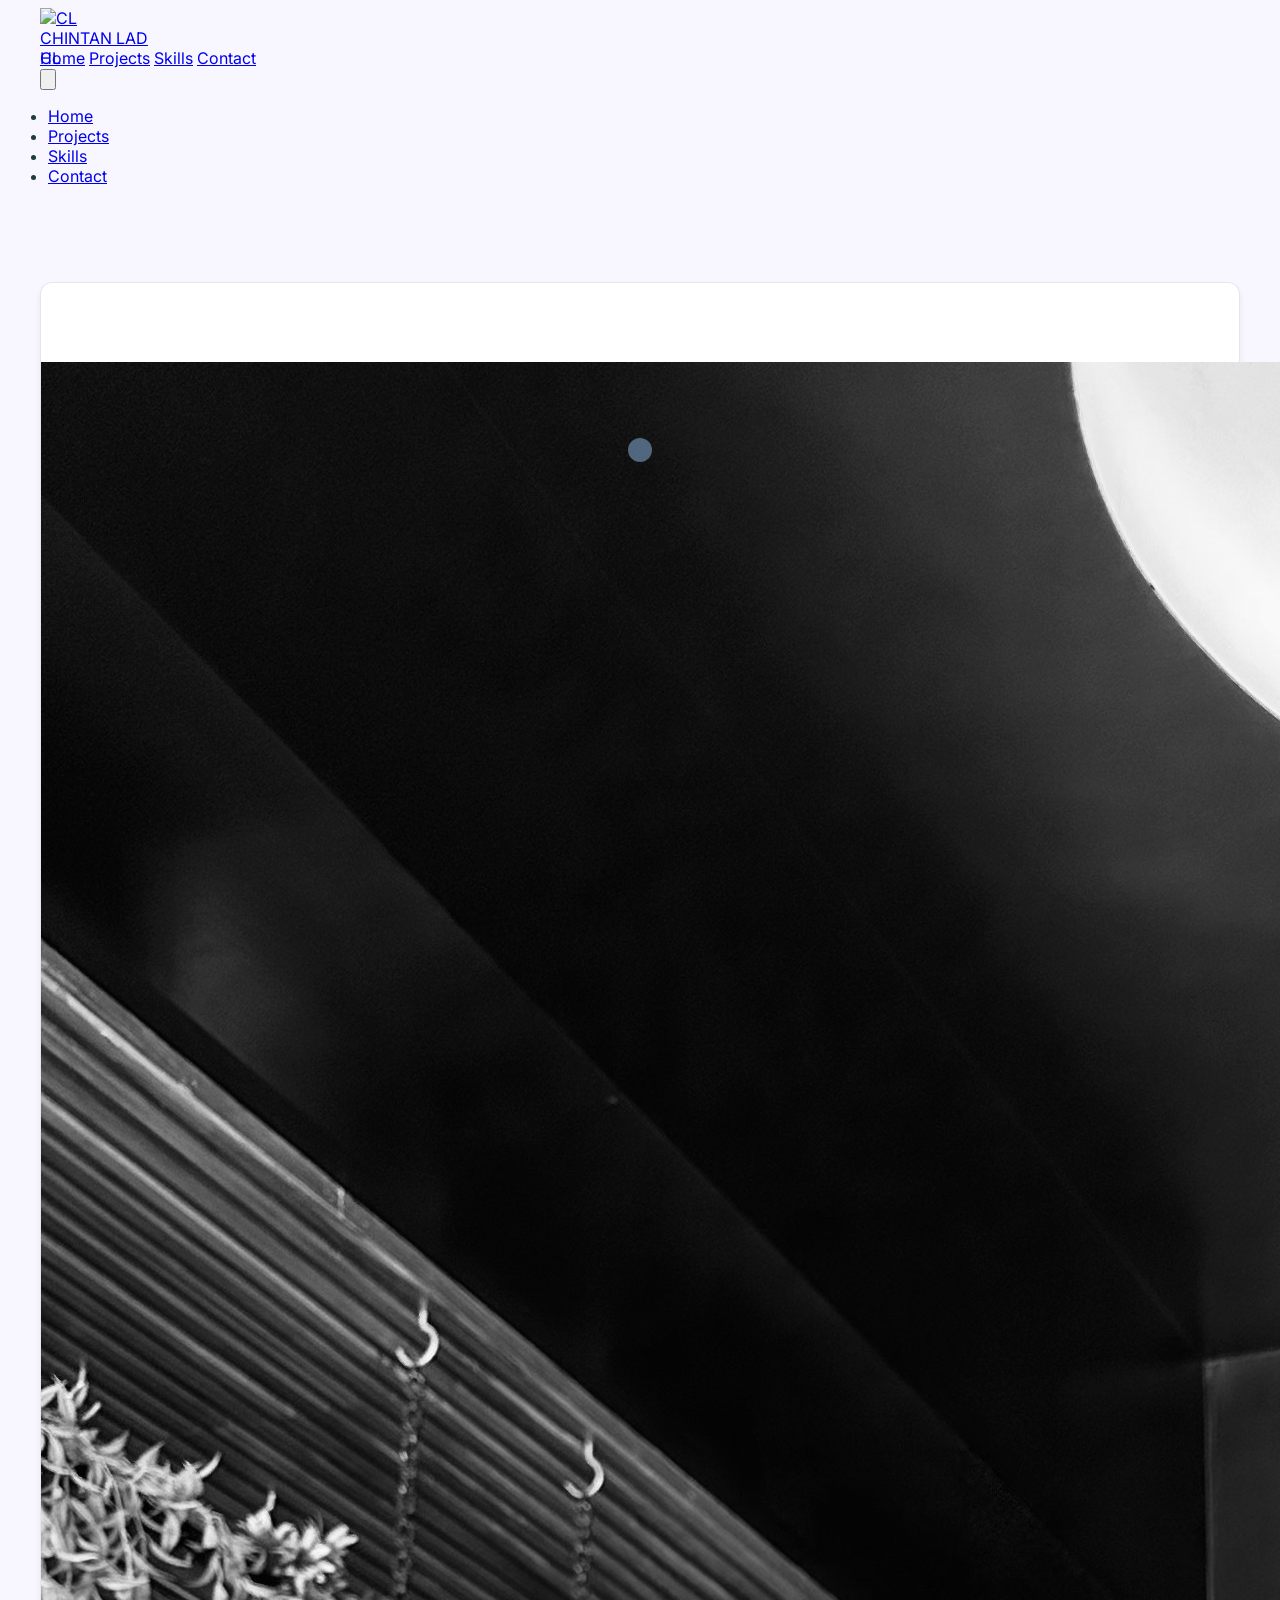
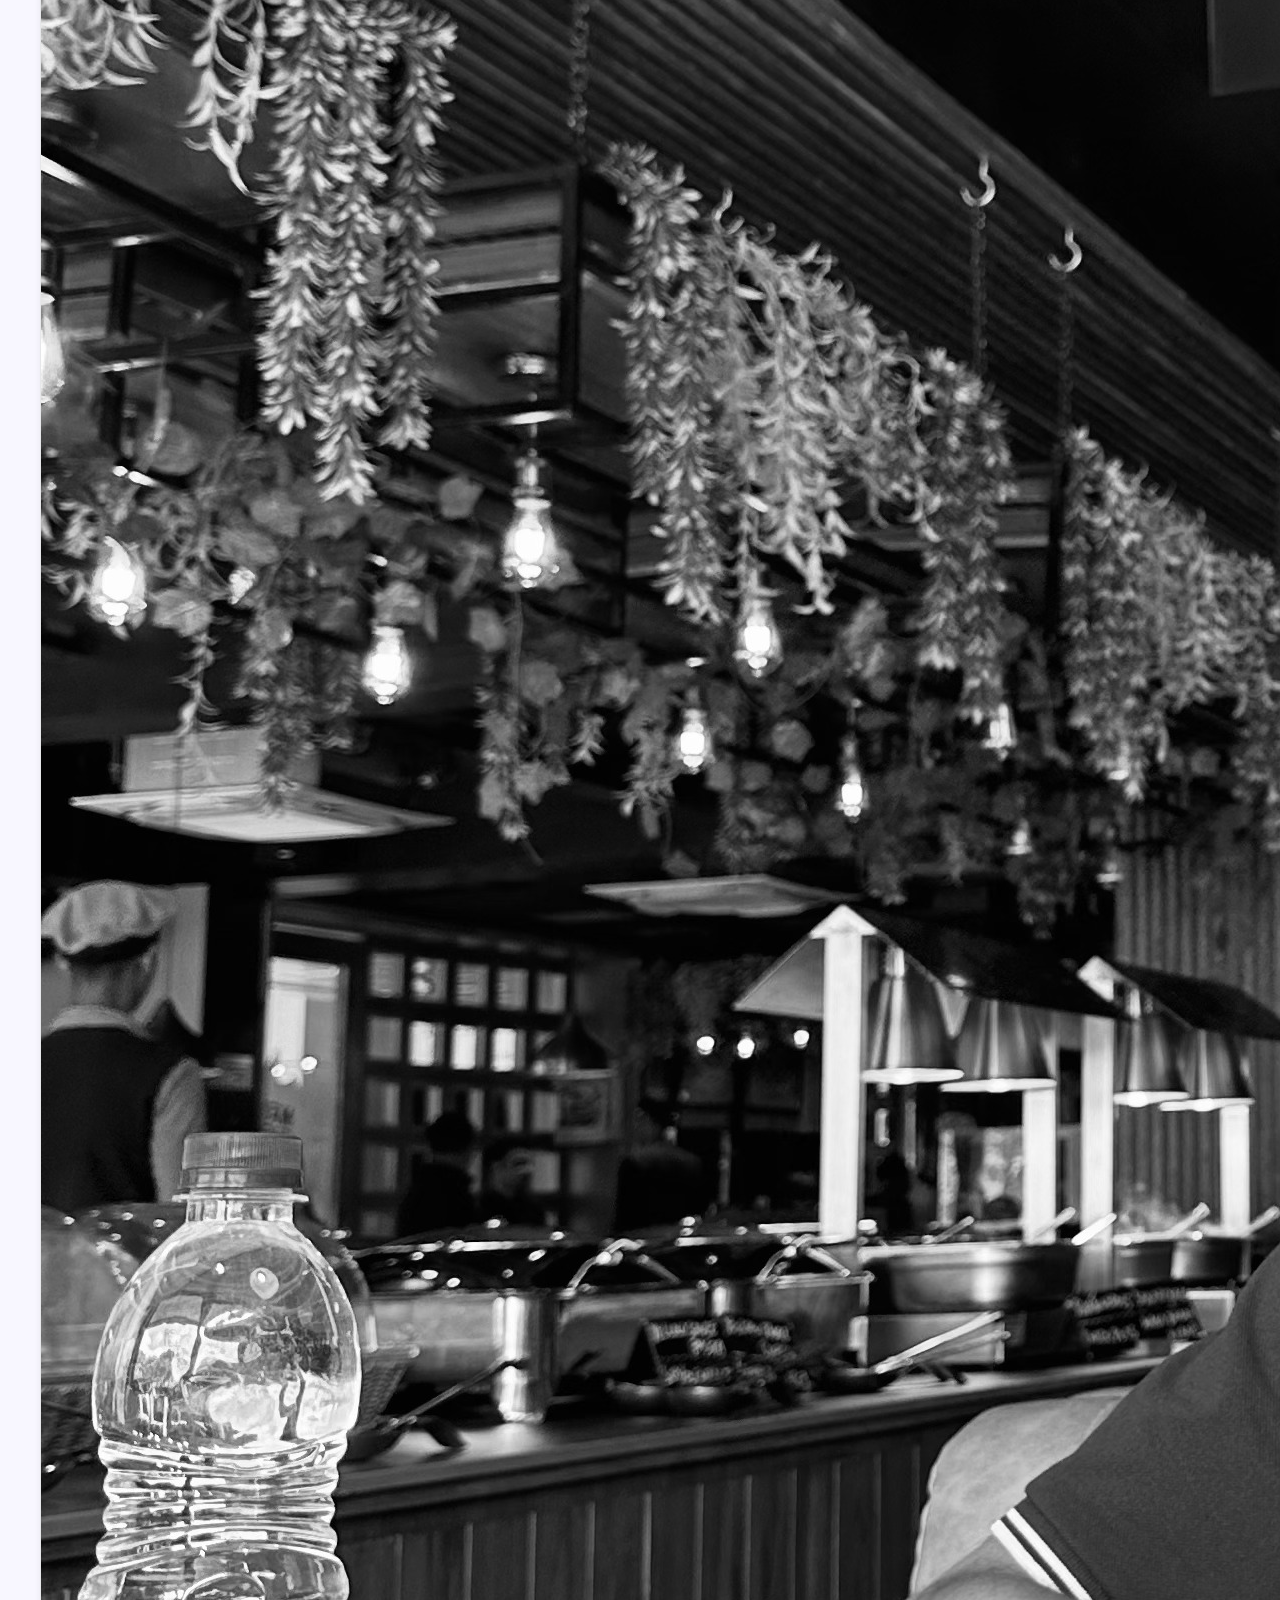
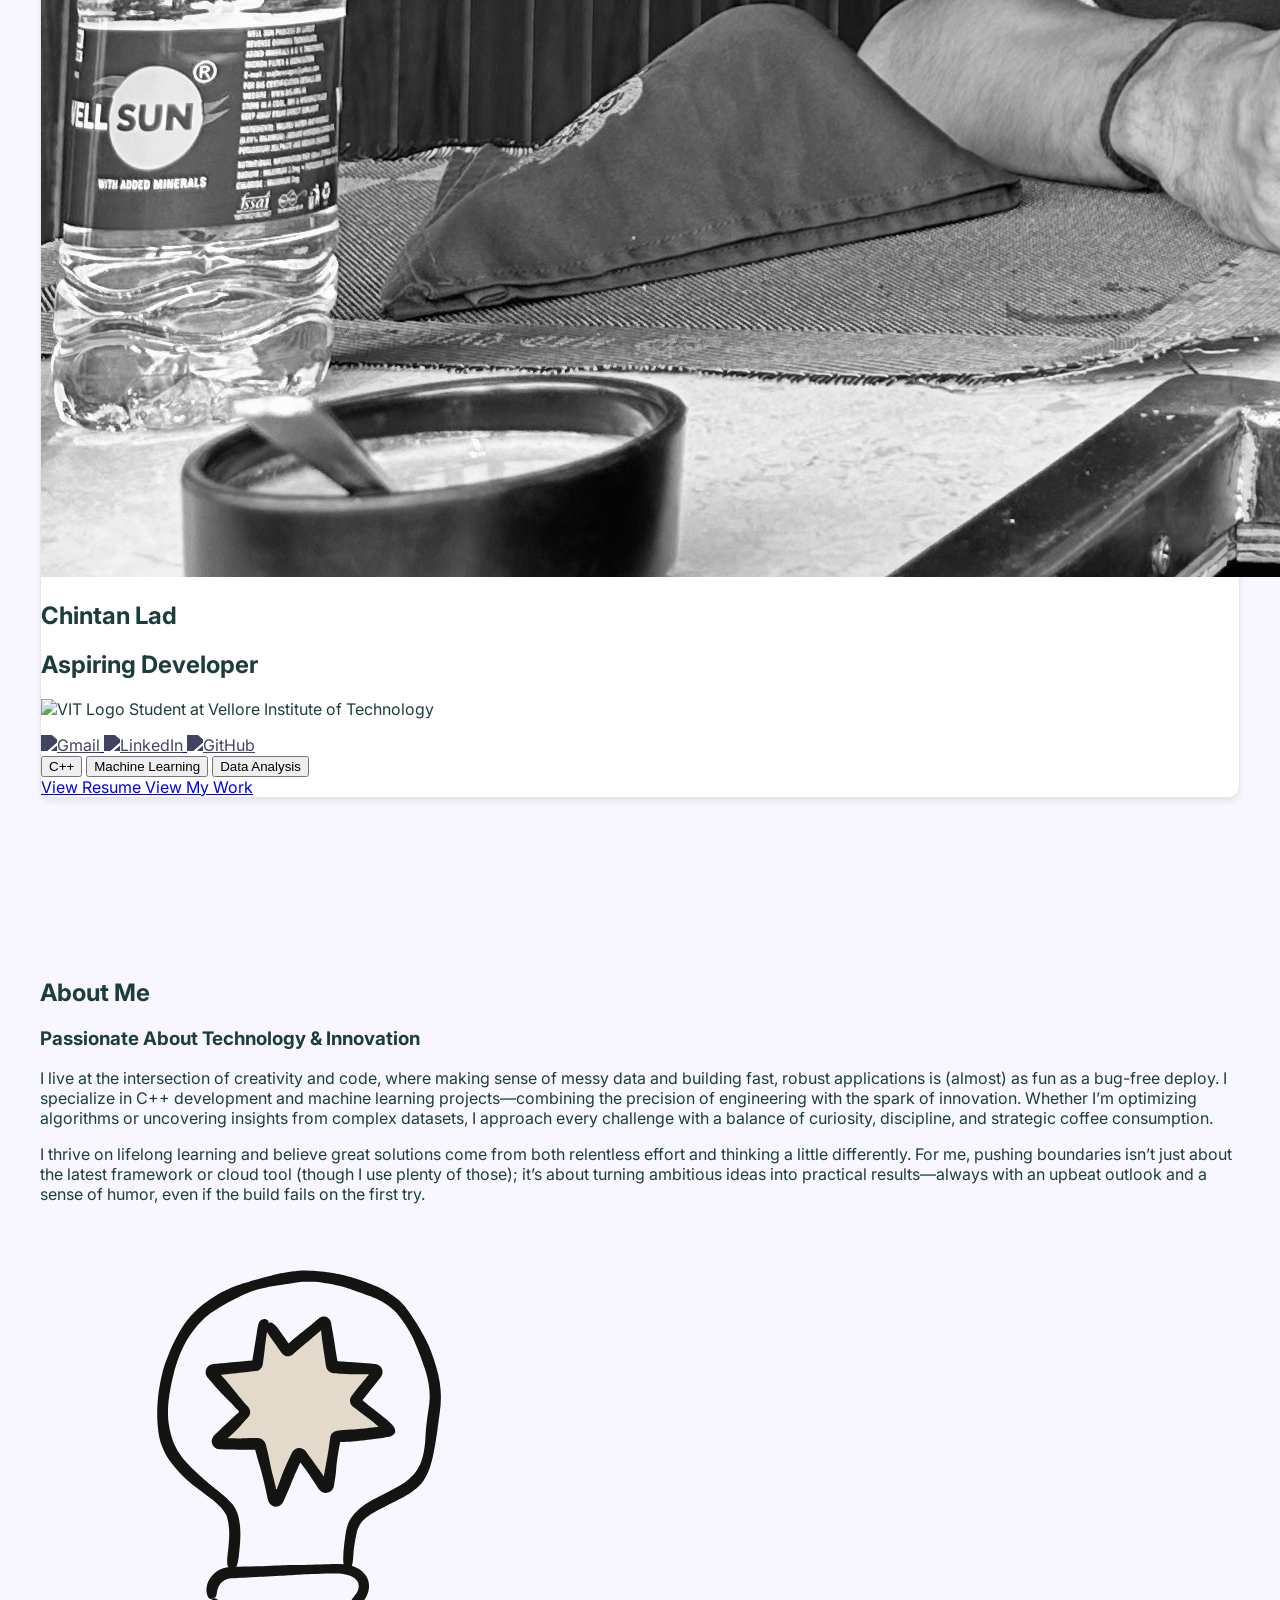
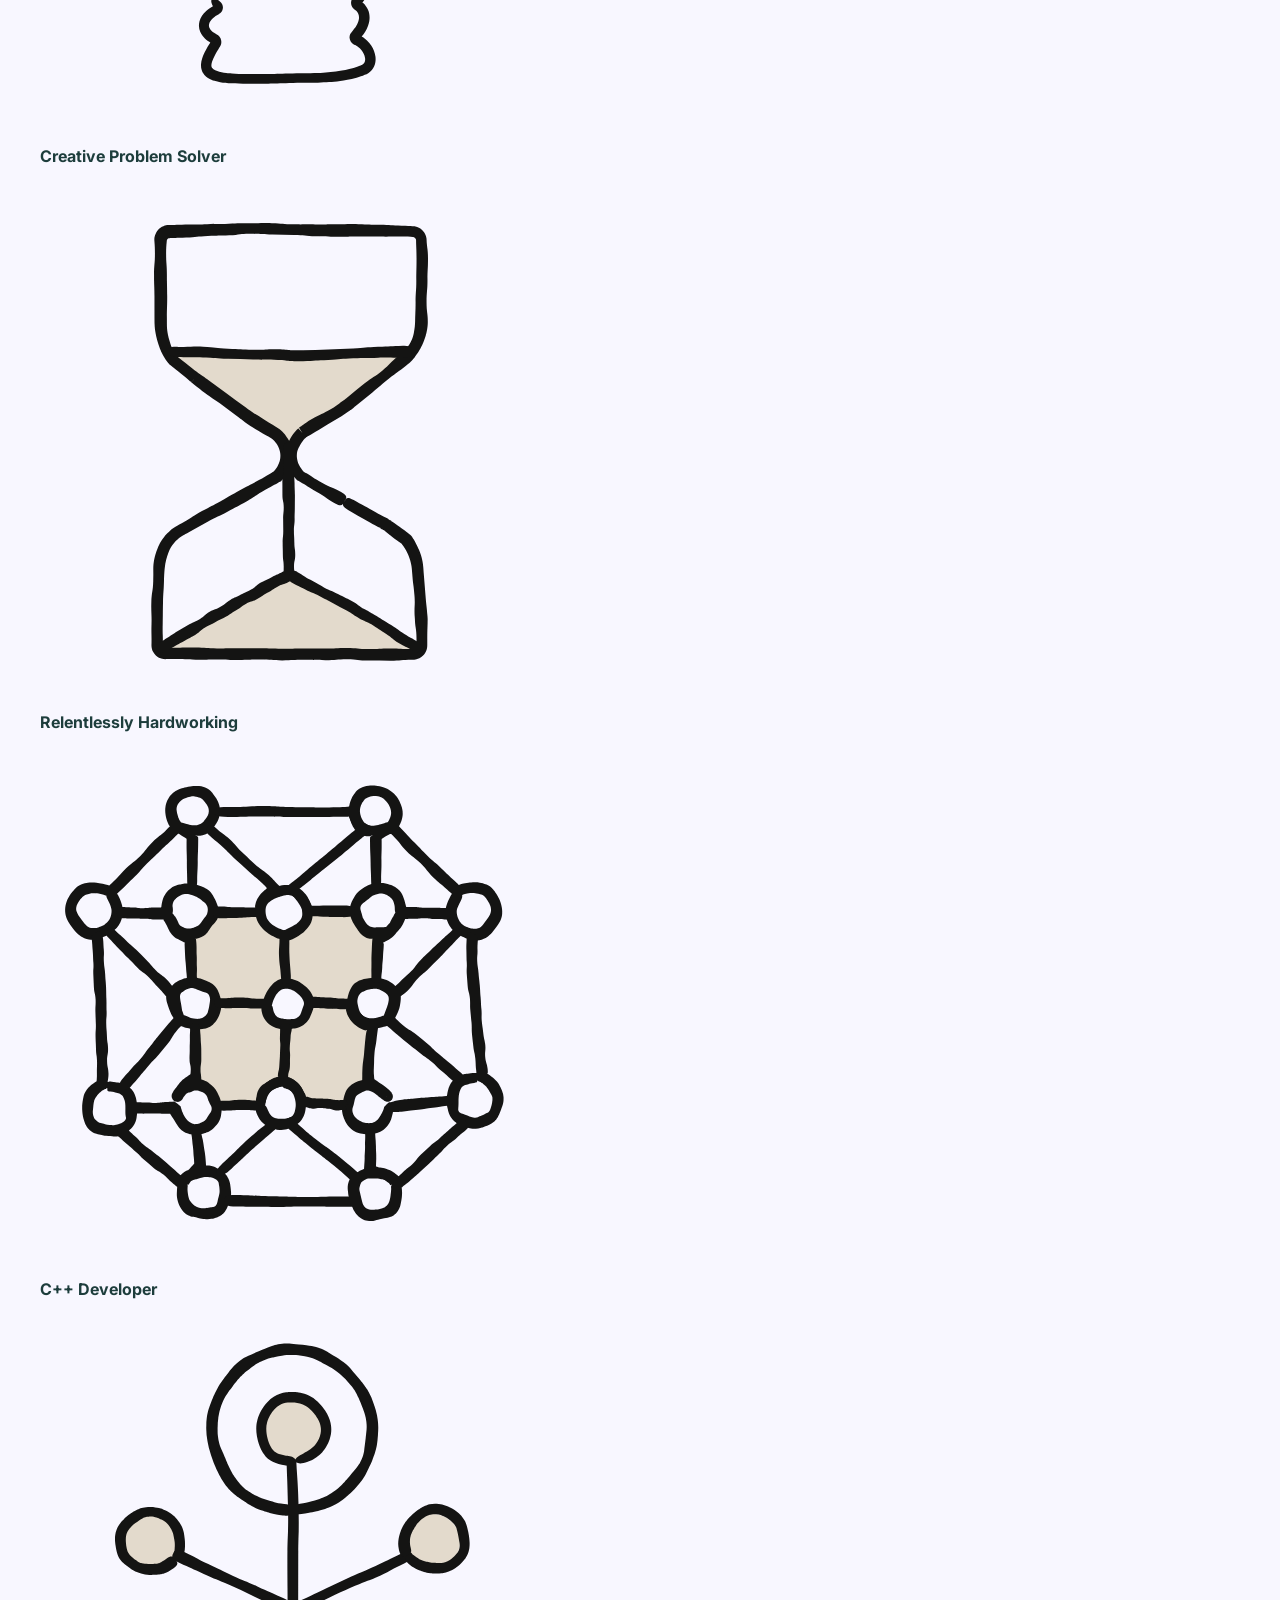
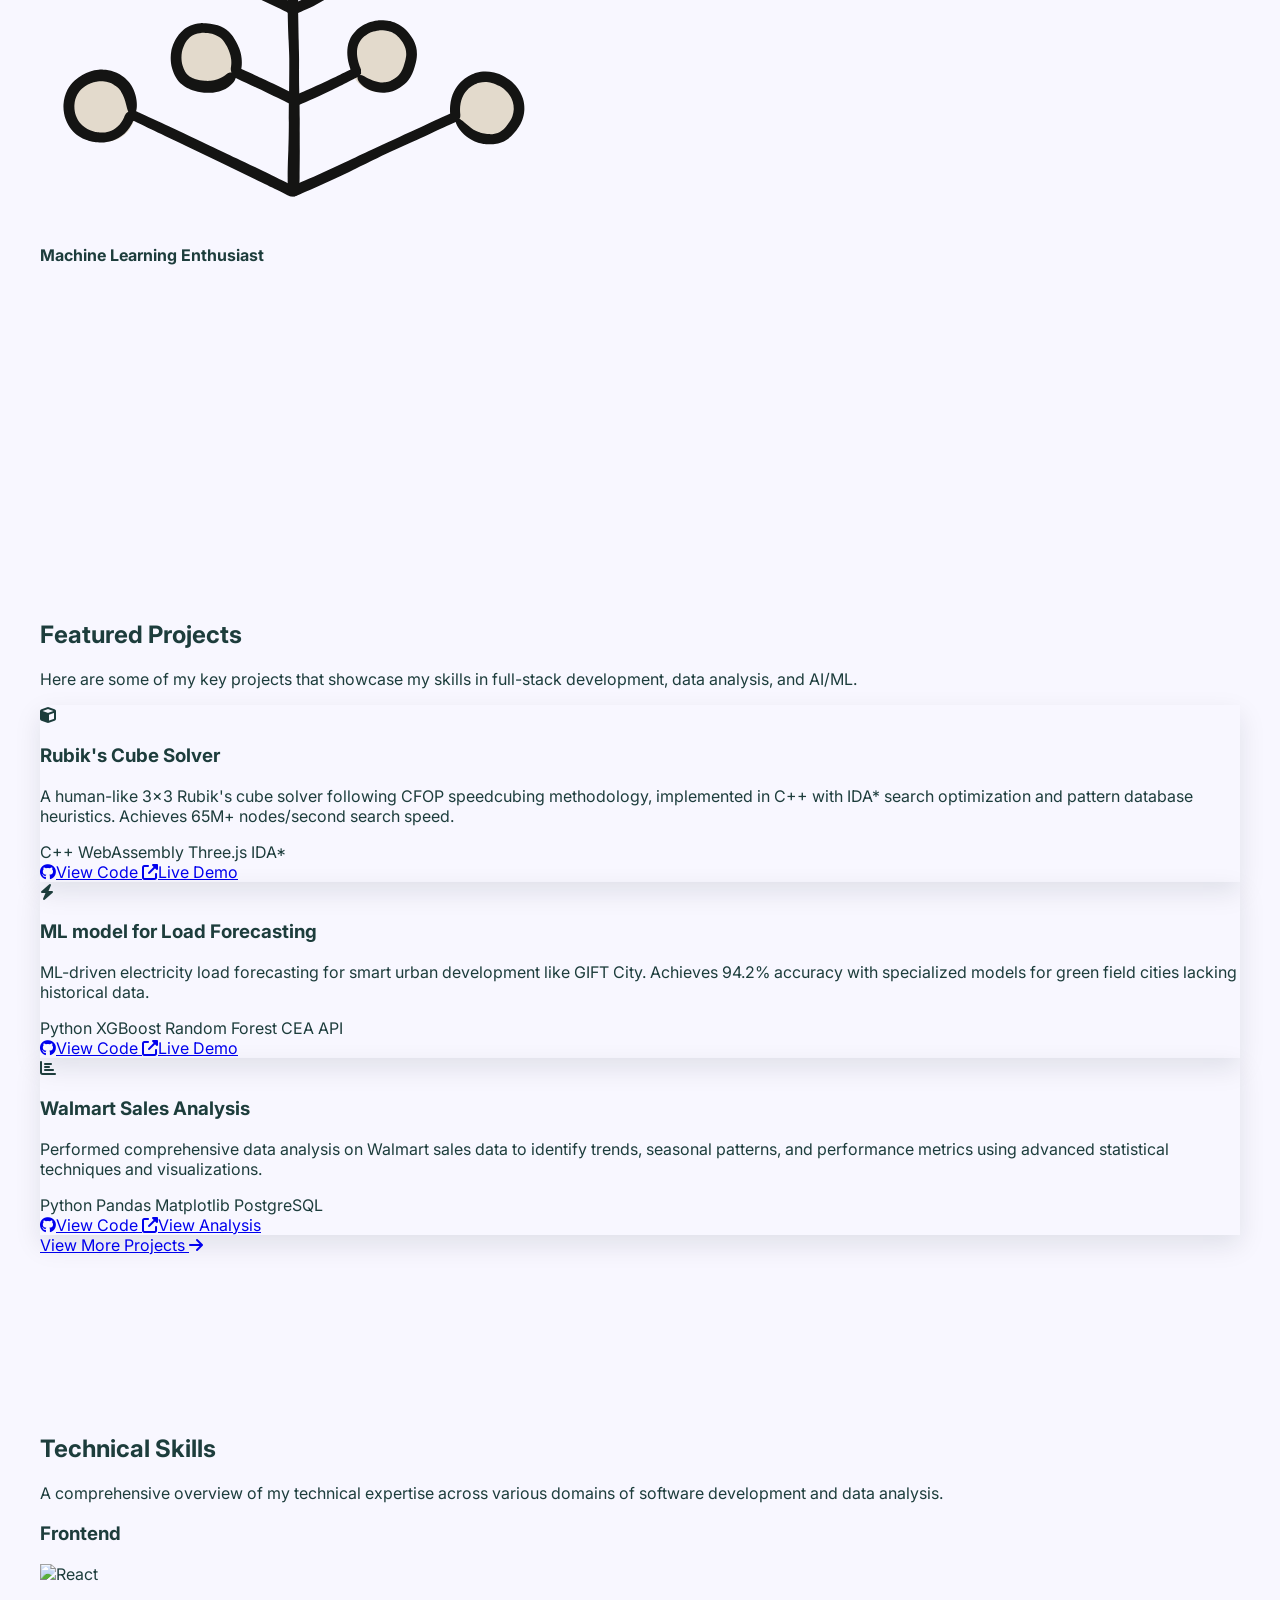
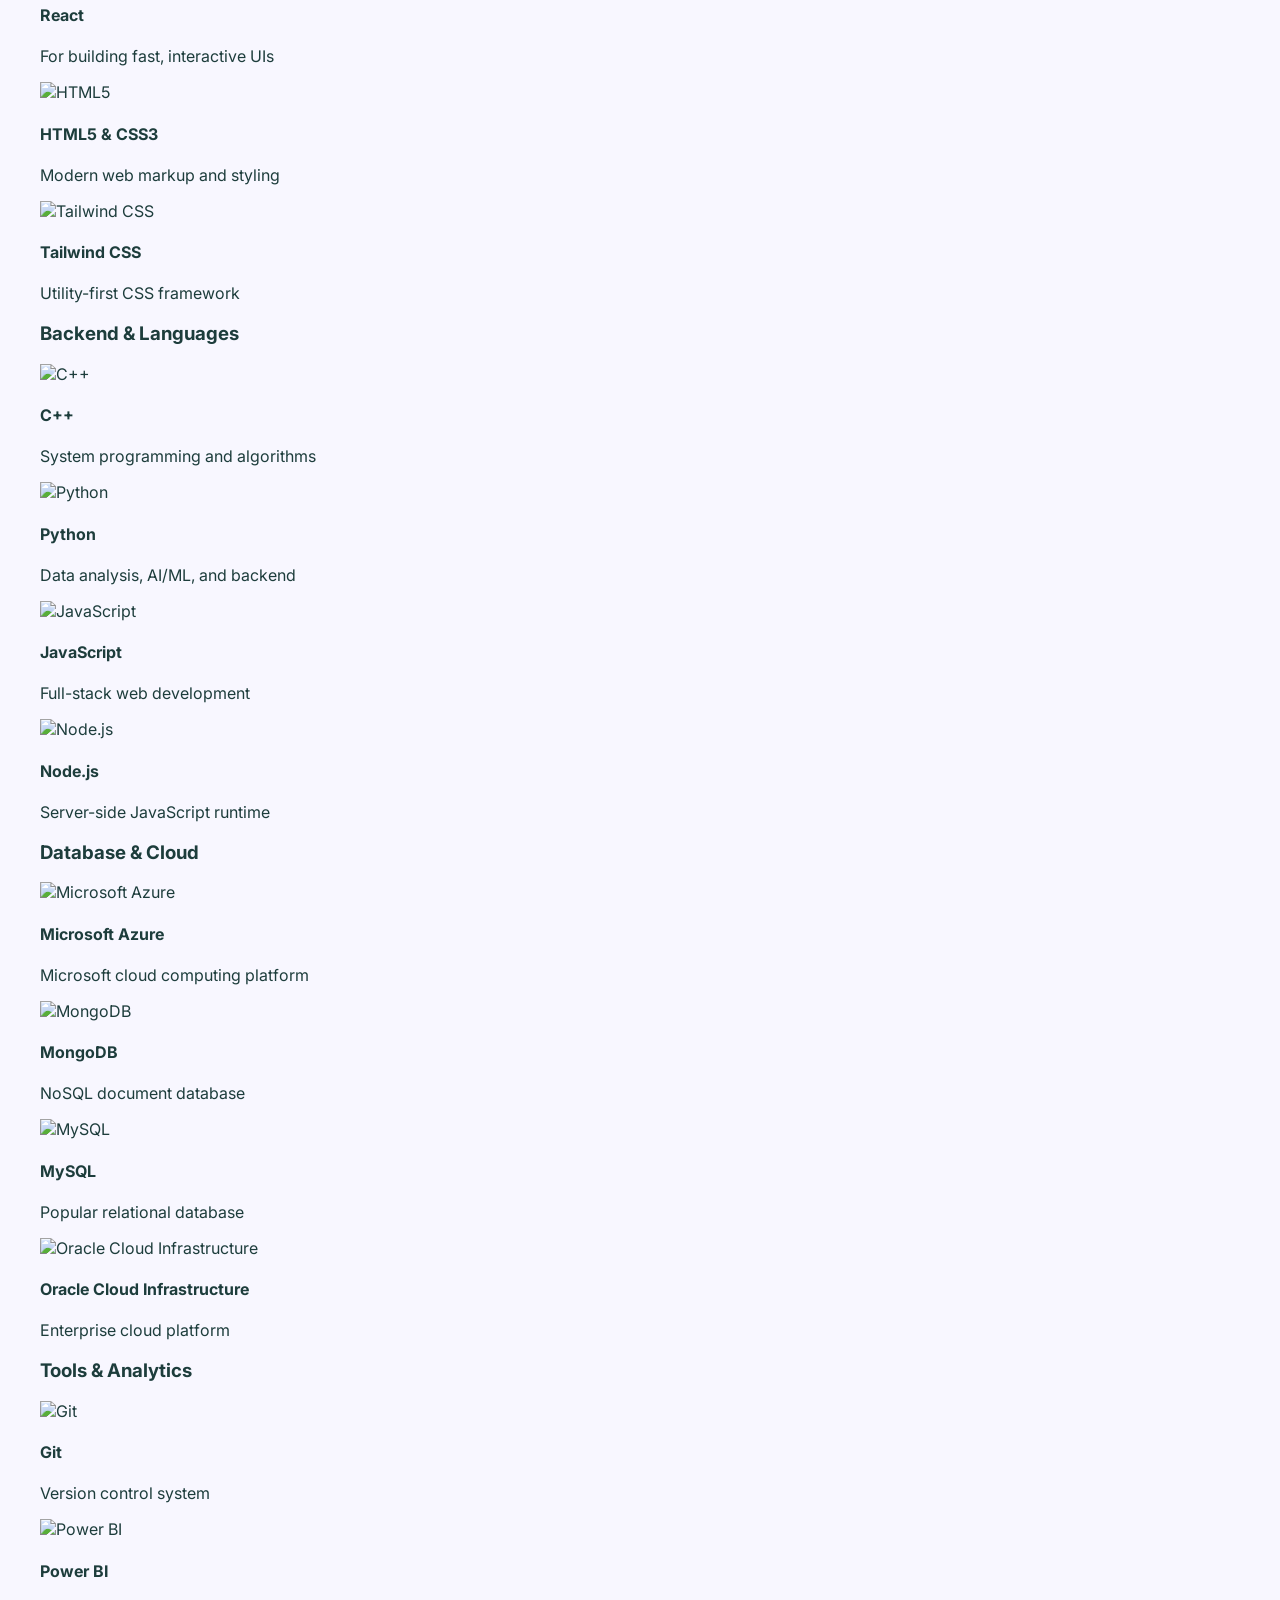
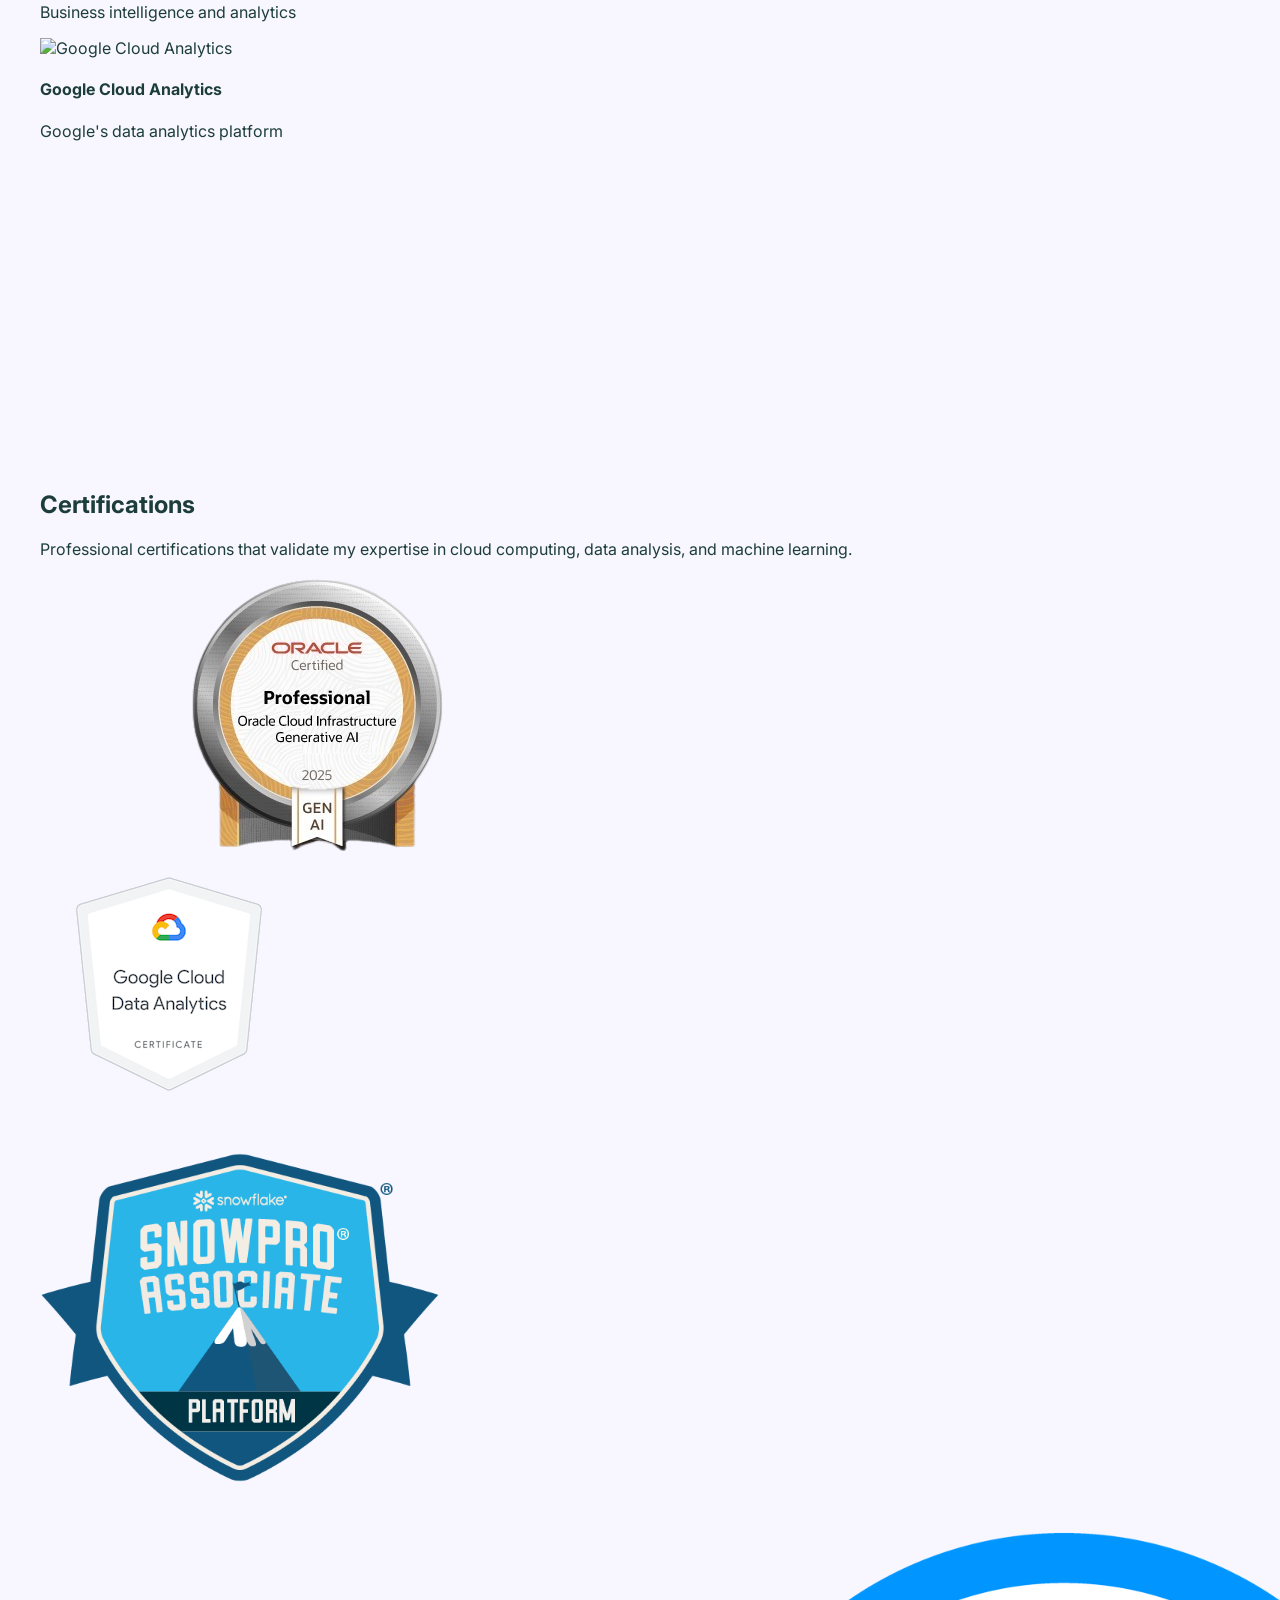
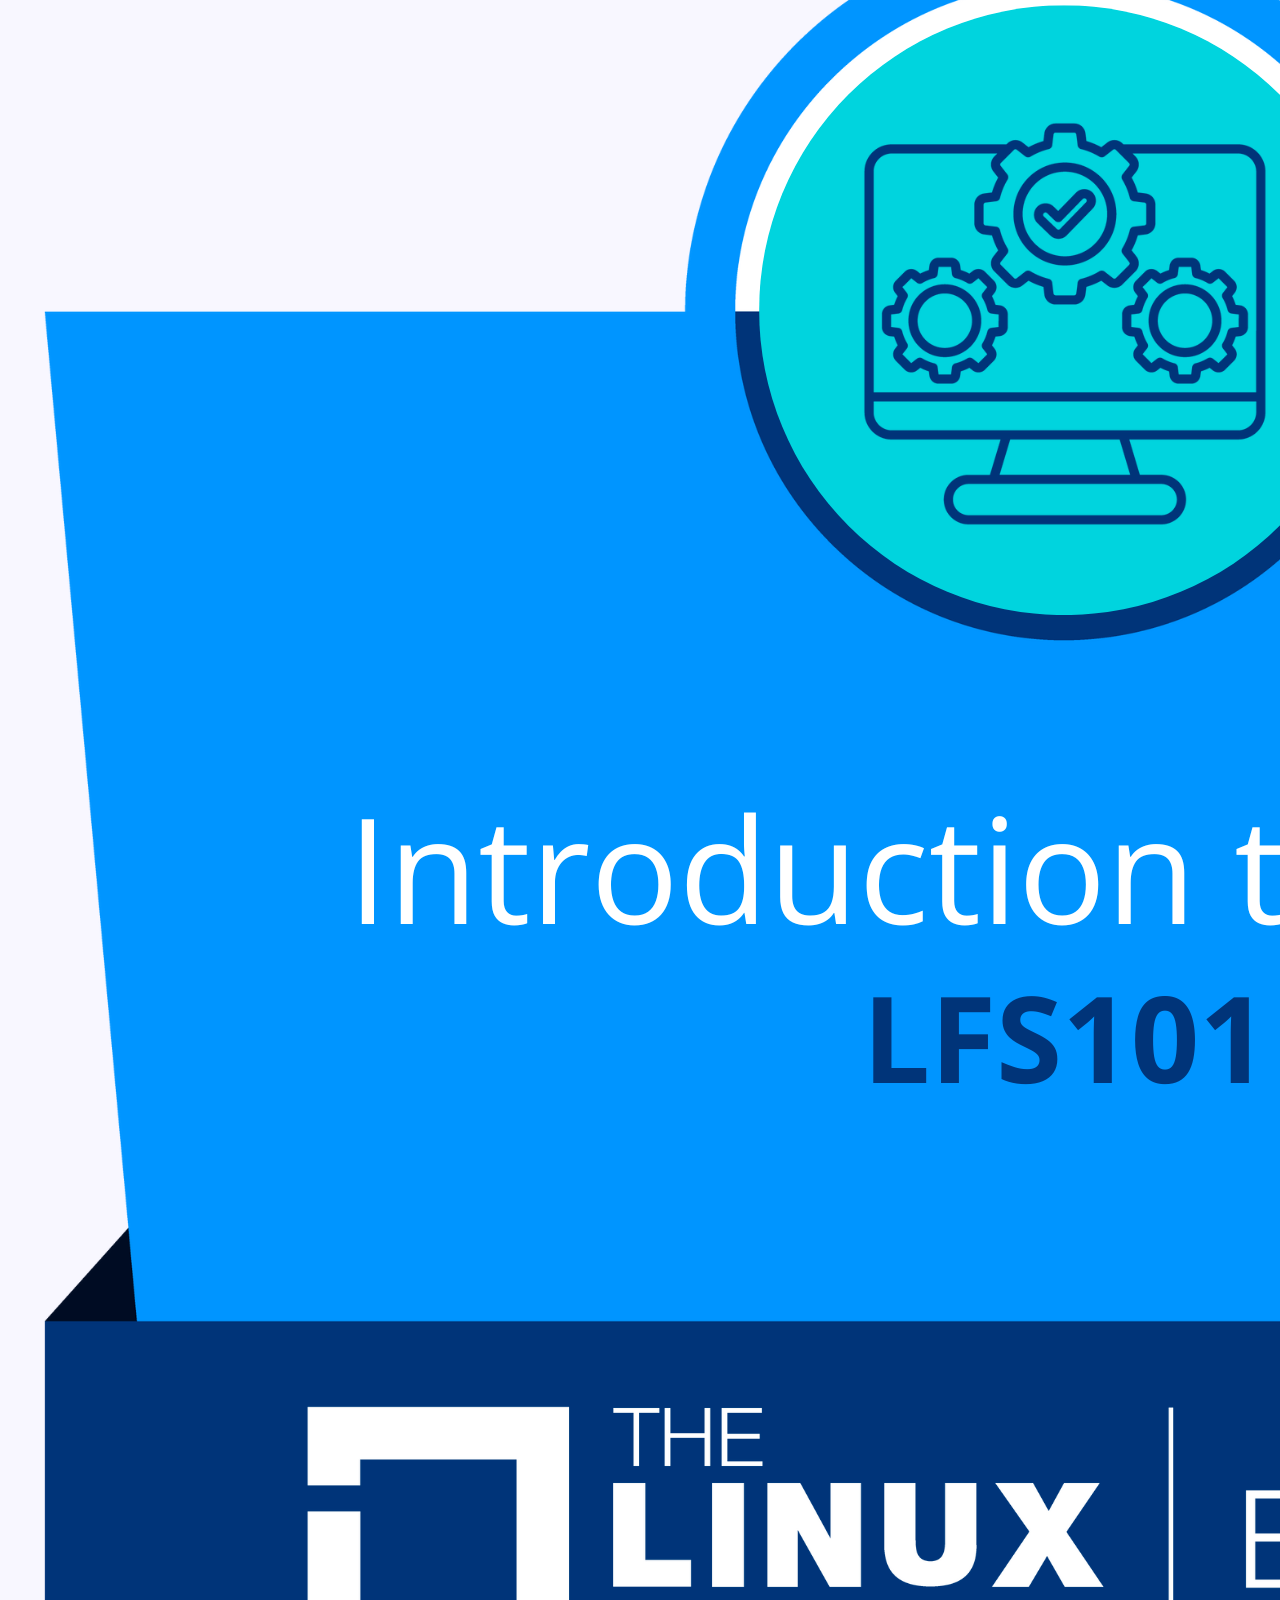
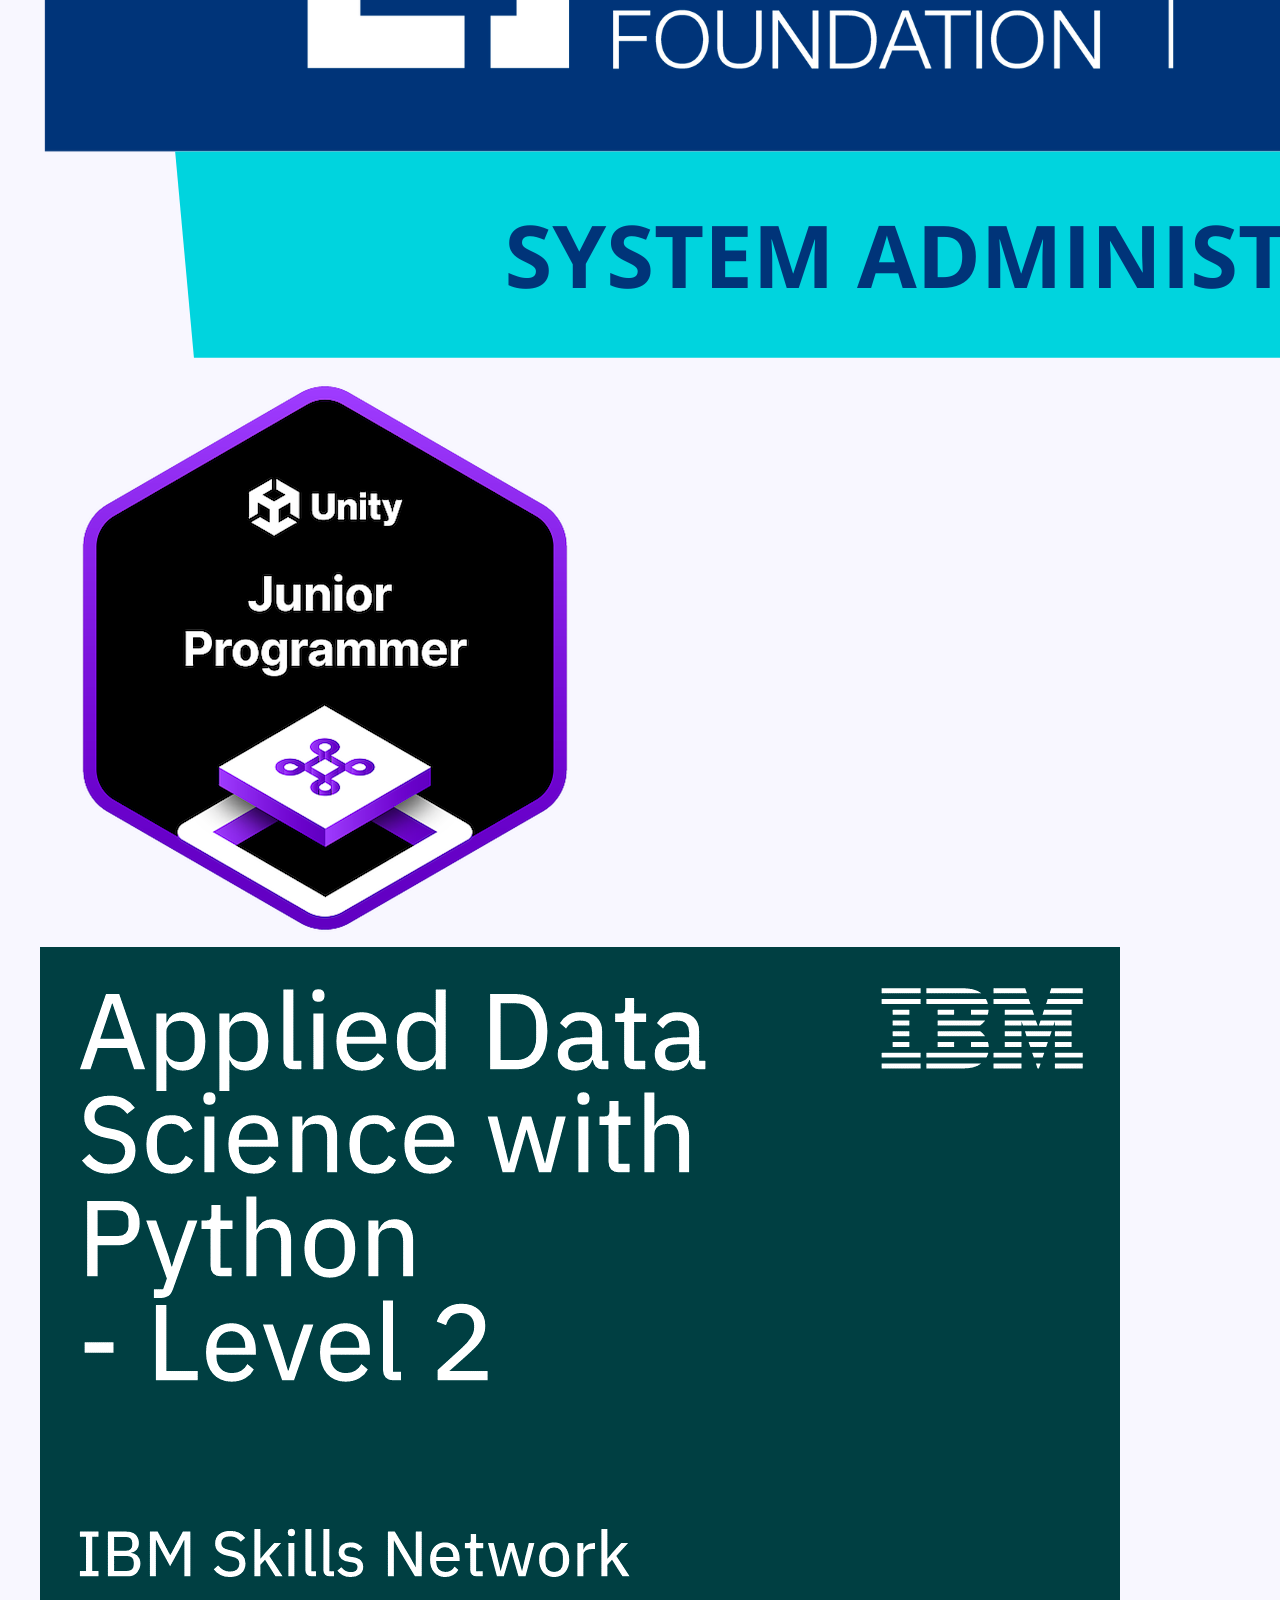
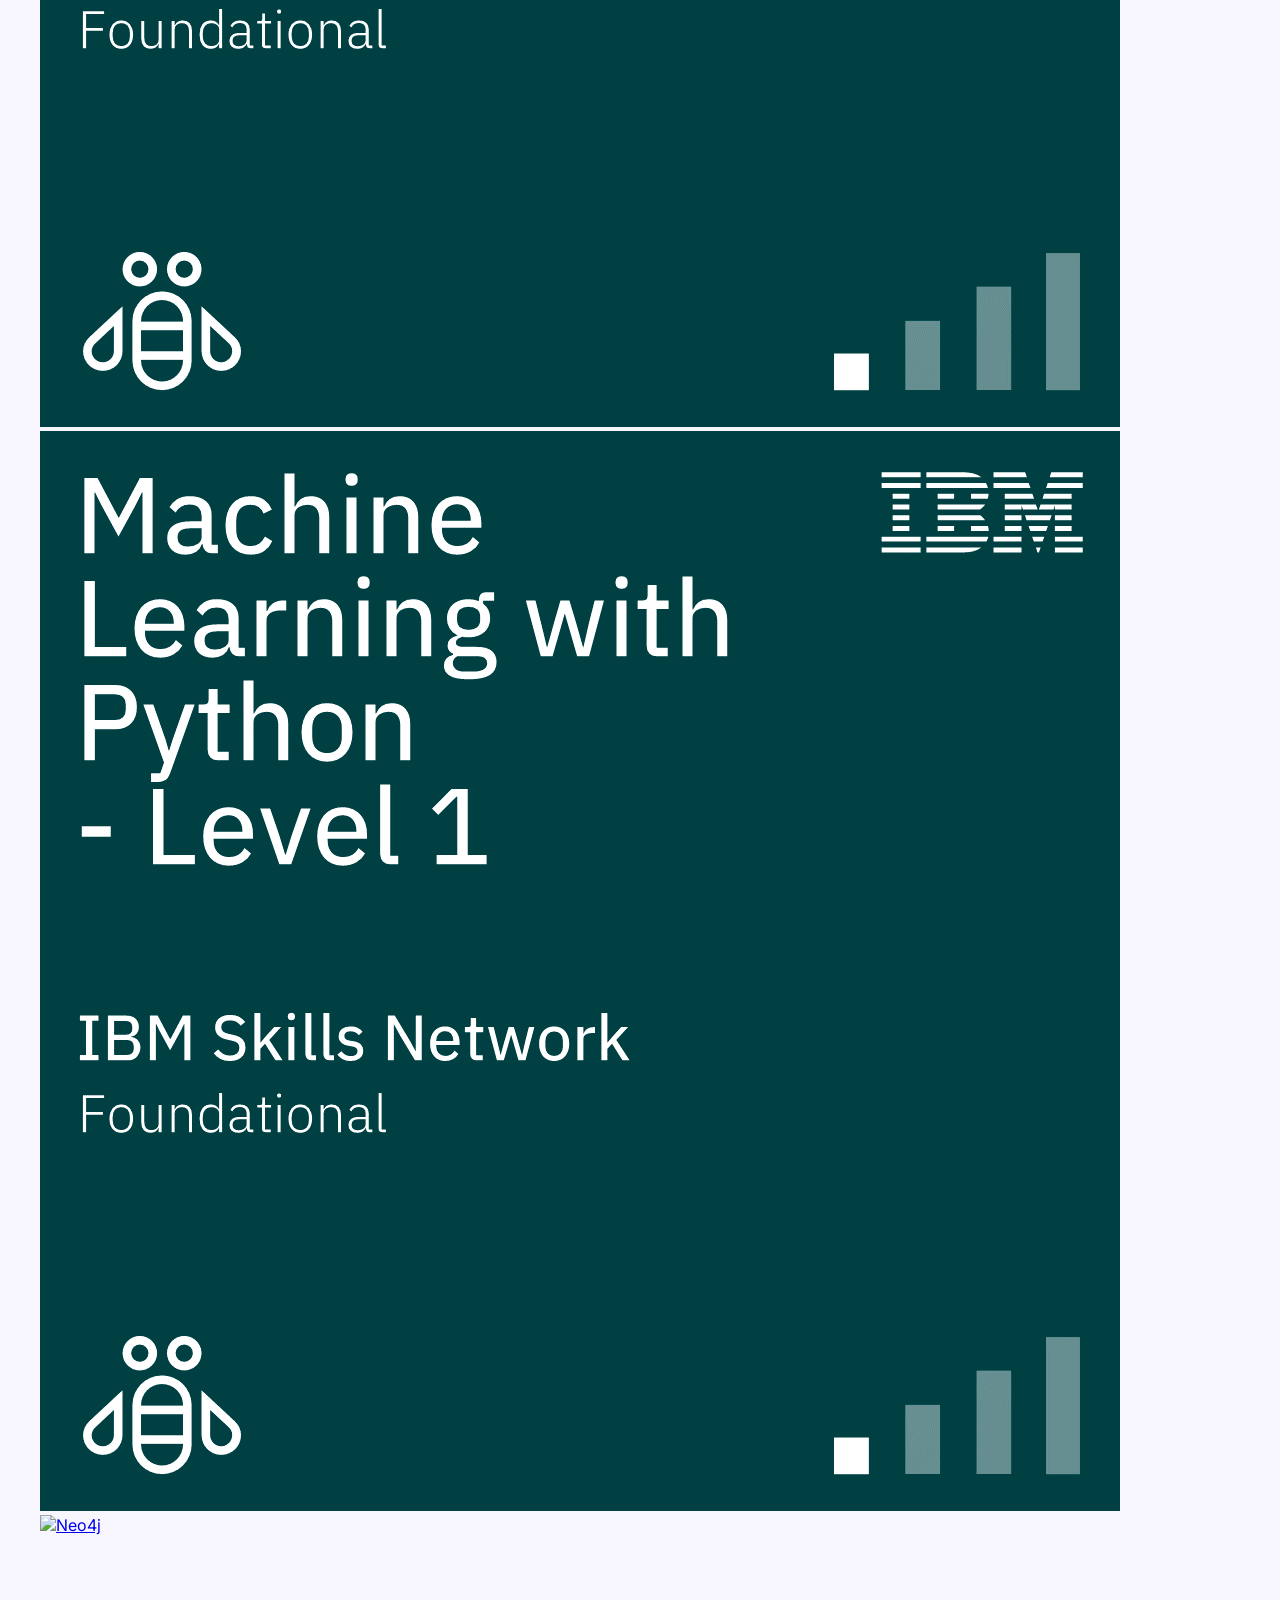
==== index.html @ 2e80762e "playsinline fix" ====
<!DOCTYPE html>
<html lang="en">
<!--
=============================================================================
CHINTAN LAD - PERSONAL PORTFOLIO WEBSITE
=============================================================================
Professional portfolio showcasing skills in software engineering and data analytics
Built with: HTML5, CSS3, Tailwind CSS, JavaScript
Author: Chintan Lad
Version: 2.0
Last Updated: July 2025
=============================================================================
-->
<head>
    <!-- =================================================================
         META & DOCUMENT CONFIGURATION
         ================================================================= -->
    <meta charset="UTF-8">
    <meta name="viewport" content="width=device-width, initial-scale=1.0">
    <title>Chintan Lad</title>
    <meta name="description" content="Final-year Computer Science student specializing in software engineering and data analytics. Building innovative solutions with MERN stack, AI/ML, and cloud technologies.">
    
    <!-- =================================================================
         FAVICON CONFIGURATION
         ================================================================= -->
    <link rel="icon" type="image/png" href="https://framerusercontent.com/images/3dpALmvrIR88qPmbDlYoTyJSig.png">
    <link rel="shortcut icon" type="image/png" href="https://framerusercontent.com/images/3dpALmvrIR88qPmbDlYoTyJSig.png">
    <link rel="apple-touch-icon" href="https://framerusercontent.com/images/3dpALmvrIR88qPmbDlYoTyJSig.png">
    
    <!-- =================================================================
         EXTERNAL LIBRARIES & FRAMEWORKS
         ================================================================= -->
    <!-- Tailwind CSS -->
    <script src="https://cdn.tailwindcss.com"></script>
    
    <!-- Framer Motion -->
    <script src="https://unpkg.com/framer-motion@11.3.21/dist/framer-motion.js"></script>
    
    <!-- =================================================================
         TYPOGRAPHY & FONTS
         ================================================================= -->
    <link rel="preconnect" href="https://fonts.googleapis.com">
    <link rel="preconnect" href="https://fonts.gstatic.com" crossorigin>
    <link href="https://fonts.googleapis.com/css2?family=Inter:wght@300;400;500;600;700&family=Space+Grotesk:wght@300;400;500;600;700&display=swap" rel="stylesheet">
    
    <!-- =================================================================
         ICONS & CUSTOM STYLES
         ================================================================= -->
    <link rel="stylesheet" href="https://cdnjs.cloudflare.com/ajax/libs/font-awesome/6.4.0/css/all.min.css">
    
    <!-- =================================================================
         CUSTOM CONFIGURATION & STYLES  
         ================================================================= -->
    <!-- External custom styles -->
    <link rel="stylesheet" href="./styles.css">
    
    <!-- External Tailwind configuration -->
    <script src="./tailwind.config.js"></script>
</head>

<body class="smooth-scroll">
    <!-- =================================================================
         MAIN NAVIGATION
         ================================================================= -->
    <nav class="fixed top-0 w-full bg-white/80 backdrop-blur-md z-50 border-b border-platinum-300">
        <div class="container-max">
            <div class="flex items-center justify-between h-16">
                <!-- ===== BRAND LOGO WITH ANIMATION ===== -->
                <a class="nav_logo_wrap inline-block" href="#home" aria-label="Home page" data-cta="Navigation">
                    <div class="logo-container flex items-center" style="width: 180px; height: 40px;">
                        <!-- Static Logo -->
                        <div class="w-8 h-8 rounded-full overflow-hidden mr-3 flex-shrink-0">
                            <img src="https://framerusercontent.com/images/3dpALmvrIR88qPmbDlYoTyJSig.png" alt="CL" class="w-full h-full object-cover">
                        </div>
                        
                        <!-- Animated Text Container -->
                        <div class="text-container relative overflow-hidden flex-1" style="height: 24px;">
                            <!-- Full Name Version (visible by default) -->
                            <div class="logo-full absolute inset-0 transition-all duration-500 ease-in-out opacity-100 transform translate-x-0 flex items-center">
                                <span class="text-oxford-blue-500 font-bold text-lg font-space-grotesk whitespace-nowrap">CHINTAN LAD</span>
                            </div>
                            
                            <!-- Initials Version (hidden by default, visible when scrolled) -->
                            <div class="logo-initials absolute inset-0 transition-all duration-500 ease-in-out opacity-0 transform translate-x-full flex items-center">
                                <span class="text-oxford-blue-500 font-bold text-lg font-space-grotesk">CL</span>
                            </div>
                        </div>
                    </div>
                </a>
                
                <!-- ===== DESKTOP NAVIGATION LINKS ===== -->
                <div class="hidden md:flex items-center space-x-8">
                    <a href="#home" class="nav-link text-oxford-blue-400 hover:text-oxford-blue-600 font-medium">Home</a>
                    <a href="./projects.html" class="nav-link text-oxford-blue-400 hover:text-oxford-blue-600 font-medium">Projects</a>
                    <a href="#skills" class="nav-link text-oxford-blue-400 hover:text-oxford-blue-600 font-medium">Skills</a>
                    <a href="#contact" class="nav-link text-oxford-blue-400 hover:text-oxford-blue-600 font-medium">Contact</a>
                </div>
                
                <!-- ===== MOBILE MENU TOGGLE BUTTON ===== -->
                <button data-collapse-toggle="navbar-hamburger" type="button" class="inline-flex items-center justify-center p-2 w-10 h-10 text-sm text-oxford-blue-500 rounded-lg hover:bg-platinum-300 focus:outline-none focus:ring-2 focus:ring-platinum-400 md:hidden" aria-controls="navbar-hamburger" aria-expanded="false">
                    <span class="sr-only">Open main menu</span>
                    <svg class="w-5 h-5" aria-hidden="true" xmlns="http://www.w3.org/2000/svg" fill="none" viewBox="0 0 17 14">
                        <path stroke="currentColor" stroke-linecap="round" stroke-linejoin="round" stroke-width="2" d="M1 1h15M1 7h15M1 13h15"/>
                    </svg>
                </button>
            </div>
        </div>
        
        <!-- ===== MOBILE NAVIGATION DROPDOWN MENU ===== -->
        <div class="hidden w-full md:hidden" id="navbar-hamburger">
            <ul class="flex flex-col font-medium mt-4 rounded-lg bg-white border border-platinum-300">
                <li>
                    <a href="#home" class="block py-2 px-3 text-oxford-blue-500 bg-yinmn-blue-100 rounded" aria-current="page">Home</a>
                </li>
                <li>
                    <a href="./projects.html" class="block py-2 px-3 text-oxford-blue-400 rounded hover:bg-platinum-300 hover:text-oxford-blue-600">Projects</a>
                </li>
                <li>
                    <a href="#skills" class="block py-2 px-3 text-oxford-blue-400 rounded hover:bg-platinum-300 hover:text-oxford-blue-600">Skills</a>
                </li>
                <li>
                    <a href="#contact" class="block py-2 px-3 text-oxford-blue-400 rounded hover:bg-platinum-300 hover:text-oxford-blue-600">Contact</a>
                </li>
            </ul>
        </div>
    </nav>

    <!-- =================================================================
         HERO SECTION - LINKEDIN-STYLE PROFILE WITH VIDEO BACKGROUND
         ================================================================= -->
    <section id="home" class="section-padding mt-16 relative">
        <!-- Background Video -->
        <div class="header_background-video-wrapper">
            <div class="video-wrap w-embed">
                <video autoplay="" muted="" loop="" playsinline="" id="myVideo" poster="https://cdn.prod.website-files.com/65b8cd72835ceeacd4449a53/65c8ed3e7d491e37259a30c5_Langchain-hero-1_1706794335%201-placeholder.jpg">
                    <source data-src="https://customer-xp1a3vy0ydc4ega7.cloudflarestream.com/bb6cf069546e3d829aa5808ac8b07748/downloads/default.mp4" type="video/mp4" src="https://customer-xp1a3vy0ydc4ega7.cloudflarestream.com/bb6cf069546e3d829aa5808ac8b07748/downloads/default.mp4">
                </video>
            </div>
        </div>
        
        
        
        <!-- Hero Content -->
        <div class="container-max hero-content">
            <div class="profile-card overflow-hidden">
                <!-- LinkedIn-style Top Card Background -->
                <div class="top-card-background-hero-image relative" style="min-height: 159px; max-height: 159px;">
                    <div class="top-card-background-hero-image__bg-image w-full h-full">
                        <div class="profile-background-image w-full h-full relative overflow-hidden">
                            <div class="profile-background-image__image-container w-full h-full">
                                <div class="w-full h-full bg-gradient-to-r from-yinmn-blue-500 via-silver-lake-blue-500 to-ash-gray-500 opacity-80"></div>
                            </div>
                        </div>
                    </div>
                </div>
                
                <!-- Profile Content Section -->
                <div class="relative px-6 lg:px-8 pb-8" style="margin-top: -80px;">
                    <div class="flex flex-col lg:flex-row items-center lg:items-start gap-6">
                        <!-- Profile Photo -->
                        <div class="flex-shrink-0 relative z-10">
                            <div class="w-32 h-32 lg:w-40 lg:h-40 rounded-full border-4 border-white shadow-lg overflow-hidden">
                                <img src="./profile-photo.jpeg" 
                                     alt="Chintan Lad Profile Photo" 
                                     class="w-full h-full object-cover transform scale-150" 
                                     style="object-position: center 100%;">
                            </div>
                        </div>
                        
                        <!-- Profile Info -->
                        <div class="flex-1 text-center lg:text-left pt-4 lg:pt-8">
                            <h1 class="text-3xl lg:text-4xl font-bold text-oxford-blue-500 mb-2 font-space-grotesk">
                                Chintan Lad
                            </h1>
                            <h2 class="text-lg lg:text-xl text-yinmn-blue-500 mb-3 font-medium">
                                Aspiring Developer
                            </h2>
                            <div class="text-sm text-air-force-blue-400 mb-4 space-y-1">
                                <p class="flex items-center">
                                    <img src="https://upload.wikimedia.org/wikipedia/en/c/c5/Vellore_Institute_of_Technology_seal_2017.svg" alt="VIT Logo" class="w-5 h-5 mr-2">
                                    Student at Vellore Institute of Technology
                                </p>
                                
                                <!-- Spacer div -->
                                <div class="h-4"></div>
                                
                                <!-- Social Media Icons -->
                                <div class="flex justify-center lg:justify-start gap-6">
                                    <!-- Gmail -->
                                    <a href="mailto:chintanlad1107@gmail.com" class="transition-transform duration-300 hover:scale-125">
                                        <img src="https://cdn.jsdelivr.net/npm/simple-icons@v11/icons/gmail.svg" alt="Gmail" class="w-6 h-6" style="filter: brightness(0) saturate(100%) invert(25%) sepia(15%) saturate(1200%) hue-rotate(200deg) brightness(95%) contrast(90%);">
                                    </a>
                                    
                                    <!-- LinkedIn -->
                                    <a href="https://linkedin.com/in/chintanlad1107" target="_blank" class="transition-transform duration-300 hover:scale-125">
                                        <img src="https://cdn.jsdelivr.net/npm/simple-icons@v11/icons/linkedin.svg" alt="LinkedIn" class="w-6 h-6" style="filter: brightness(0) saturate(100%) invert(25%) sepia(15%) saturate(1200%) hue-rotate(200deg) brightness(95%) contrast(90%);">
                                    </a>
                                    
                                    <!-- GitHub -->
                                    <a href="https://github.com/chintanlad10" target="_blank" class="transition-transform duration-300 hover:scale-125">
                                        <img src="https://cdn.jsdelivr.net/npm/simple-icons@v11/icons/github.svg" alt="GitHub" class="w-6 h-6" style="filter: brightness(0) saturate(100%) invert(25%) sepia(15%) saturate(1200%) hue-rotate(200deg) brightness(95%) contrast(90%);">
                                    </a>
                                </div>
                                
                                <!-- Narrow spacer div -->
                                <div class="h-3"></div>
                                
                                <!-- Key Areas of Interest -->
                                <div class="flex flex-col sm:flex-row gap-3 justify-center lg:justify-start mb-6">
                                    <button class="border-2 border-yinmn-blue-500 text-yinmn-blue-500 px-4 py-2 rounded-full font-bold hover:bg-yinmn-blue-500 hover:text-white transition-colors text-sm">
                                        C++
                                    </button>
                                    <button class="border-2 border-yinmn-blue-500 text-yinmn-blue-500 px-4 py-2 rounded-full font-bold hover:bg-yinmn-blue-500 hover:text-white transition-colors text-sm">
                                        Machine Learning
                                    </button>
                                    <button class="border-2 border-yinmn-blue-500 text-yinmn-blue-500 px-4 py-2 rounded-full font-bold hover:bg-yinmn-blue-500 hover:text-white transition-colors text-sm">
                                        Data Analysis
                                    </button>
                                </div>
                            </div>
                            
                            <!-- CTA Buttons -->
                            <div class="flex flex-col sm:flex-row gap-3 justify-center lg:justify-start mb-6">
                                <a href="https://drive.google.com/file/d/1BmIkvCJa3BkXZxXz6WbnjpQZAkZTHlGB/view?usp=sharing" target="_blank" class="magnetic bg-oxford-blue-500 text-white px-6 py-2.5 rounded-full font-medium hover:bg-oxford-blue-600 transition-colors text-sm flex items-center justify-center">
                                    View Resume
                                </a>
                                <a href="#projects" class="magnetic border-2 border-yinmn-blue-500 text-yinmn-blue-500 px-6 py-2.5 rounded-full font-medium hover:bg-yinmn-blue-500 hover:text-white transition-colors text-sm">
                                    View My Work
                                </a>
                            </div>
                        </div>
                    </div>
                </div>
            </div>
        </div>
    </section>

    <!-- =================================================================
         ABOUT SECTION - PERSONAL INTRODUCTION & BACKGROUND
         ================================================================= -->
    <section id="about" class="section-padding">
        <div class="container-max">
            <div class="text-center mb-16">
                <h2 class="text-3xl lg:text-4xl font-bold text-oxford-blue-500 mb-4 font-space-grotesk">About Me</h2>
                <div class="w-20 h-1 bg-yinmn-blue-500 mx-auto"></div>
            </div>
            
            <div class="grid lg:grid-cols-2 gap-12 items-center">
                <!-- About Content -->
                <div>
                    <h3 class="text-2xl font-semibold text-oxford-blue-500 mb-6">
                        Passionate About Technology & Innovation
                    </h3>
                    <p class="text-air-force-blue-400 mb-6 leading-relaxed">
                        I live at the intersection of creativity and code, where making sense of messy data and building fast, robust applications is (almost) as fun as a bug-free deploy. I specialize in C++ development and machine learning projects—combining the precision of engineering with the spark of innovation. Whether I’m optimizing algorithms or uncovering insights from complex datasets, I approach every challenge with a balance of curiosity, discipline, and strategic coffee consumption.
                    </p>
                    <p class="text-air-force-blue-400 leading-relaxed">
                        I thrive on lifelong learning and believe great solutions come from both relentless effort and thinking a little differently. For me, pushing boundaries isn’t just about the latest framework or cloud tool (though I use plenty of those); it’s about turning ambitious ideas into practical results—always with an upbeat outlook and a sense of humor, even if the build fails on the first try.
                    </p>
                </div>
                
                <!-- Key Highlights in Quadrant Pattern -->
                <div class="grid grid-cols-2 gap-8">
                    <div class="text-center">
                        <div class="w-16 h-16 mx-auto mb-4 flex items-center justify-center">
                            <img src="content/1.svg" alt="Problem Solving" class="w-full h-full object-contain">
                        </div>
                        <h4 class="font-semibold text-oxford-blue-500 mb-2">Creative Problem Solver</h4>
                    </div>
                    
                    <div class="text-center">
                        <div class="w-16 h-16 mx-auto mb-4 flex items-center justify-center">
                            <img src="content/4.svg" alt="Development" class="w-full h-full object-contain">
                        </div>
                        <h4 class="font-semibold text-oxford-blue-500 mb-2">Relentlessly Hardworking</h4>
                    </div>
                    
                    <div class="text-center">
                        <div class="w-16 h-16 mx-auto mb-4 flex items-center justify-center">
                            <img src="content/2.svg" alt="Certifications" class="w-full h-full object-contain">
                        </div>
                        <h4 class="font-semibold text-oxford-blue-500 mb-2">C++ Developer</h4>
                    </div>
                    
                    <div class="text-center">
                        <div class="w-16 h-16 mx-auto mb-4 flex items-center justify-center">
                            <img src="content/8.svg" alt="Leadership" class="w-full h-full object-contain">
                        </div>
                        <h4 class="font-semibold text-oxford-blue-500 mb-2">Machine Learning Enthusiast</h4>
                    </div>
                </div>
            </div>
        </div>
    </section>

    <!-- =================================================================
         PROJECTS SECTION - FEATURED WORK & PORTFOLIO
         ================================================================= -->
    <section id="projects" class="section-padding relative overflow-hidden">
        <!-- Video Background -->
        <video autoplay muted loop playsinline class="absolute inset-0 w-full h-full object-cover z-0">
            <source src="https://customer-xp1a3vy0ydc4ega7.cloudflarestream.com/5ace4a52110c004dcb84463cde949138/downloads/default.mp4" type="video/mp4">
        </video>
        
        <!-- Overlay -->
        <div class="absolute inset-0 bg-black bg-opacity-60 z-10"></div>
        
        <!-- Content -->
        <div class="container-max relative z-20">
            <div class="text-center mb-16">
                <h2 class="text-3xl lg:text-4xl font-bold text-white mb-4 font-space-grotesk">Featured Projects</h2>
                <div class="w-20 h-1 bg-yinmn-blue-500 mx-auto mb-4"></div>
                <p class="text-gray-200 max-w-2xl mx-auto">
                    Here are some of my key projects that showcase my skills in full-stack development, data analysis, and AI/ML.
                </p>
            </div>
            
            <div class="grid md:grid-cols-2 lg:grid-cols-3 gap-8">
                <!-- CFOP-Based Rubik's Cube Solver -->
                <div class="bg-white rounded-xl p-8 card-shadow hover-lift">
                    <div class="flex items-center mb-4">
                        <div class="w-12 h-12 bg-gradient-to-br from-yinmn-blue-500 to-silver-lake-blue-500 rounded-lg flex items-center justify-center mr-4">
                            <i class="fas fa-cube text-white text-xl"></i>
                        </div>
                        <h3 class="text-xl font-semibold text-oxford-blue-500">Rubik's Cube Solver</h3>
                    </div>
                    <p class="text-air-force-blue-400 mb-6 leading-relaxed">
                        A human-like 3x3 Rubik's cube solver following CFOP speedcubing methodology, implemented in C++ with IDA* search optimization and pattern database heuristics. Achieves 65M+ nodes/second search speed.
                    </p>
                    <div class="flex flex-wrap gap-2 mb-6">
                        <span class="px-3 py-1 bg-transparent text-oxford-blue-500 border border-oxford-blue-500 rounded-full text-sm">C++</span>
                        <span class="px-3 py-1 bg-transparent text-oxford-blue-500 border border-oxford-blue-500 rounded-full text-sm">WebAssembly</span>
                        <span class="px-3 py-1 bg-transparent text-oxford-blue-500 border border-oxford-blue-500 rounded-full text-sm">Three.js</span>
                        <span class="px-3 py-1 bg-transparent text-oxford-blue-500 border border-oxford-blue-500 rounded-full text-sm">IDA*</span>
                    </div>
                    <div class="flex gap-4">
                        <a href="https://github.com/chintanlad10/demo-web-cube" class="text-midnight-green-500 hover:text-midnight-green-600 font-medium">
                            <i class="fab fa-github mr-2"></i>View Code
                        </a>
                        <a href="https://demo-web-cube.vercel.app/" class="text-midnight-green-500 hover:text-midnight-green-600 font-medium">
                            <i class="fas fa-external-link-alt mr-2"></i>Live Demo
                        </a>
                    </div>
                </div>

                <!-- Load Forecasting for Green Field Cities -->
                <div class="bg-white rounded-xl p-8 card-shadow hover-lift">
                    <div class="flex items-center mb-4">
                        <div class="w-12 h-12 bg-gradient-to-br from-midnight-green-500 to-air-force-blue-500 rounded-lg flex items-center justify-center mr-4">
                            <i class="fas fa-bolt text-white text-xl"></i>
                        </div>
                        <h3 class="text-xl font-semibold text-oxford-blue-500">ML model for Load Forecasting</h3>
                    </div>
                    <p class="text-air-force-blue-400 mb-6 leading-relaxed">
                        ML-driven electricity load forecasting for smart urban development like GIFT City. Achieves 94.2% accuracy with specialized models for green field cities lacking historical data.
                    </p>
                    <div class="flex flex-wrap gap-2 mb-6">
                        <span class="px-3 py-1 bg-transparent text-oxford-blue-500 border border-oxford-blue-500 rounded-full text-sm">Python</span>
                        <span class="px-3 py-1 bg-transparent text-oxford-blue-500 border border-oxford-blue-500 rounded-full text-sm">XGBoost</span>
                        <span class="px-3 py-1 bg-transparent text-oxford-blue-500 border border-oxford-blue-500 rounded-full text-sm">Random Forest</span>
                        <span class="px-3 py-1 bg-transparent text-oxford-blue-500 border border-oxford-blue-500 rounded-full text-sm">CEA API</span>
                    </div>
                    <div class="flex gap-4">
                        <a href="https://github.com/chintanlad10/Load-forecasting" class="text-midnight-green-500 hover:text-midnight-green-600 font-medium">
                            <i class="fab fa-github mr-2"></i>View Code
                        </a>
                        <a href="#" class="text-midnight-green-500 hover:text-midnight-green-600 font-medium">
                            <i class="fas fa-external-link-alt mr-2"></i>Live Demo
                        </a>
                    </div>
                </div>
                
                <!-- Walmart Sales Analysis -->
                <div class="bg-white rounded-xl p-8 card-shadow hover-lift">
                    <div class="flex items-center mb-4">
                        <div class="w-12 h-12 bg-gradient-to-br from-oxford-blue-500 to-yinmn-blue-500 rounded-lg flex items-center justify-center mr-4">
                            <i class="fas fa-chart-bar text-white text-xl"></i>
                        </div>
                        <h3 class="text-xl font-semibold text-oxford-blue-500">Walmart Sales Analysis</h3>
                    </div>
                    <p class="text-air-force-blue-400 mb-6 leading-relaxed">
                        Performed comprehensive data analysis on Walmart sales data to identify trends, seasonal patterns, and performance metrics using advanced statistical techniques and visualizations.
                    </p>
                    <div class="flex flex-wrap gap-2 mb-6">
                        <span class="px-3 py-1 bg-transparent text-oxford-blue-500 border border-oxford-blue-500 rounded-full text-sm">Python</span>
                        <span class="px-3 py-1 bg-transparent text-oxford-blue-500 border border-oxford-blue-500 rounded-full text-sm">Pandas</span>
                        <span class="px-3 py-1 bg-transparent text-oxford-blue-500 border border-oxford-blue-500 rounded-full text-sm">Matplotlib</span>
                        <span class="px-3 py-1 bg-transparent text-oxford-blue-500 border border-oxford-blue-500 rounded-full text-sm">PostgreSQL</span>
                    </div>
                    <div class="flex gap-4">
                        <a href="https://github.com/chintanlad10/walmart_analysis" class="text-midnight-green-500 hover:text-midnight-green-600 font-medium">
                            <i class="fab fa-github mr-2"></i>View Code
                        </a>
                        <a href="#" class="text-midnight-green-500 hover:text-midnight-green-600 font-medium">
                            <i class="fas fa-external-link-alt mr-2"></i>View Analysis
                        </a>
                    </div>
                </div>
            </div>
            
            <!-- View More Projects Button -->
            <div class="text-center mt-12">
                <a href="./projects.html" class="inline-flex items-center bg-yinmn-blue-500 text-white px-8 py-3 rounded-lg font-medium hover:bg-yinmn-blue-600 transition-colors">
                    View More Projects
                    <i class="fas fa-arrow-right ml-2"></i>
                </a>
            </div>
        </div>
    </section>

    <!-- =================================================================
         SKILLS SECTION - TECHNICAL EXPERTISE & COMPETENCIES
         ================================================================= -->
    <section id="skills" class="section-padding">
        <div class="container-max">
            <div class="text-center mb-16">
                <h2 class="text-3xl lg:text-4xl font-bold text-oxford-blue-500 mb-4 font-space-grotesk">Technical Skills</h2>
                <div class="w-20 h-1 bg-yinmn-blue-500 mx-auto mb-4"></div>
                <p class="text-air-force-blue-400 max-w-2xl mx-auto">
                    A comprehensive overview of my technical expertise across various domains of software development and data analysis.
                </p>
            </div>
            
            <div class="grid lg:grid-cols-2 gap-12">
                <!-- Frontend Category -->
                <div class="space-y-6">
                    <h3 class="text-xl font-semibold text-oxford-blue-400/70 mb-6">Frontend</h3>
                    <div class="space-y-0">
                        <!-- React -->
                        <div class="flex items-center p-4 border-t border-platinum-300 hover:bg-platinum-600/5 transition-colors">
                            <div class="w-10 h-10 rounded-lg overflow-hidden flex-shrink-0 mr-4">
                                <img src="https://cdn.jsdelivr.net/gh/devicons/devicon@latest/icons/react/react-original.svg" alt="React" class="w-full h-full object-cover">
                            </div>
                            <div class="flex-1">
                                <h4 class="font-semibold text-oxford-blue-500 mb-1">React</h4>
                                <p class="text-sm text-oxford-blue-400/70">For building fast, interactive UIs</p>
                            </div>
                        </div>
                        
                        <!-- HTML/CSS -->
                        <div class="flex items-center p-4 border-t border-platinum-300 hover:bg-platinum-600/5 transition-colors">
                            <div class="w-10 h-10 rounded-lg overflow-hidden flex-shrink-0 mr-4">
                                <img src="https://cdn.jsdelivr.net/gh/devicons/devicon@latest/icons/html5/html5-original.svg" alt="HTML5" class="w-full h-full object-cover">
                            </div>
                            <div class="flex-1">
                                <h4 class="font-semibold text-oxford-blue-500 mb-1">HTML5 & CSS3</h4>
                                <p class="text-sm text-oxford-blue-400/70">Modern web markup and styling</p>
                            </div>
                        </div>
                        
                        <!-- Tailwind CSS -->
                        <div class="flex items-center p-4 border-t border-platinum-300 hover:bg-platinum-600/5 transition-colors">
                            <div class="w-10 h-10 rounded-lg overflow-hidden flex-shrink-0 mr-4">
                                <img src="https://cdn.jsdelivr.net/gh/devicons/devicon@latest/icons/tailwindcss/tailwindcss-original.svg" alt="Tailwind CSS" class="w-full h-full object-cover">
                            </div>
                            <div class="flex-1">
                                <h4 class="font-semibold text-oxford-blue-500 mb-1">Tailwind CSS</h4>
                                <p class="text-sm text-oxford-blue-400/70">Utility-first CSS framework</p>
                            </div>
                        </div>
                    </div>
                </div>
                
                <!-- Backend & Languages Category -->
                <div class="space-y-6">
                    <h3 class="text-xl font-semibold text-oxford-blue-400/70 mb-6">Backend & Languages</h3>
                    <div class="space-y-0">
                        <!-- C++ -->
                        <div class="flex items-center p-4 border-t border-platinum-300 hover:bg-platinum-600/5 transition-colors">
                            <div class="w-10 h-10 rounded-lg overflow-hidden flex-shrink-0 mr-4">
                                <img src="https://cdn.jsdelivr.net/gh/devicons/devicon@latest/icons/cplusplus/cplusplus-original.svg" alt="C++" class="w-full h-full object-cover">
                            </div>
                            <div class="flex-1">
                                <h4 class="font-semibold text-oxford-blue-500 mb-1">C++</h4>
                                <p class="text-sm text-oxford-blue-400/70">System programming and algorithms</p>
                            </div>
                        </div>
                        
                        <!-- Python -->
                        <div class="flex items-center p-4 border-t border-platinum-300 hover:bg-platinum-600/5 transition-colors">
                            <div class="w-10 h-10 rounded-lg overflow-hidden flex-shrink-0 mr-4">
                                <img src="https://cdn.jsdelivr.net/gh/devicons/devicon@latest/icons/python/python-original.svg" alt="Python" class="w-full h-full object-cover">
                            </div>
                            <div class="flex-1">
                                <h4 class="font-semibold text-oxford-blue-500 mb-1">Python</h4>
                                <p class="text-sm text-oxford-blue-400/70">Data analysis, AI/ML, and backend</p>
                            </div>
                        </div>
                        
                        <!-- JavaScript -->
                        <div class="flex items-center p-4 border-t border-platinum-300 hover:bg-platinum-600/5 transition-colors">
                            <div class="w-10 h-10 rounded-lg overflow-hidden flex-shrink-0 mr-4">
                                <img src="https://cdn.jsdelivr.net/gh/devicons/devicon@latest/icons/javascript/javascript-original.svg" alt="JavaScript" class="w-full h-full object-cover">
                            </div>
                            <div class="flex-1">
                                <h4 class="font-semibold text-oxford-blue-500 mb-1">JavaScript</h4>
                                <p class="text-sm text-oxford-blue-400/70">Full-stack web development</p>
                            </div>
                        </div>
                        
                        <!-- Node.js -->
                        <div class="flex items-center p-4 border-t border-platinum-300 hover:bg-platinum-600/5 transition-colors">
                            <div class="w-10 h-10 rounded-lg overflow-hidden flex-shrink-0 mr-4">
                                <img src="https://cdn.jsdelivr.net/gh/devicons/devicon@latest/icons/nodejs/nodejs-original.svg" alt="Node.js" class="w-full h-full object-cover">
                            </div>
                            <div class="flex-1">
                                <h4 class="font-semibold text-oxford-blue-500 mb-1">Node.js</h4>
                                <p class="text-sm text-oxford-blue-400/70">Server-side JavaScript runtime</p>
                            </div>
                        </div>
                    </div>
                </div>
                
                <!-- Database & Cloud Category -->
                <div class="space-y-6">
                    <h3 class="text-xl font-semibold text-oxford-blue-400/70 mb-6">Database & Cloud</h3>
                    <div class="space-y-0">
                        <!-- Microsoft Azure -->
                        <div class="flex items-center p-4 border-t border-platinum-300 hover:bg-platinum-600/5 transition-colors">
                            <div class="w-10 h-10 rounded-lg overflow-hidden flex-shrink-0 mr-4">
                                <img src="https://cdn.jsdelivr.net/gh/devicons/devicon@latest/icons/azure/azure-original.svg" alt="Microsoft Azure" class="w-full h-full object-cover">
                            </div>
                            <div class="flex-1">
                                <h4 class="font-semibold text-oxford-blue-500 mb-1">Microsoft Azure</h4>
                                <p class="text-sm text-oxford-blue-400/70">Microsoft cloud computing platform</p>
                            </div>
                        </div>
                        
                        <!-- MongoDB -->
                        <div class="flex items-center p-4 border-t border-platinum-300 hover:bg-platinum-600/5 transition-colors">
                            <div class="w-10 h-10 rounded-lg overflow-hidden flex-shrink-0 mr-4">
                                <img src="https://cdn.jsdelivr.net/gh/devicons/devicon@latest/icons/mongodb/mongodb-original.svg" alt="MongoDB" class="w-full h-full object-cover">
                            </div>
                            <div class="flex-1">
                                <h4 class="font-semibold text-oxford-blue-500 mb-1">MongoDB</h4>
                                <p class="text-sm text-oxford-blue-400/70">NoSQL document database</p>
                            </div>
                        </div>
                        
                        <!-- MySQL -->
                        <div class="flex items-center p-4 border-t border-platinum-300 hover:bg-platinum-600/5 transition-colors">
                            <div class="w-10 h-10 rounded-lg overflow-hidden flex-shrink-0 mr-4">
                                <img src="https://cdn.jsdelivr.net/gh/devicons/devicon@latest/icons/mysql/mysql-original.svg" alt="MySQL" class="w-full h-full object-cover">
                            </div>
                            <div class="flex-1">
                                <h4 class="font-semibold text-oxford-blue-500 mb-1">MySQL</h4>
                                <p class="text-sm text-oxford-blue-400/70">Popular relational database</p>
                            </div>
                        </div>
                        
                        <!-- Oracle Cloud Infrastructure -->
                        <div class="flex items-center p-4 border-t border-platinum-300 hover:bg-platinum-600/5 transition-colors">
                            <div class="w-10 h-10 rounded-lg overflow-hidden flex-shrink-0 mr-4">
                                <img src="https://cdn.jsdelivr.net/gh/devicons/devicon@latest/icons/oracle/oracle-original.svg" alt="Oracle Cloud Infrastructure" class="w-full h-full object-cover">
                            </div>
                            <div class="flex-1">
                                <h4 class="font-semibold text-oxford-blue-500 mb-1">Oracle Cloud Infrastructure</h4>
                                <p class="text-sm text-oxford-blue-400/70">Enterprise cloud platform</p>
                            </div>
                        </div>
                    </div>
                </div>
                
                <!-- Tools & Analytics Category -->
                <div class="space-y-6">
                    <h3 class="text-xl font-semibold text-oxford-blue-400/70 mb-6">Tools & Analytics</h3>
                    <div class="space-y-0">
                        <!-- Git -->
                        <div class="flex items-center p-4 border-t border-platinum-300 hover:bg-platinum-600/5 transition-colors">
                            <div class="w-10 h-10 rounded-lg overflow-hidden flex-shrink-0 mr-4">
                                <img src="https://cdn.jsdelivr.net/gh/devicons/devicon@latest/icons/git/git-original.svg" alt="Git" class="w-full h-full object-cover">
                            </div>
                            <div class="flex-1">
                                <h4 class="font-semibold text-oxford-blue-500 mb-1">Git</h4>
                                <p class="text-sm text-oxford-blue-400/70">Version control system</p>
                            </div>
                        </div>
                        
                        <!-- Power BI -->
                        <div class="flex items-center p-4 border-t border-platinum-300 hover:bg-platinum-600/5 transition-colors">
                            <div class="w-10 h-10 rounded-lg overflow-hidden flex-shrink-0 mr-4">
                                <img src="https://images.ctfassets.net/bx9krvy0u3sx/2201DGV2mpKGovSfW1LQqV/11cf7f409aef0334e9b12bd445e7326d/pbi_logo.png?w=2160&fm=webp&q=80" alt="Power BI" class="w-full h-full object-cover">
                            </div>
                            <div class="flex-1">
                                <h4 class="font-semibold text-oxford-blue-500 mb-1">Power BI</h4>
                                <p class="text-sm text-oxford-blue-400/70">Business intelligence and analytics</p>
                            </div>
                        </div>
                        
                        <!-- Google Cloud Analytics -->
                        <div class="flex items-center p-4 border-t border-platinum-300 hover:bg-platinum-600/5 transition-colors">
                            <div class="w-10 h-10 rounded-lg overflow-hidden flex-shrink-0 mr-4">
                                <img src="https://cdn.jsdelivr.net/gh/devicons/devicon@latest/icons/googlecloud/googlecloud-original.svg" alt="Google Cloud Analytics" class="w-full h-full object-cover">
                            </div>
                            <div class="flex-1">
                                <h4 class="font-semibold text-oxford-blue-500 mb-1">Google Cloud Analytics</h4>
                                <p class="text-sm text-oxford-blue-400/70">Google's data analytics platform</p>
                            </div>
                        </div>
                    </div>
                </div>
            </div>
        </div>
    </section>

    <!-- =================================================================
         CERTIFICATIONS SECTION - PROFESSIONAL CREDENTIALS & BADGES
         ================================================================= -->
    <section class="section-padding relative overflow-hidden">
        <!-- Video Background -->
        <video autoplay muted loop playsinline class="absolute inset-0 w-full h-full object-cover z-0" style="transform: rotate(180deg);">
            <source src="https://customer-xp1a3vy0ydc4ega7.cloudflarestream.com/ddd120376162511614fd937c24829709/downloads/default.mp4" type="video/mp4">
        </video>
        
        <!-- Content -->
        <div class="container-max relative z-20">
            <div class="text-center mb-16">
                <h2 class="text-3xl lg:text-4xl font-bold text-oxford-blue-500 mb-4 font-space-grotesk">Certifications</h2>
                <div class="w-20 h-1 bg-yinmn-blue-500 mx-auto mb-4"></div>
                <p class="text-oxford-blue-500 max-w-2xl mx-auto">
                    Professional certifications that validate my expertise in cloud computing, data analysis, and machine learning.
                </p>
            </div>
            
            <div class="grid grid-cols-2 md:grid-cols-3 lg:grid-cols-4 gap-6">
                <!-- Oracle Certification -->
                <div class="flex justify-center">
                    <a href="https://catalog-education.oracle.com/ords/certview/sharebadge?id=A3FCD887729EDB3E31C33DBDE7C89AF9F87CDE24A371B75FB218B05C571264D9" target="_blank">
                        <img src="./content/Oracle Cloud AI Professional.png" alt="Oracle Cloud AI Professional" class="w-75 h-75 object-contain rounded-lg transition-transform duration-300 hover:scale-110">
                    </a>
                </div>

                <!-- Google Cloud Data Analytics -->
                <div class="flex justify-center">
                    <a href="https://www.credly.com/badges/d8c06aff-8c99-4503-ace0-542cdc950a9c/public_url" target="_blank">
                        <img src="./content/google-cloud-data-analytics-certificate (1).png" alt="Google Cloud Data Analytics" class="w-40 h-40 object-contain rounded-lg transition-transform duration-300 hover:scale-110">
                    </a>
                </div>

                <!-- SnowPro Associate -->
                <div class="flex justify-center">
                    <a href="https://achieve.snowflake.com/d14327e0-efb9-455c-9cd9-f8bc49e13f6f#acc.9kO6S0jQ" target="_blank">
                        <img src="./content/Snowflake SnowPro Assosiacte platform.png" alt="SnowPro Associate" class="w-40 h-40 object-contain rounded-lg transition-transform duration-300 hover:scale-110">
                    </a>
                </div>

                <!-- Linux Foundation -->
                <div class="flex justify-center">
                    <a href="https://www.credly.com/badges/3ad94460-6a53-4d94-bf20-39b3dff66b79/public_url" target="_blank">
                        <img src="./content/lfs101-introduction-to-linux.png" alt="Linux Foundation" class="w-40 h-40 object-contain rounded-lg transition-transform duration-300 hover:scale-110">
                    </a>
                </div>

                <!-- Unity Junior Programmer -->
                <div class="flex justify-center">
                    <a href="https://www.credly.com/badges/27b2f9bf-e862-4bd5-917a-73b745e4290a/public_url" target="_blank">
                        <img src="./content/unity-junior-programmer.png" alt="Unity Junior Programmer" class="w-40 h-40 object-contain rounded-lg transition-transform duration-300 hover:scale-110">
                    </a>
                </div>

                <!-- IBM Applied Data Science -->
                <div class="flex justify-center">
                    <a href="https://www.credly.com/badges/16ce280e-5ac2-47b7-bd10-25f026d93afe/public_url" target="_blank">
                        <img src="./content/applied-data-science-with-python-level-2.png" alt="IBM Applied Data Science" class="w-40 h-40 object-contain rounded-lg transition-transform duration-300 hover:scale-110">
                    </a>
                </div>

                <!-- IBM ML Certification -->
                <div class="flex justify-center">
                    <a href="https://www.credly.com/badges/aa7dcaad-165b-4f5f-9f08-796174096770/public_url" target="_blank">
                        <img src="./content/machine-learning-with-python-level-1.png" alt="IBM Machine Learning" class="w-40 h-40 object-contain rounded-lg transition-transform duration-300 hover:scale-110">
                    </a>
                </div>
                
                <!-- Neo4j Certified Professional -->
                <div class="flex justify-center">
                    <a href="https://graphacademy.neo4j.com/c/274b7771-ca16-4e5a-8630-268caf0b497b/" target="_blank">
                        <img src="https://cdn.jsdelivr.net/gh/devicons/devicon@latest/icons/neo4j/neo4j-original.svg" alt="Neo4j" class="w-40 h-40 object-contain rounded-lg transition-transform duration-300 hover:scale-110">
                    </a>
                </div>
            </div>
            
            
        </div>
    </section>

    <!-- =================================================================
         CONTACT SECTION - GET IN TOUCH & SOCIAL LINKS
         ================================================================= -->
    <section id="contact" class="section-padding bg-gradient-to-br from-oxford-blue-500 to-yinmn-blue-600 text-white">
        <div class="container-max">
            <div class="text-center mb-16">
                <h2 class="text-3xl lg:text-4xl font-bold mb-4 font-space-grotesk text-white">Let's Connect</h2>
                <div class="w-20 h-1 bg-platinum-400 mx-auto mb-4"></div>
                <p class="text-white max-w-2xl mx-auto">
                    I'm always excited to discuss new opportunities, collaborate on interesting projects, or simply connect with fellow developers and data enthusiasts.
                </p>
            </div>
            
            <div class="flex justify-center">
                <!-- Contact Info -->
                <div class="max-w-2xl w-full">
                    <h3 class="text-2xl font-semibold mb-8 text-white text-center">Get In Touch</h3>
                    <div class="grid grid-cols-1 md:grid-cols-3 gap-2 justify-items-center">
                        <!-- Email -->
                        <div class="flex flex-col items-center text-center">
                            <div class="w-12 h-12 bg-platinum-400/20 rounded-lg flex items-center justify-center mb-3 transition-transform duration-300 hover:scale-110">
                                <i class="fas fa-envelope text-white text-xl"></i>
                            </div>
                            <div>
                                <a href="mailto:chintanlad1107@gmail.com" class="text-white transition-all duration-300 hover:underline hover:tracking-wider text-sm">
                                    chintanlad1107@gmail.com
                                </a>
                            </div>
                        </div>
                        
                        <!-- LinkedIn -->
                        <div class="flex flex-col items-center text-center">
                            <div class="w-12 h-12 bg-platinum-400/20 rounded-lg flex items-center justify-center mb-3 transition-transform duration-300 hover:scale-110">
                                <i class="fab fa-linkedin text-white text-xl"></i>
                            </div>
                            <div>
                                <a href="https://linkedin.com/in/chintanlad1107" target="_blank" class="text-white transition-all duration-300 hover:underline hover:translate-x-2 inline-block text-sm">
                                    chintanlad1107
                                </a>
                            </div>
                        </div>
                        
                        <!-- GitHub -->
                        <div class="flex flex-col items-center text-center">
                            <div class="w-12 h-12 bg-platinum-400/20 rounded-lg flex items-center justify-center mb-3 transition-transform duration-300 hover:scale-110">
                                <i class="fab fa-github text-white text-xl"></i>
                            </div>
                            <div>
                                <a href="https://github.com/chintanlad10" target="_blank" class="text-white transition-all duration-300 hover:underline hover:tracking-wide hover:font-semibold text-sm">
                                    chintanlad10
                                </a>
                            </div>
                        </div>
                    </div>
                </div>
            </div>
        </div>
    </section>

    <!-- =================================================================
         EXTERNAL SCRIPTS & LIBRARIES
         ================================================================= -->
    <!-- Cursor enhancement styles -->
    <link rel="stylesheet" href="cursor.css">
    
    <!-- Core JavaScript functionality -->
    <script src="script.js"></script>
    
    <!-- Custom cursor effects -->
    <script src="cursor.js"></script>
    
    <!-- =================================================================
         INLINE JAVASCRIPT - MOBILE NAVIGATION HANDLER
         ================================================================= -->
    <script>
        // Handle hamburger menu toggle (backup if not already in script.js)
        document.addEventListener('DOMContentLoaded', function() {
            const hamburgerToggle = document.querySelector('[data-collapse-toggle="navbar-hamburger"]');
            const hamburgerMenu = document.getElementById('navbar-hamburger');
            
            if (hamburgerToggle && hamburgerMenu) {
                hamburgerToggle.addEventListener('click', function() {
                    hamburgerMenu.classList.toggle('hidden');
                    
                    // Update aria-expanded attribute
                    const isExpanded = !hamburgerMenu.classList.contains('hidden');
                    hamburgerToggle.setAttribute('aria-expanded', isExpanded);
                });
            }
        });
    </script>
</body>
</html>
---- styles.css ----
/*
=============================================================================
CHINTAN LAD - PORTFOLIO WEBSITE STYLES
=============================================================================
Custom CSS for personal portfolio website
Maintains design consistency with Tailwind CSS
=============================================================================
*/

/* =============================================================================
   BASE STYLES
   ============================================================================= */

body {
    background-color: rgb(248, 247, 255);
    color: rgb(29, 61, 60);
    font-family: 'Inter', system-ui, sans-serif;
}

.section-padding {
    padding: 5rem 0;
}

.container-max {
    max-width: 1200px;
    margin: 0 auto;
    padding: 0 1.5rem;
}

.smooth-scroll {
    scroll-behavior: smooth;
}

/* =============================================================================
   GRADIENT & SHADOW UTILITIES
   ============================================================================= */

.hero-gradient {
    background: linear-gradient(135deg, rgba(13, 27, 42, 0.05) 0%, rgba(65, 90, 119, 0.05) 100%);
}

.card-shadow {
    box-shadow: 0 10px 25px rgba(13, 27, 42, 0.1);
}

/* =============================================================================
   LINKEDIN-STYLE PROFILE SECTION
   ============================================================================= */

.profile-card {
    background: white;
    border-radius: 12px;
    box-shadow: 0 4px 6px rgba(0, 0, 0, 0.07);
    border: 1px solid rgba(13, 27, 42, 0.1);
}

/* =============================================================================
   NAVIGATION STYLES & HOVER EFFECTS
   ============================================================================= */

.nav-link {
    position: relative;
    transition: all 0.3s ease;
}

.nav-link::after {
    content: '';
    position: absolute;
    bottom: -4px;
    left: 0;
    width: 0;
    height: 2px;
    background: #415a77;
    transition: width 0.3s ease;
}

.nav-link:hover::after {
    width: 100%;
}

/* =============================================================================
   VIDEO BACKGROUND STYLES
   ============================================================================= */

.header_background-video-wrapper {
    position: absolute;
    top: 0;
    left: 0;
    width: 100%;
    height: 100%;
    overflow: hidden;
    z-index: -1;
}

.video-wrap {
    width: 100%;
    height: 100%;
    position: relative;
}

#myVideo {
    width: 100%;
    height: 100%;
    object-fit: cover;
    position: absolute;
    top: 0;
    left: 0;
}

/* =============================================================================
   VIDEO OVERLAY OPTIONS
   ============================================================================= */

/* Primary overlay for better text readability - matching color scheme */
.video-overlay {
    position: absolute;
    top: 0;
    left: 0;
    width: 100%;
    height: 100%;
    background: linear-gradient(135deg, 
        rgba(248, 247, 255, 0.92) 0%, 
        rgba(224, 225, 221, 0.88) 25%,
        rgba(65, 90, 119, 0.15) 50%,
        rgba(27, 38, 59, 0.25) 75%,
        rgba(248, 247, 255, 0.9) 100%);
    z-index: 1;
}

/* Alternative subtle overlay option */
.video-overlay-alt {
    position: absolute;
    top: 0;
    left: 0;
    width: 100%;
    height: 100%;
    background: linear-gradient(135deg, 
        rgba(248, 247, 255, 0.95) 0%, 
        rgba(119, 141, 169, 0.08) 30%,
        rgba(65, 90, 119, 0.12) 70%,
        rgba(248, 247, 255, 0.92) 100%);
    z-index: 1;
}

/* Ensure content is above overlay */
.hero-content {
    position: relative;
    z-index: 2;
}

/* =============================================================================
   RESPONSIVE DESIGN & MOBILE OPTIMIZATIONS
   ============================================================================= */

/* Additional responsive utilities can be added here if needed */

/* =============================================================================
   HOVER EFFECTS & INTERACTIONS
   ============================================================================= */

.hover-lift {
    transition: transform 0.3s ease, box-shadow 0.3s ease;
}

.hover-lift:hover {
    transform: translateY(-5px);
    box-shadow: 0 15px 35px rgba(13, 27, 42, 0.15);
}

/* =============================================================================
   END OF STYLES
   ============================================================================= */
---- cursor.css ----
/* Custom Cursor Styles */
* {
  cursor: none !important;
}

body {
  cursor: none !important;
}

.custom-cursor {
  position: fixed;
  top: 0;
  left: 0;
  width: 24px;
  height: 24px;
  background-color: rgba(107, 140, 174, 0.7);
  border-radius: 50%;
  pointer-events: none;
  z-index: 9999999;
  transform: translate(-50%, -50%);
  transition: width 0.2s ease, height 0.2s ease, background-color 0.2s ease;
  opacity: 1 !important;
  visibility: visible !important;
  will-change: transform;
}

/* Cursor states */
.custom-cursor.pointer {
  width: 40px;
  height: 40px;
  background-color: rgba(90, 123, 168, 0.7);
}

.custom-cursor.pointer-click {
  width: 30px;
  height: 30px;
  background-color: rgba(74, 107, 152, 0.8);
}

.custom-cursor.text {
  width: 3px;
  height: 28px;
  background: rgba(107, 140, 174, 0.7);
  border-radius: 2px;
}

.custom-cursor.text-click {
  height: 24px;
}

.custom-cursor.default-click {
  width: 18px;
  height: 18px;
  background-color: rgba(90, 123, 168, 0.8);
}

/* Additional cursor states for specific elements */
.custom-cursor.nav-hover {
  width: 35px;
  height: 35px;
  background-color: rgba(90, 123, 168, 0.7);
}

.custom-cursor.project-hover {
  width: 45px;
  height: 45px;
  background-color: rgba(74, 107, 152, 0.7);
}

.custom-cursor.cta-hover {
  width: 50px;
  height: 50px;
  background-color: rgba(58, 91, 136, 0.7);
}
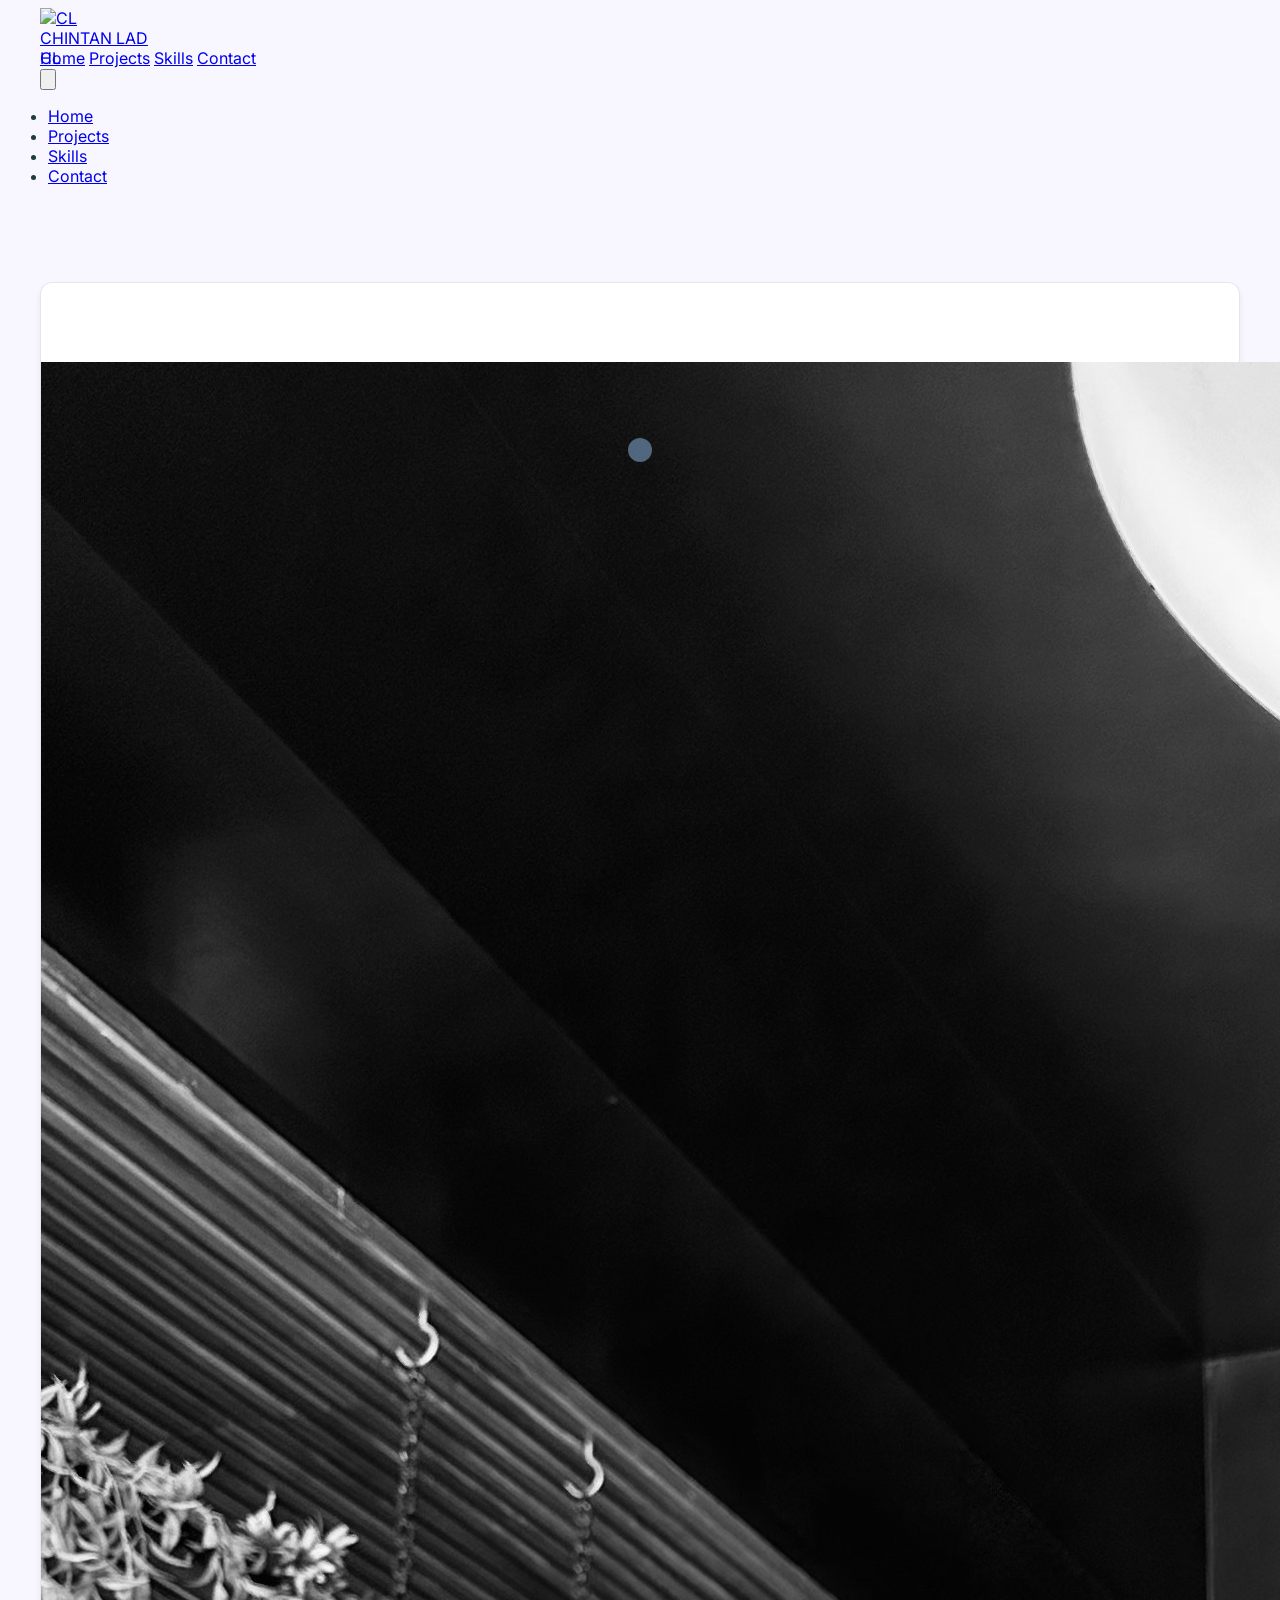
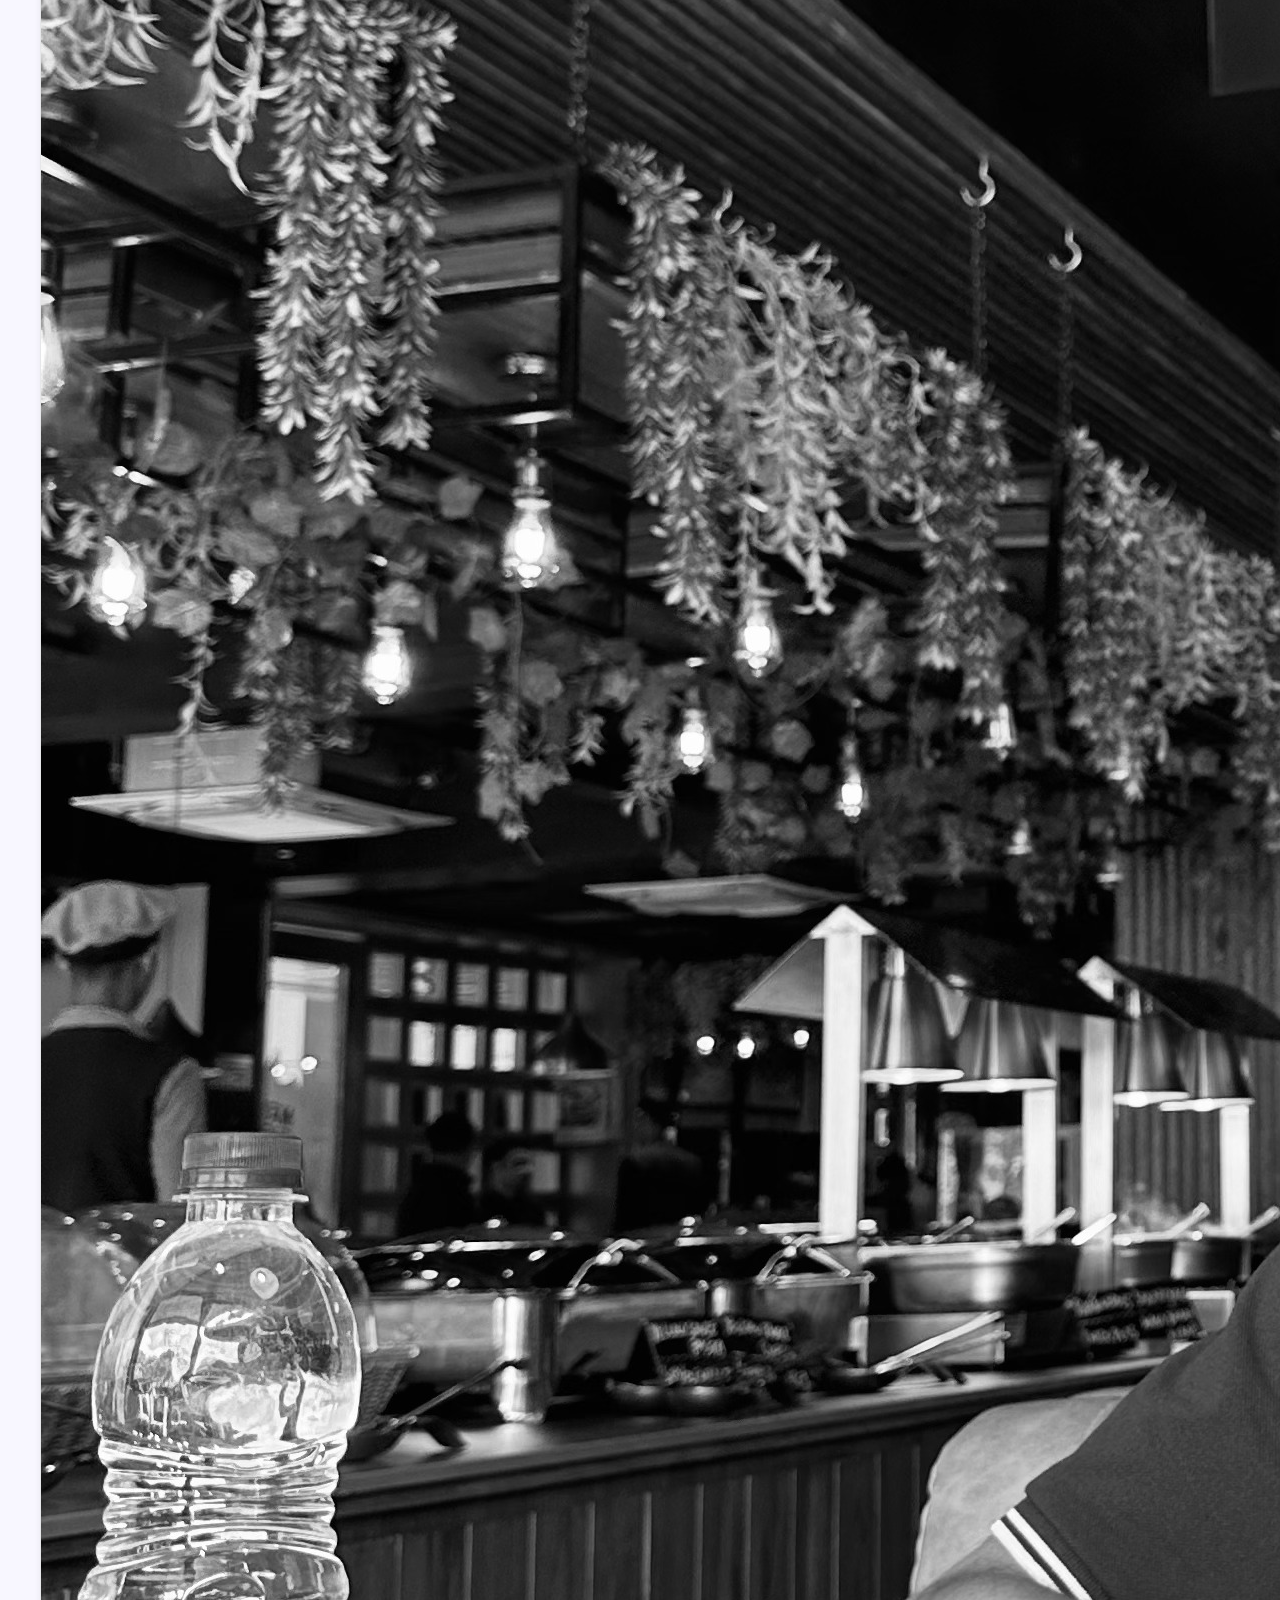
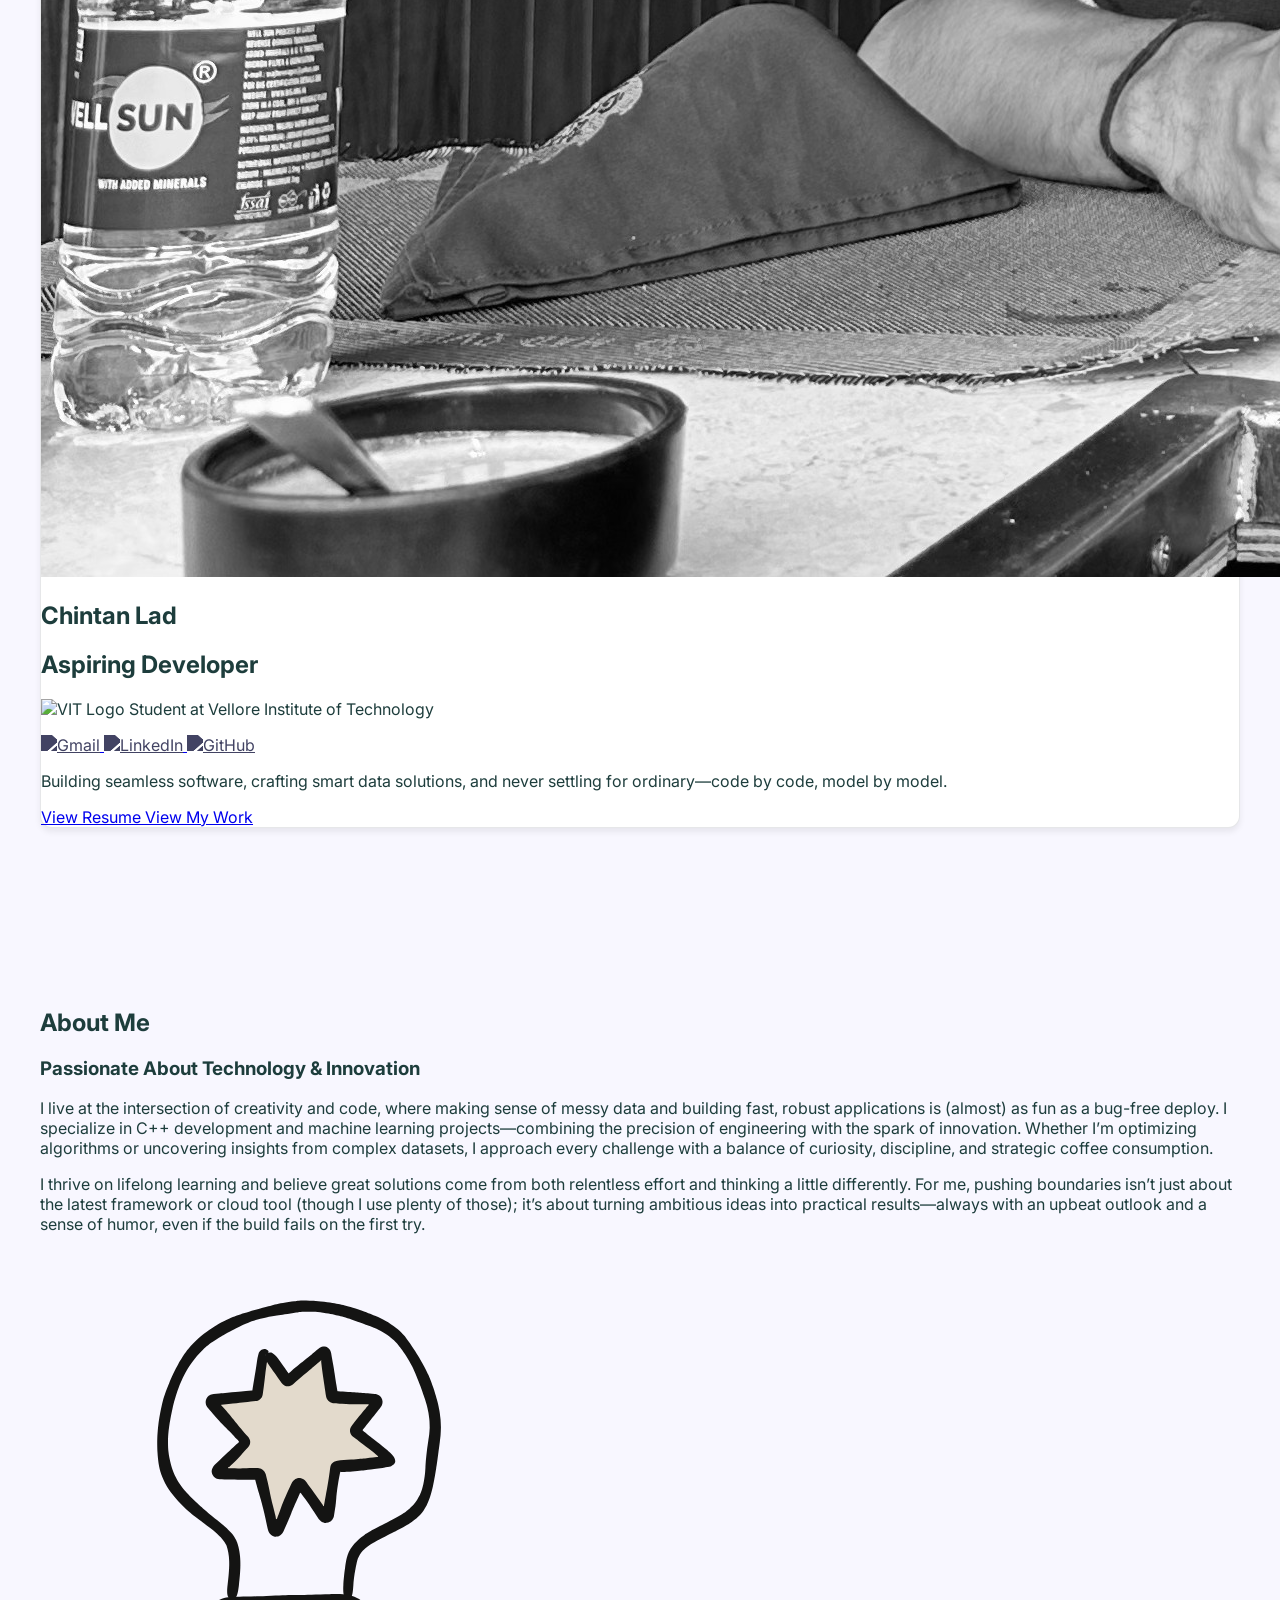
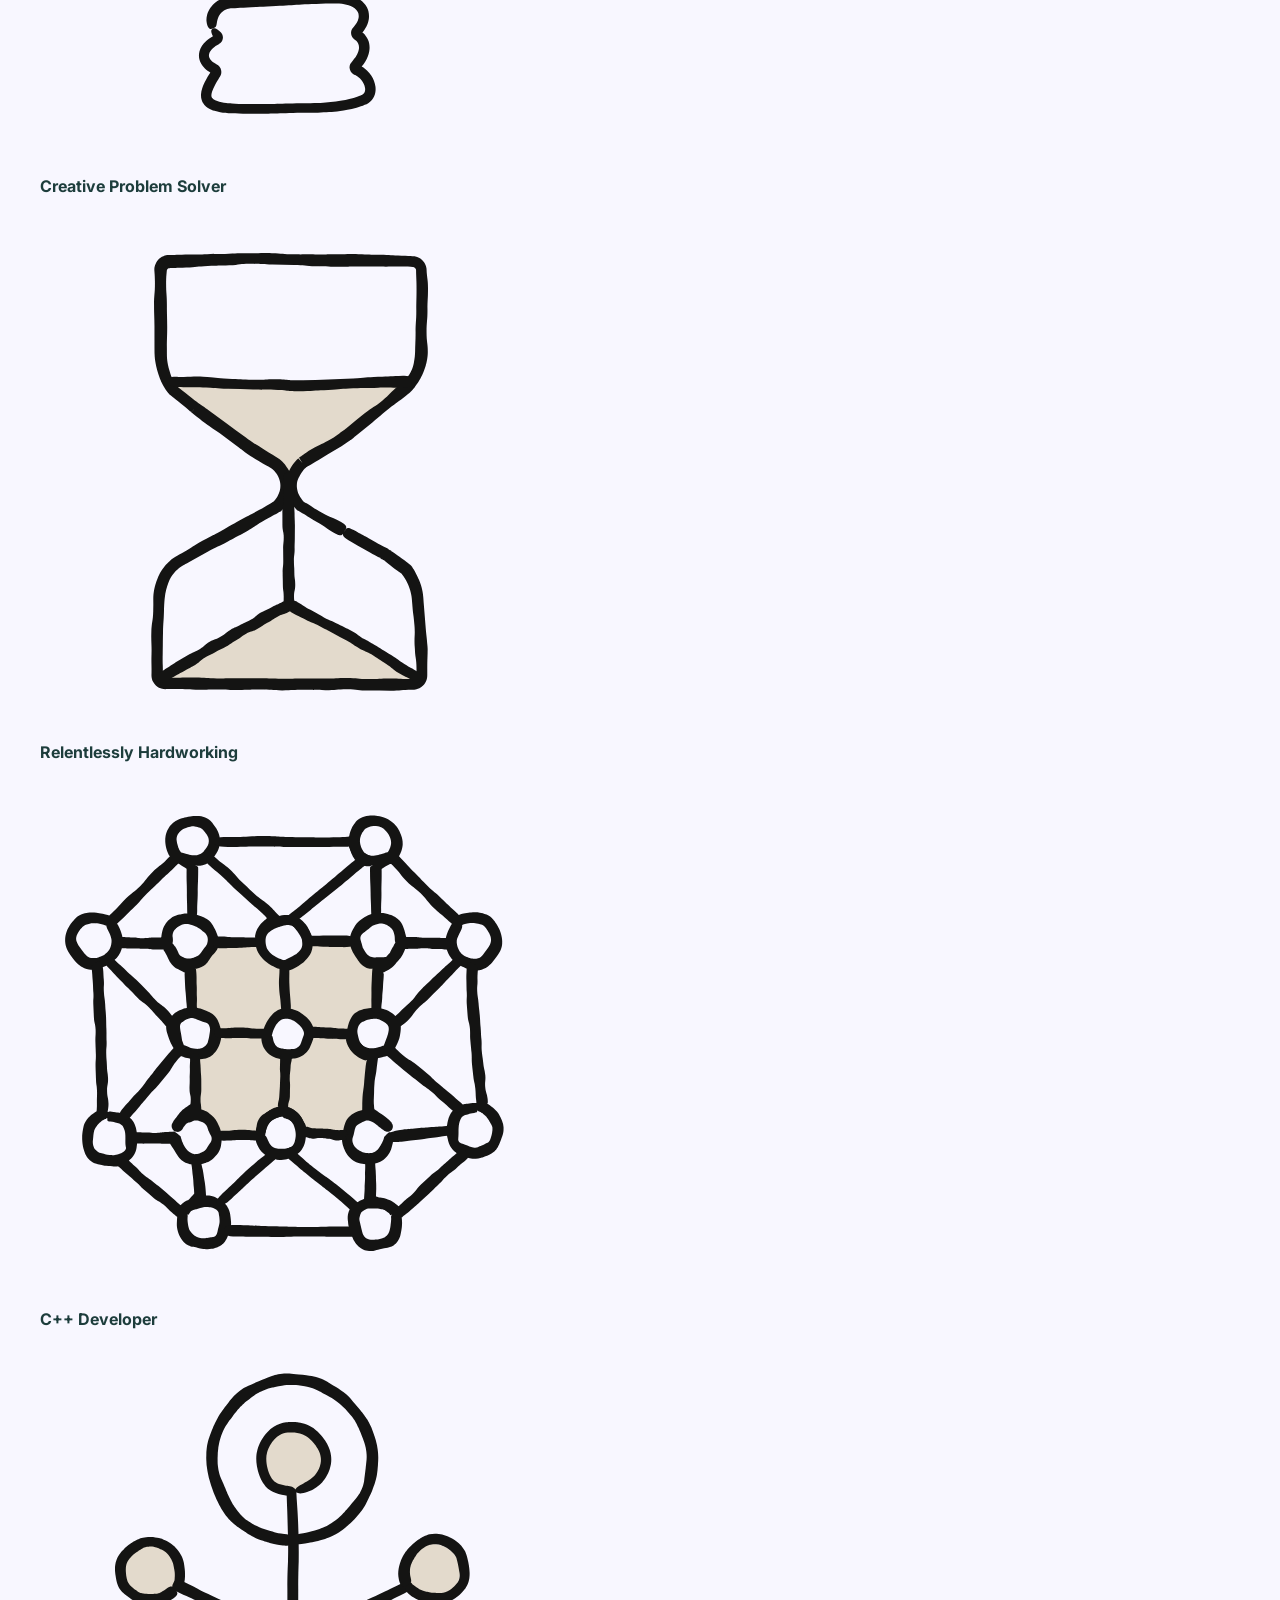
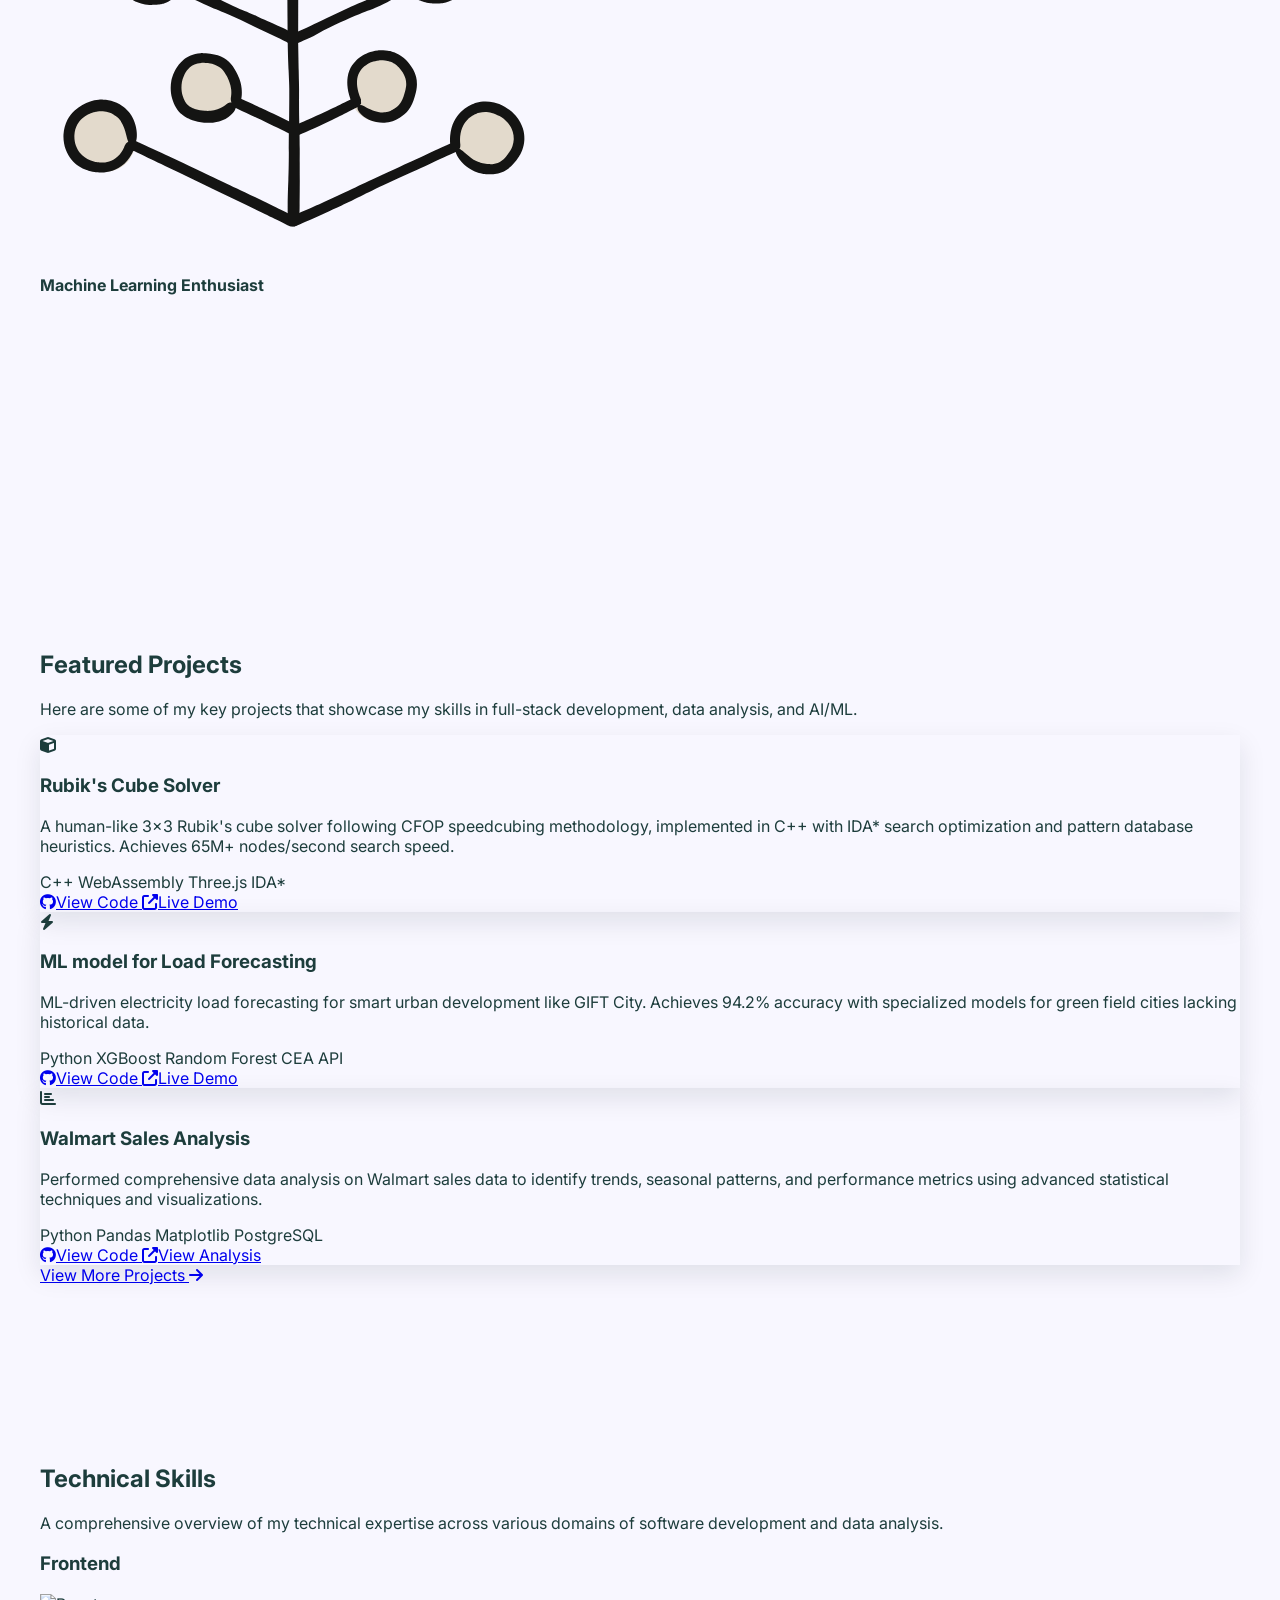
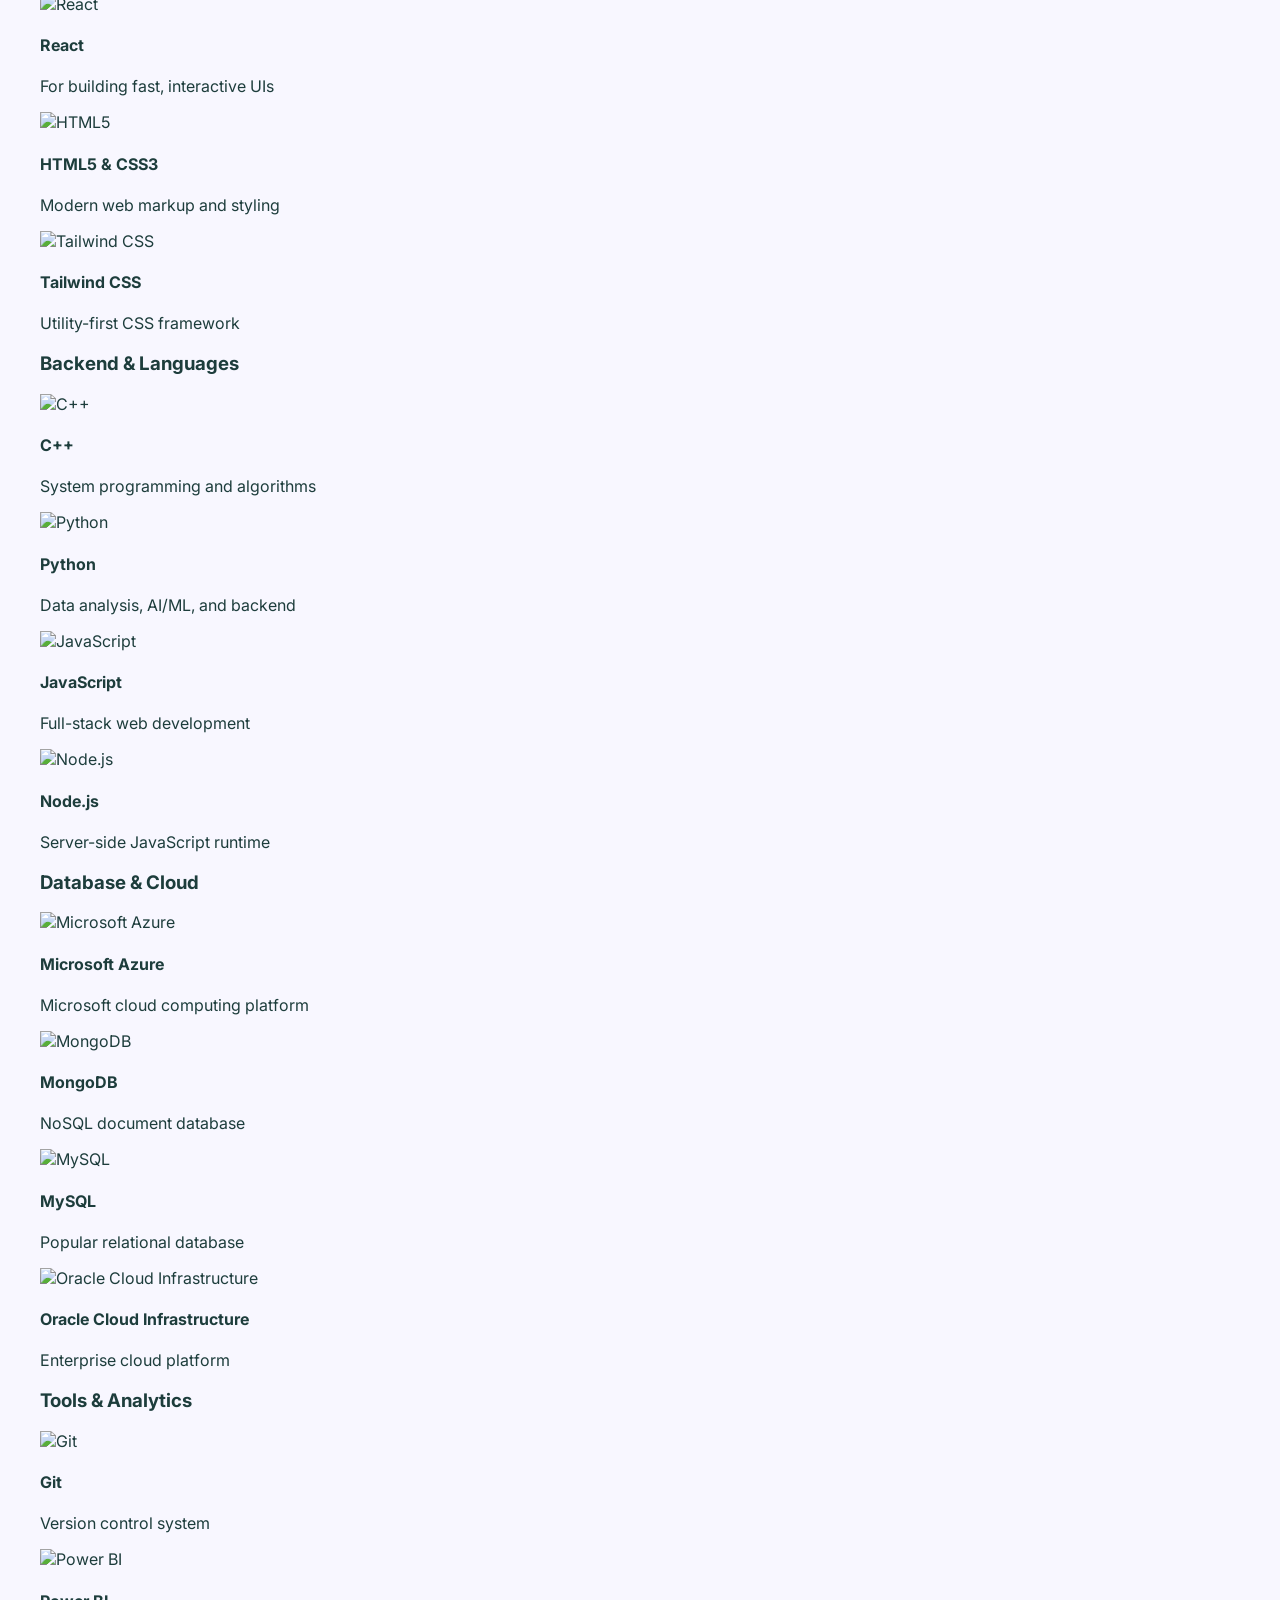
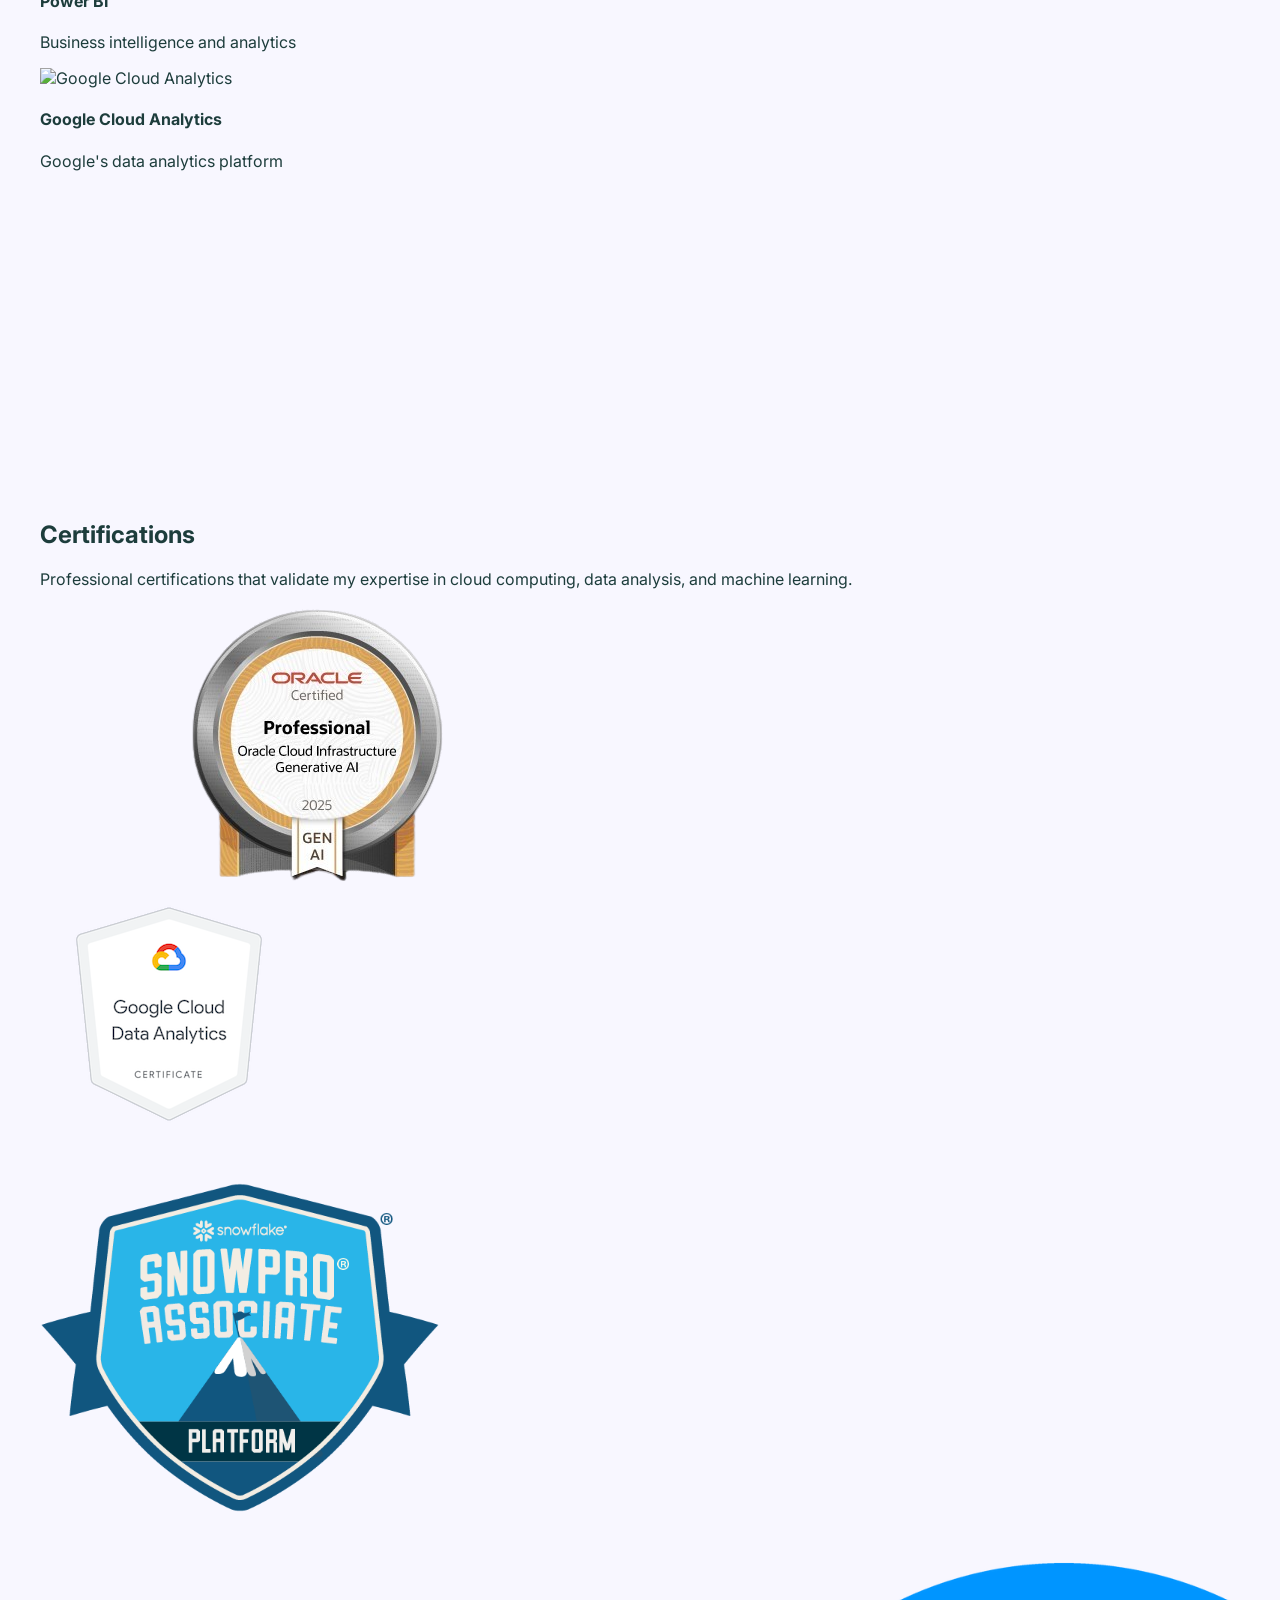
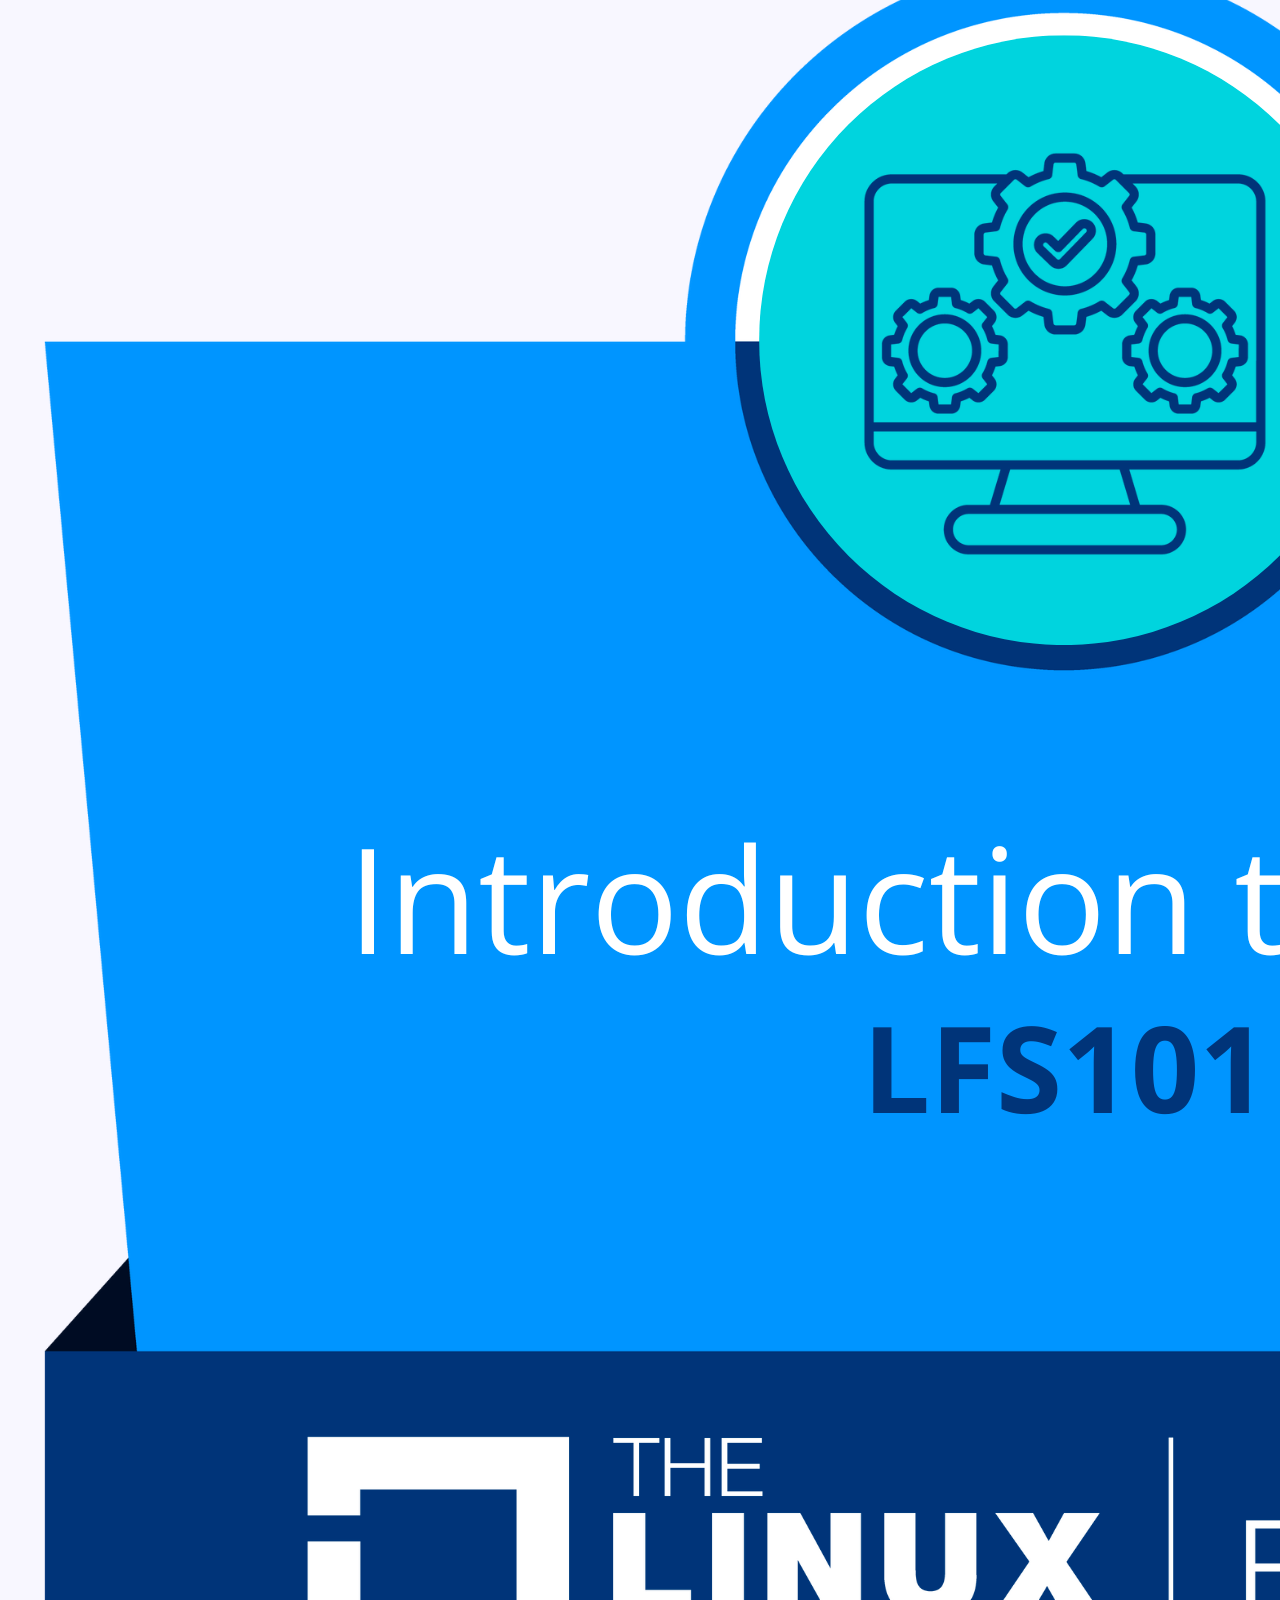
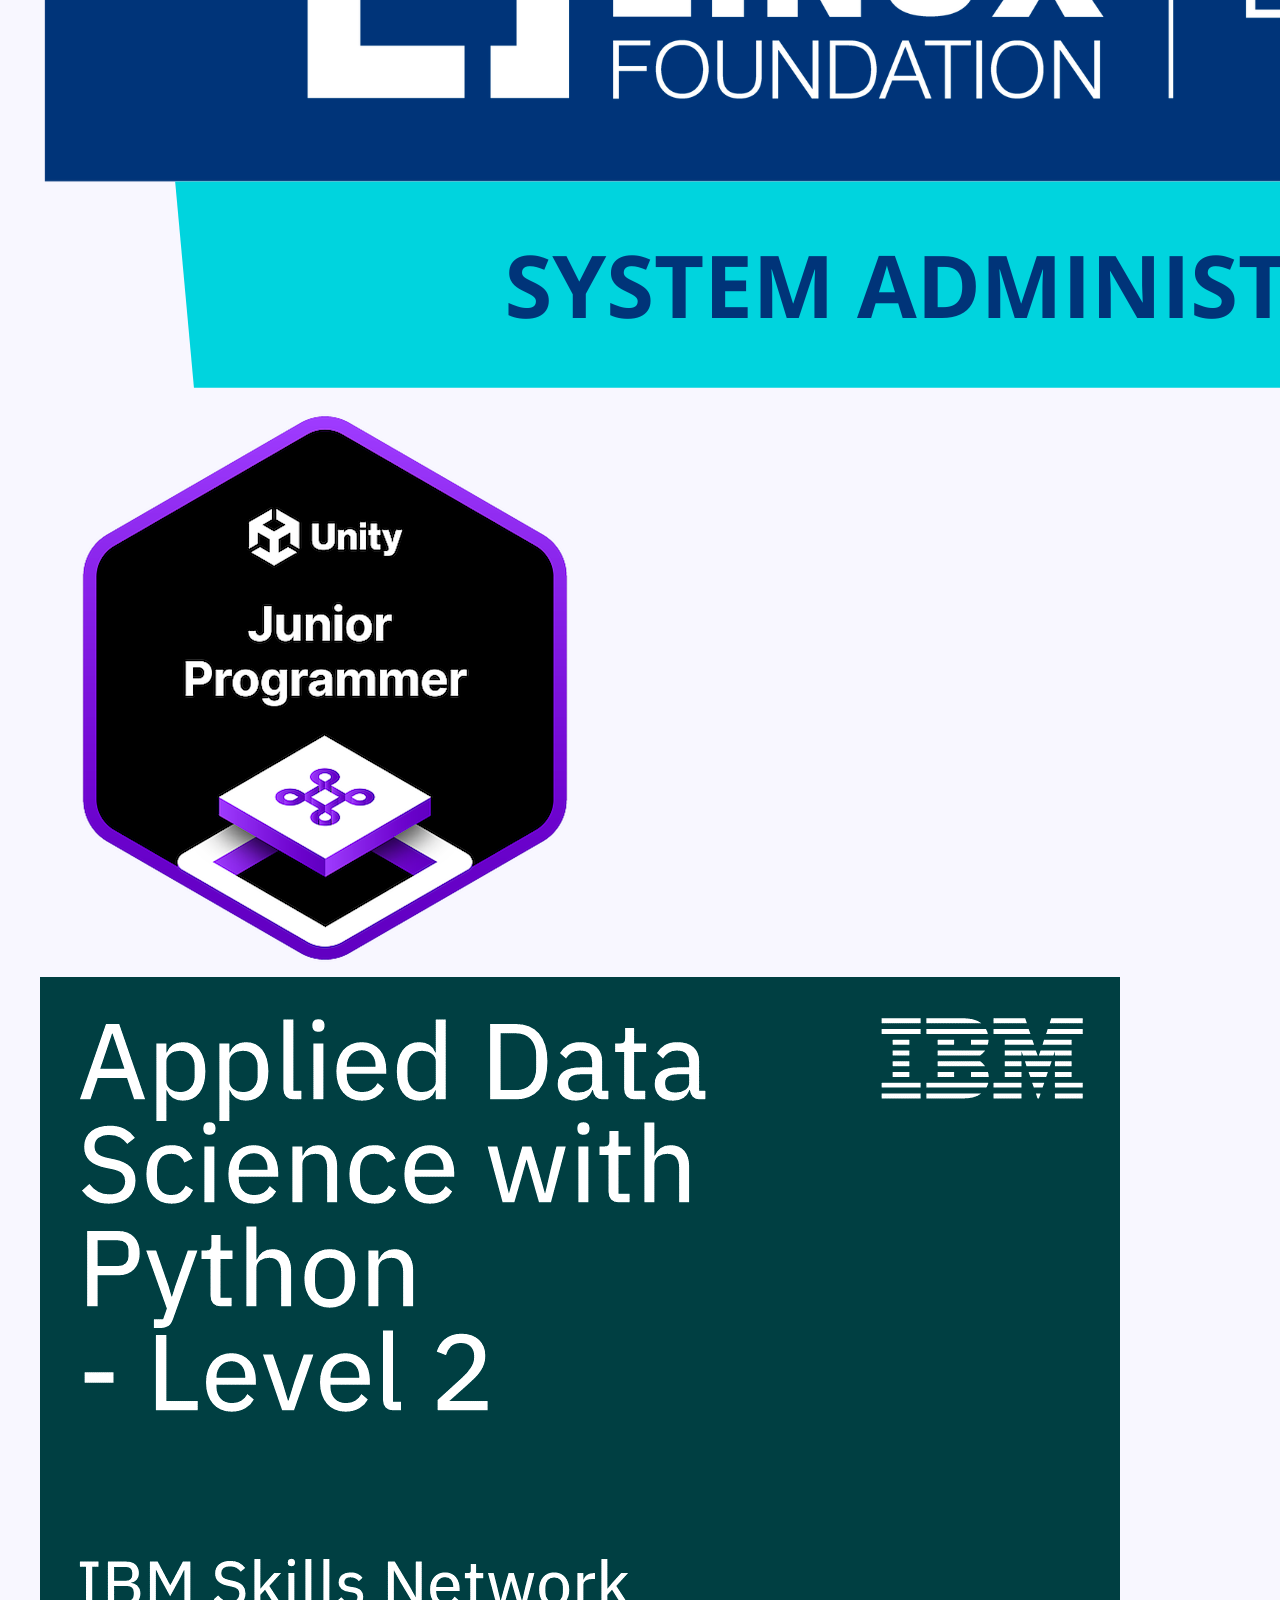
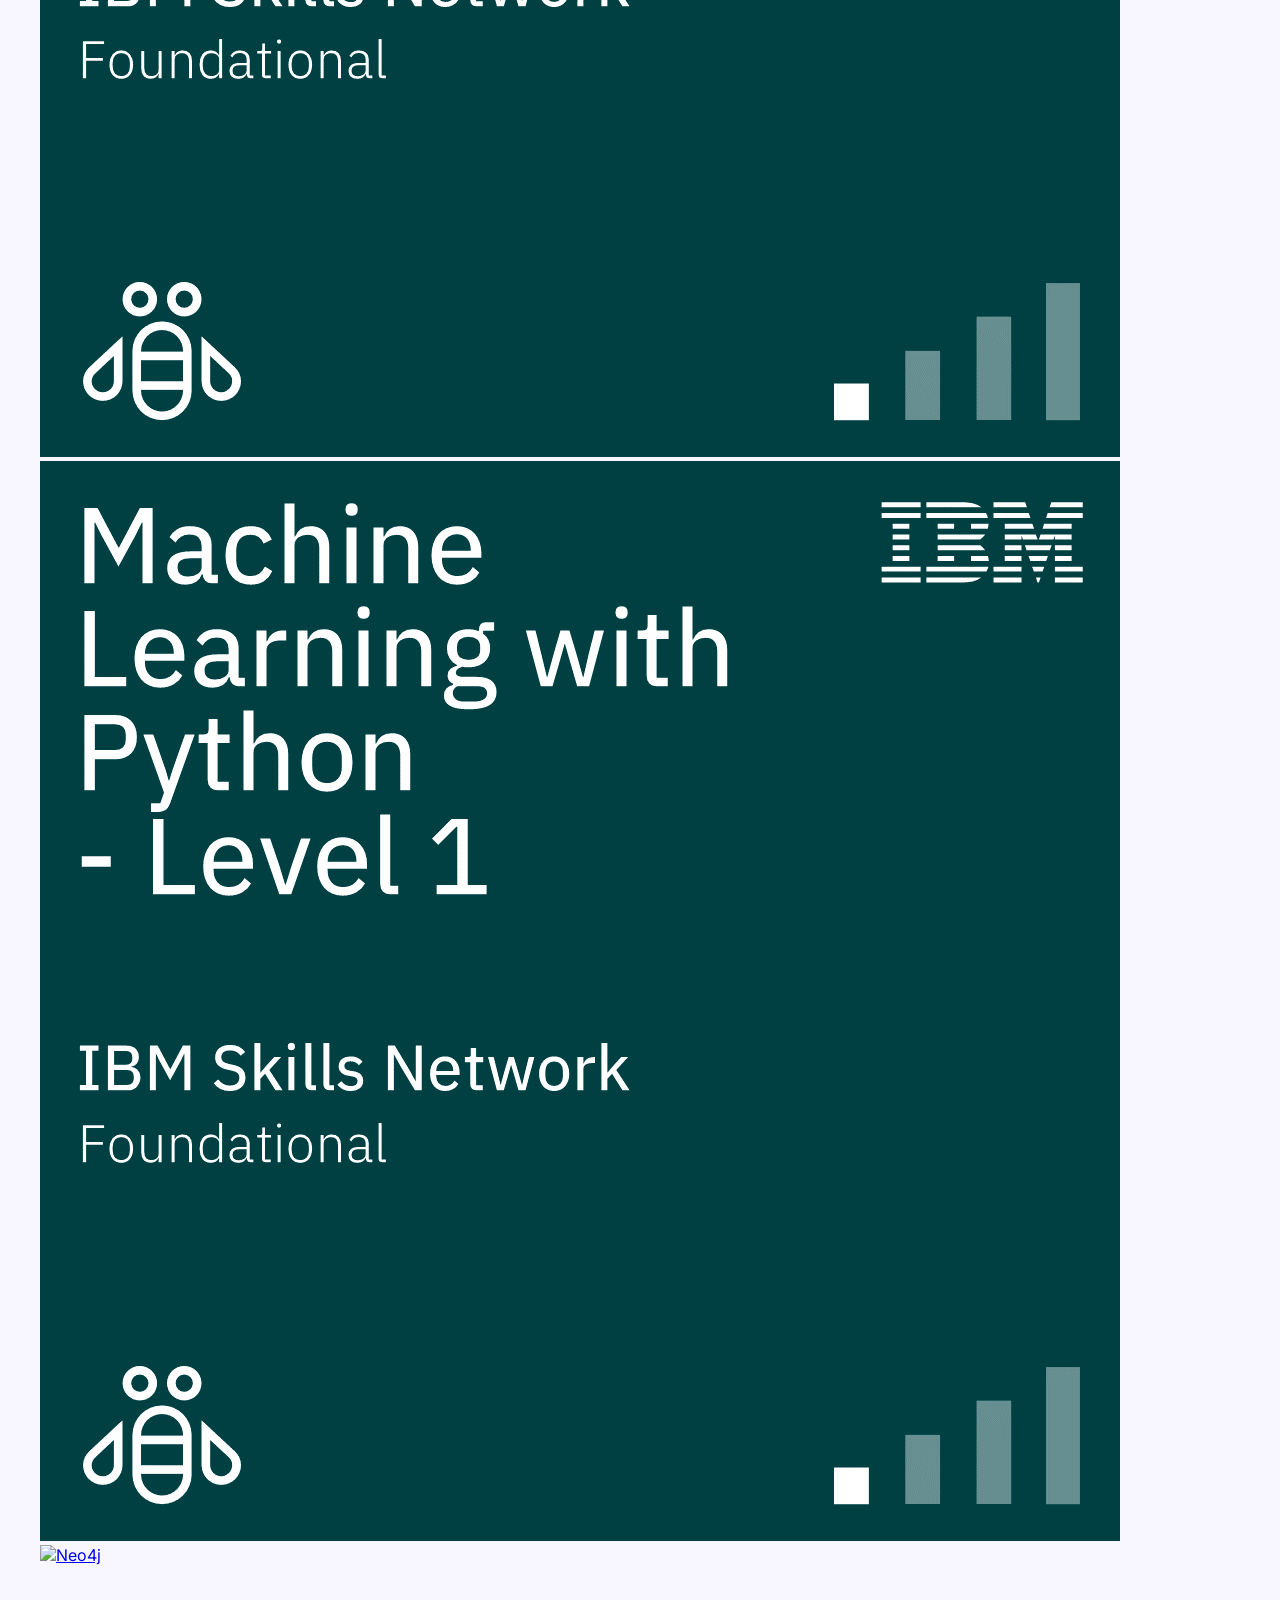
==== commit a1f5276a: "rm skill buttons in hero section" ====
--- a/index.html
+++ b/index.html
@@ -205,17 +205,11 @@
                                 <!-- Narrow spacer div -->
                                 <div class="h-3"></div>
                                 
-                                <!-- Key Areas of Interest -->
-                                <div class="flex flex-col sm:flex-row gap-3 justify-center lg:justify-start mb-6">
-                                    <button class="border-2 border-yinmn-blue-500 text-yinmn-blue-500 px-4 py-2 rounded-full font-bold hover:bg-yinmn-blue-500 hover:text-white transition-colors text-sm">
-                                        C++
-                                    </button>
-                                    <button class="border-2 border-yinmn-blue-500 text-yinmn-blue-500 px-4 py-2 rounded-full font-bold hover:bg-yinmn-blue-500 hover:text-white transition-colors text-sm">
-                                        Machine Learning
-                                    </button>
-                                    <button class="border-2 border-yinmn-blue-500 text-yinmn-blue-500 px-4 py-2 rounded-full font-bold hover:bg-yinmn-blue-500 hover:text-white transition-colors text-sm">
-                                        Data Analysis
-                                    </button>
+                                <!-- Short Content -->
+                                <div class="mb-6">
+                                    <p class="text-air-force-blue-400 text-center lg:text-left text-sm leading-relaxed italic">
+                                        Building seamless software, crafting smart data solutions, and never settling for ordinary—code by code, model by model.
+                                    </p>
                                 </div>
                             </div>
                             
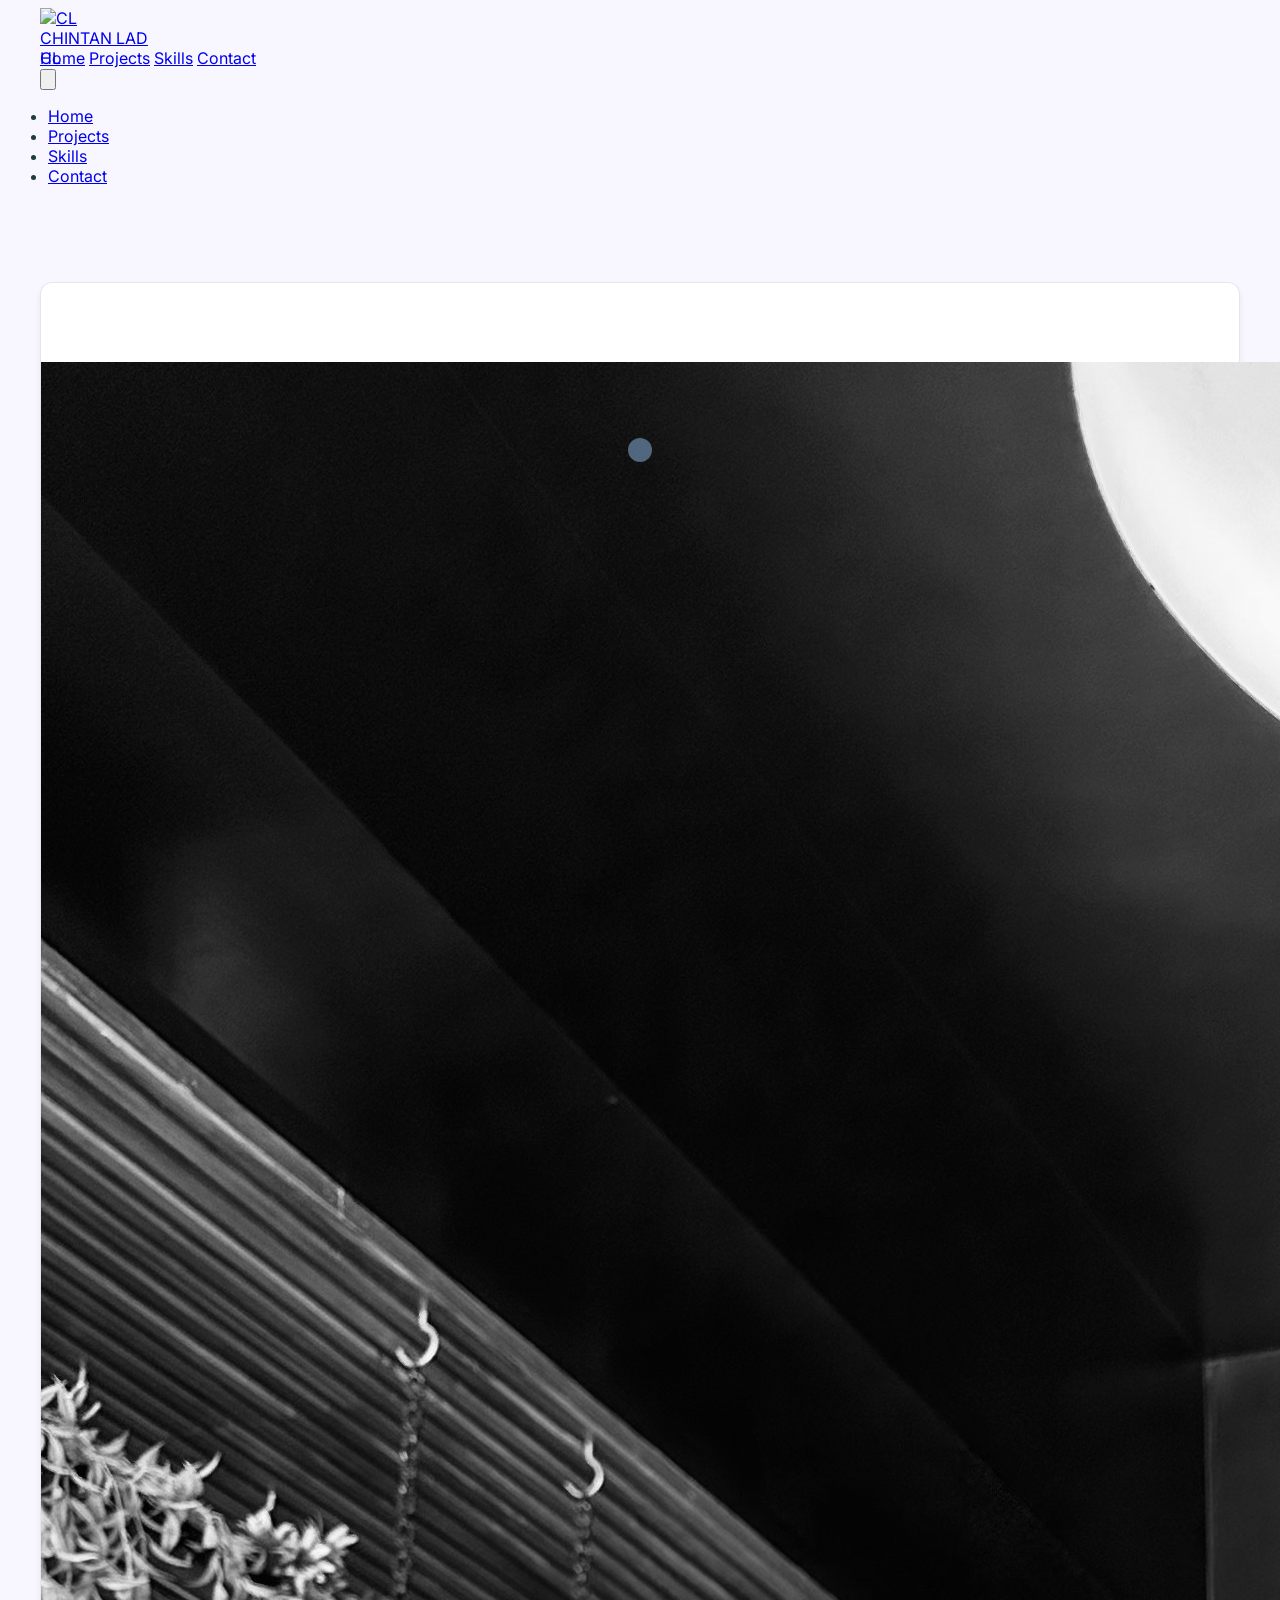
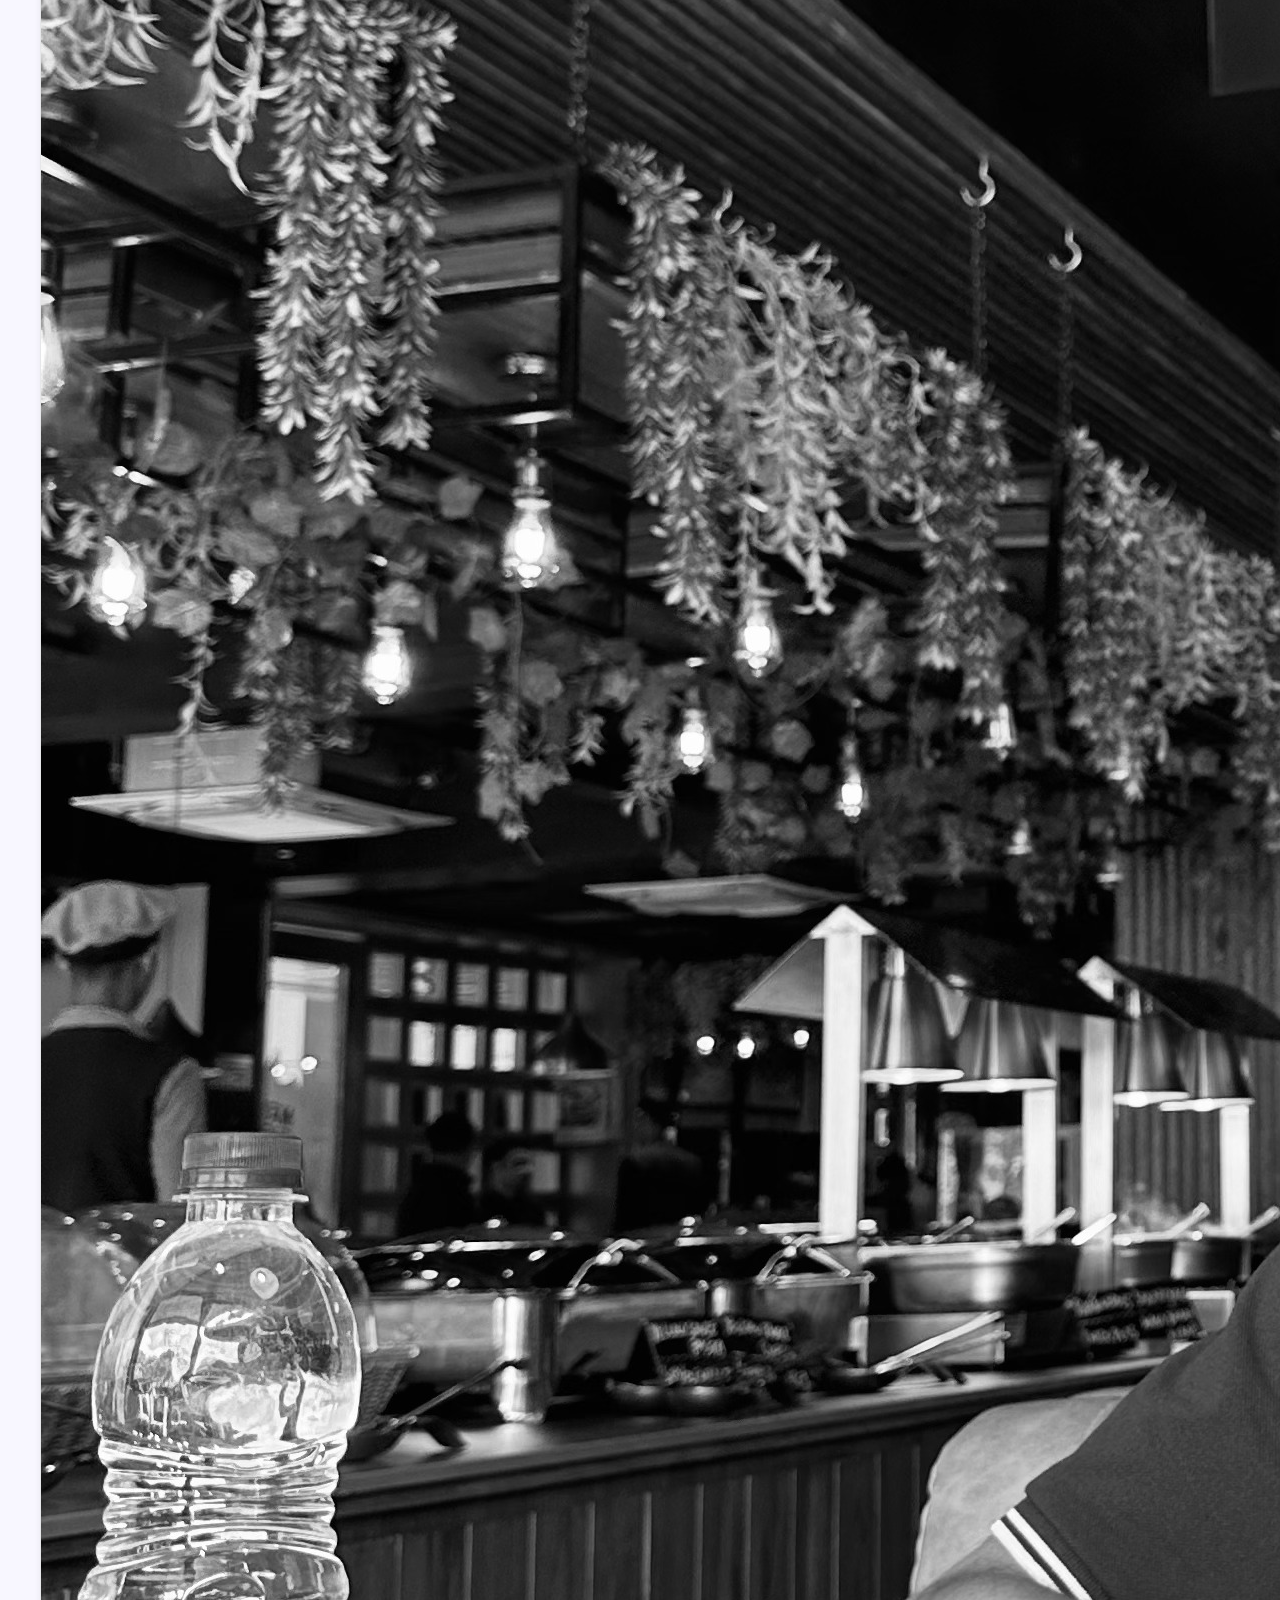
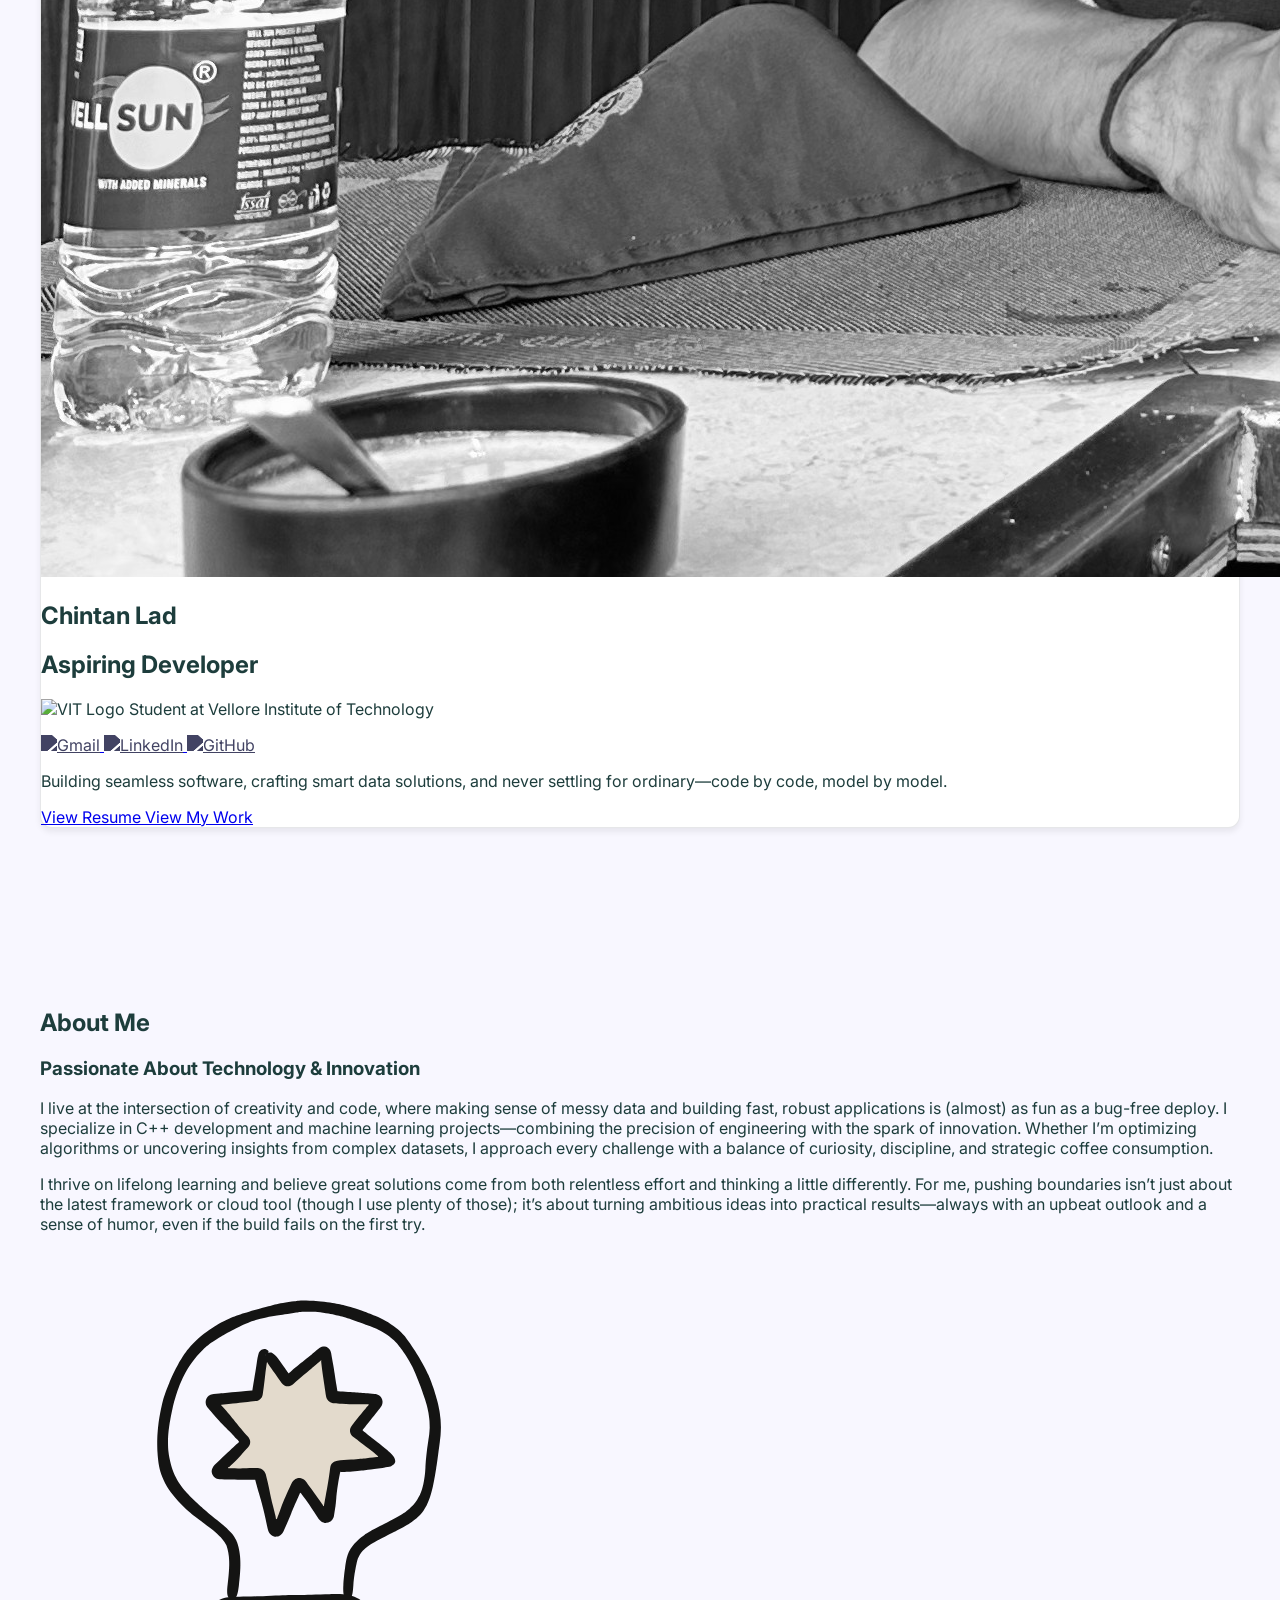
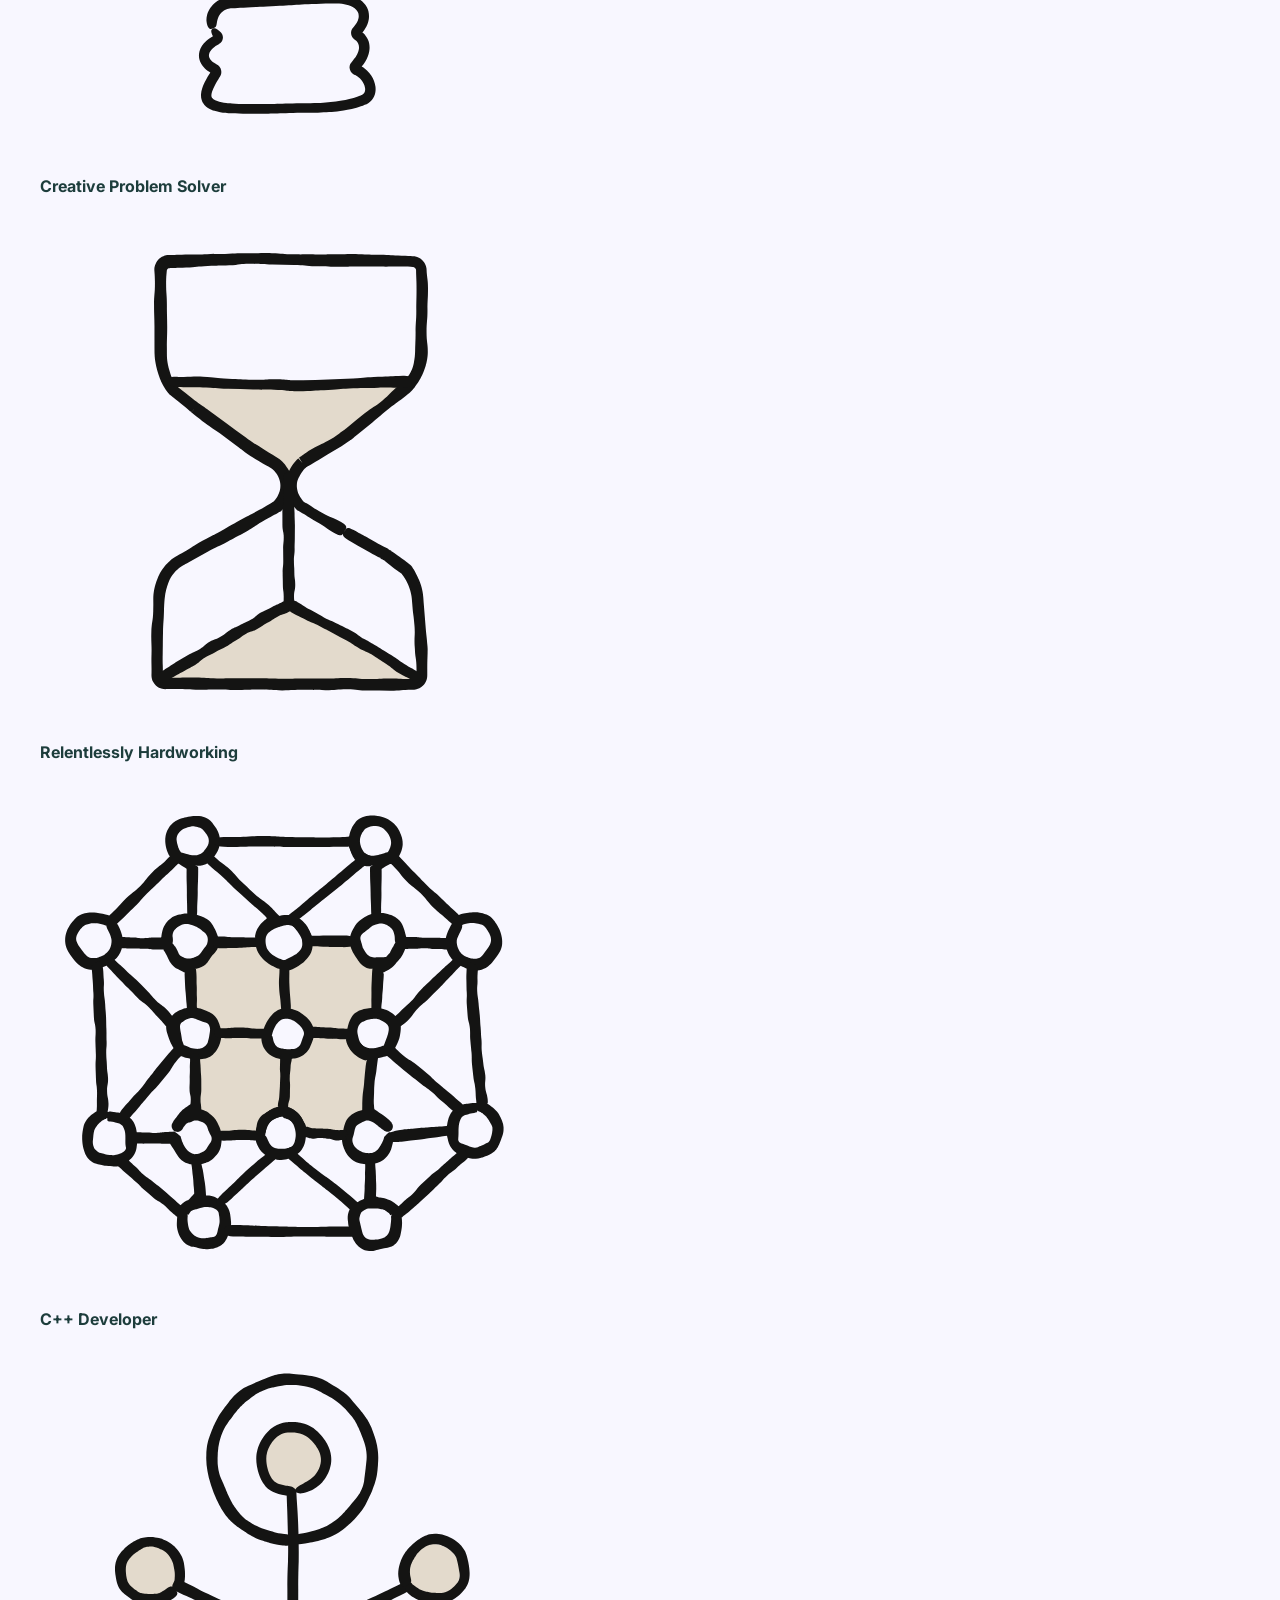
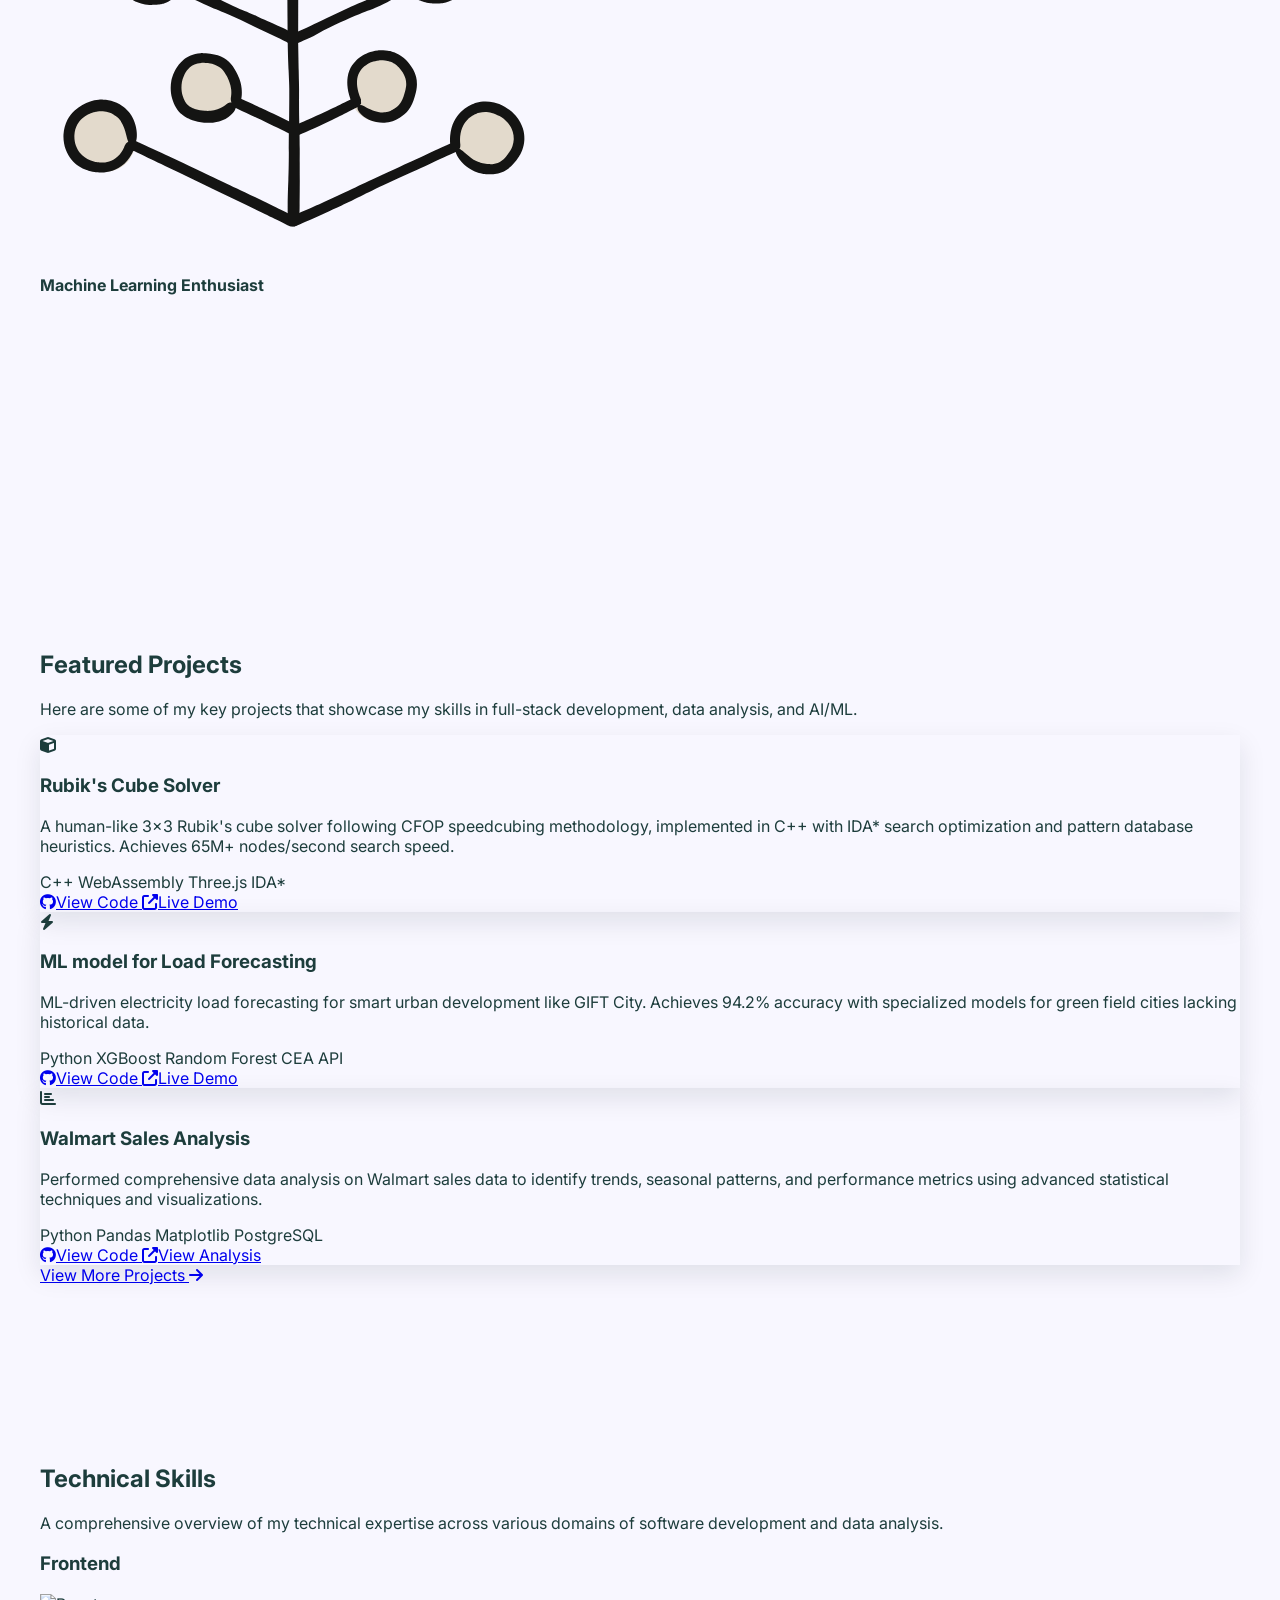
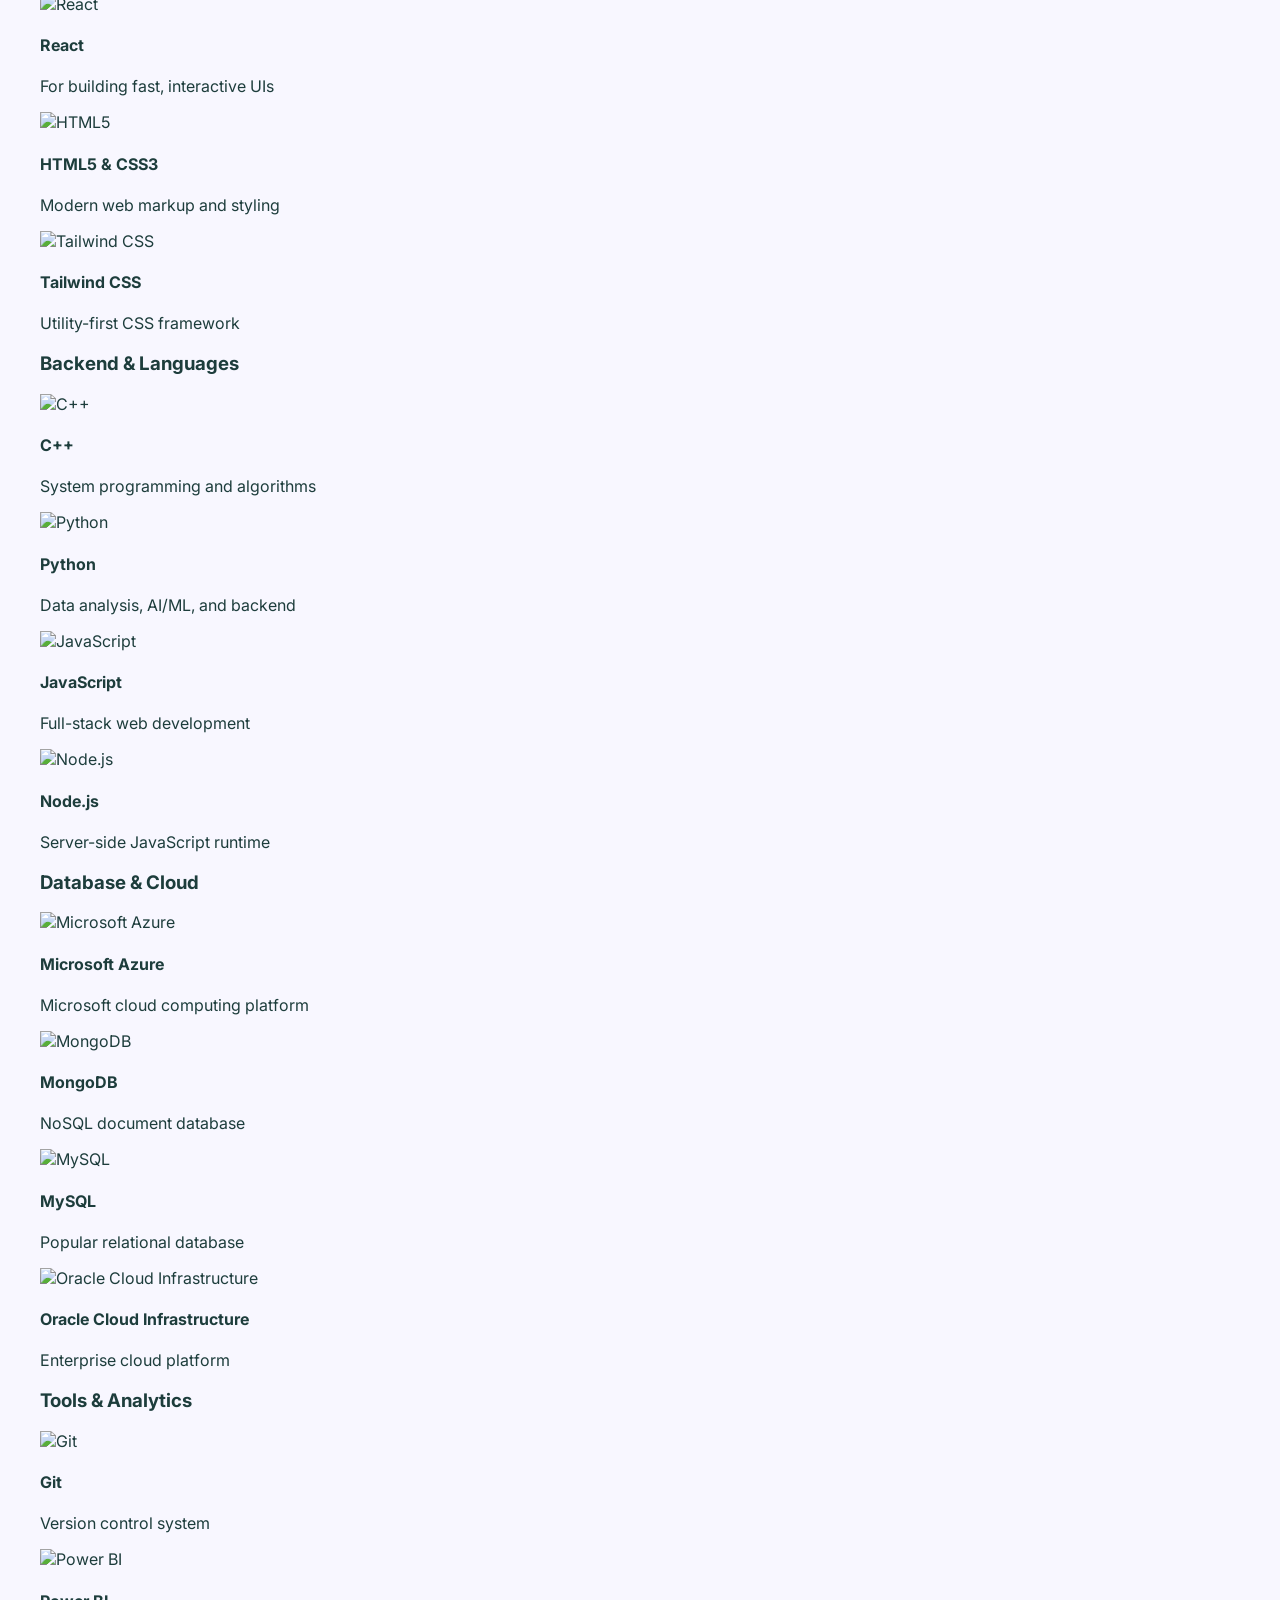
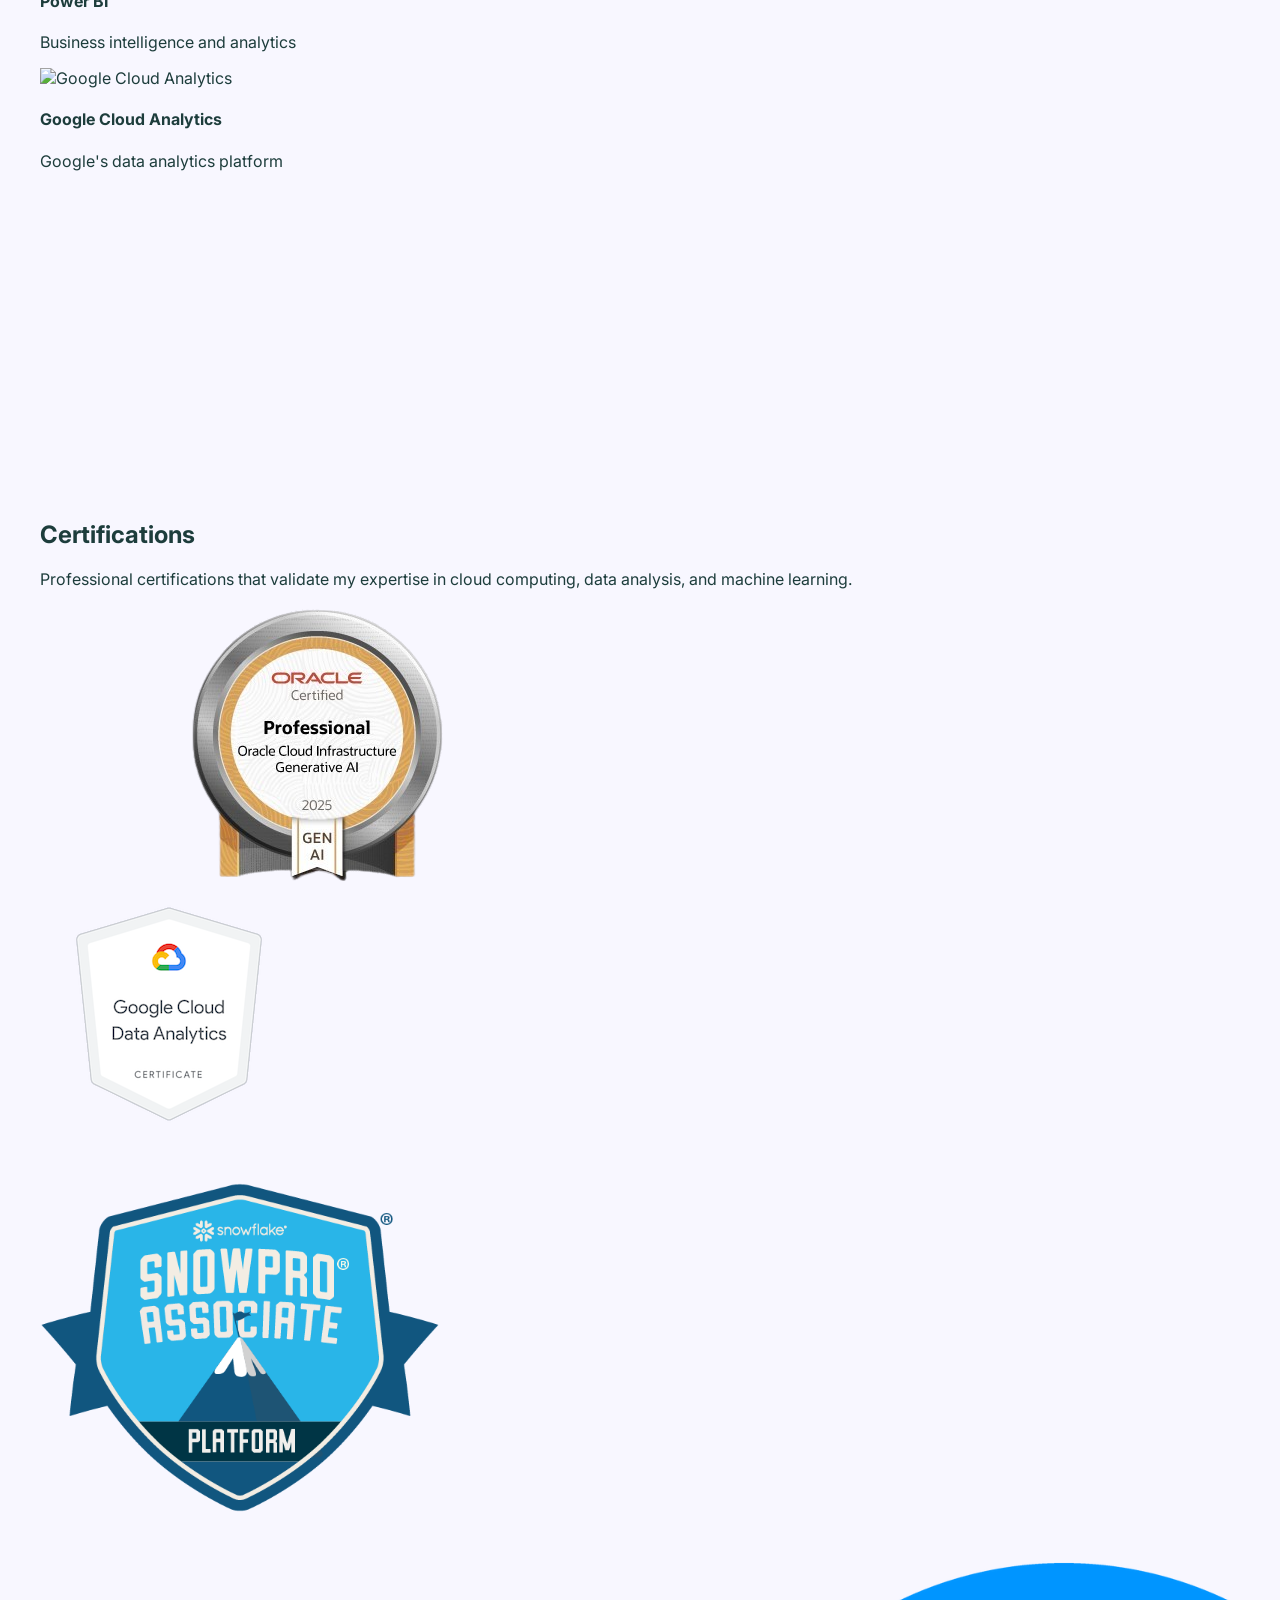
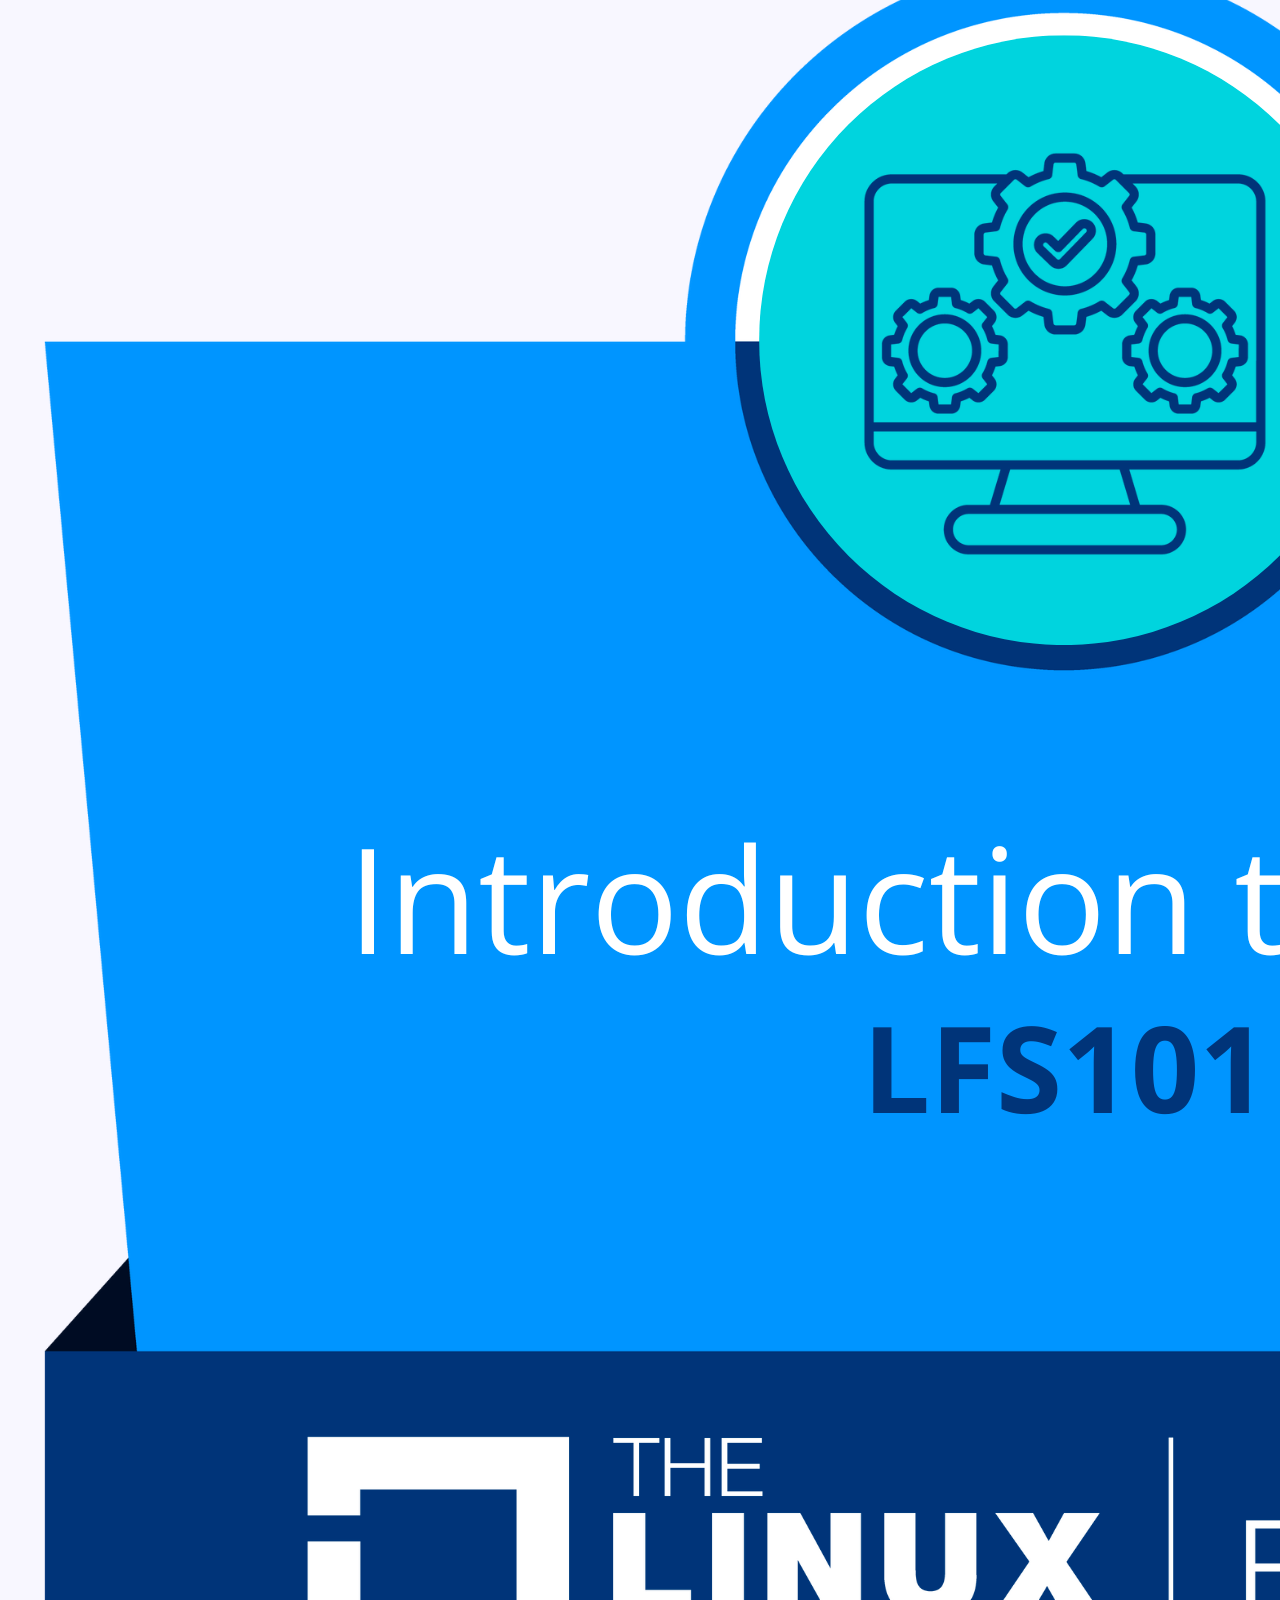
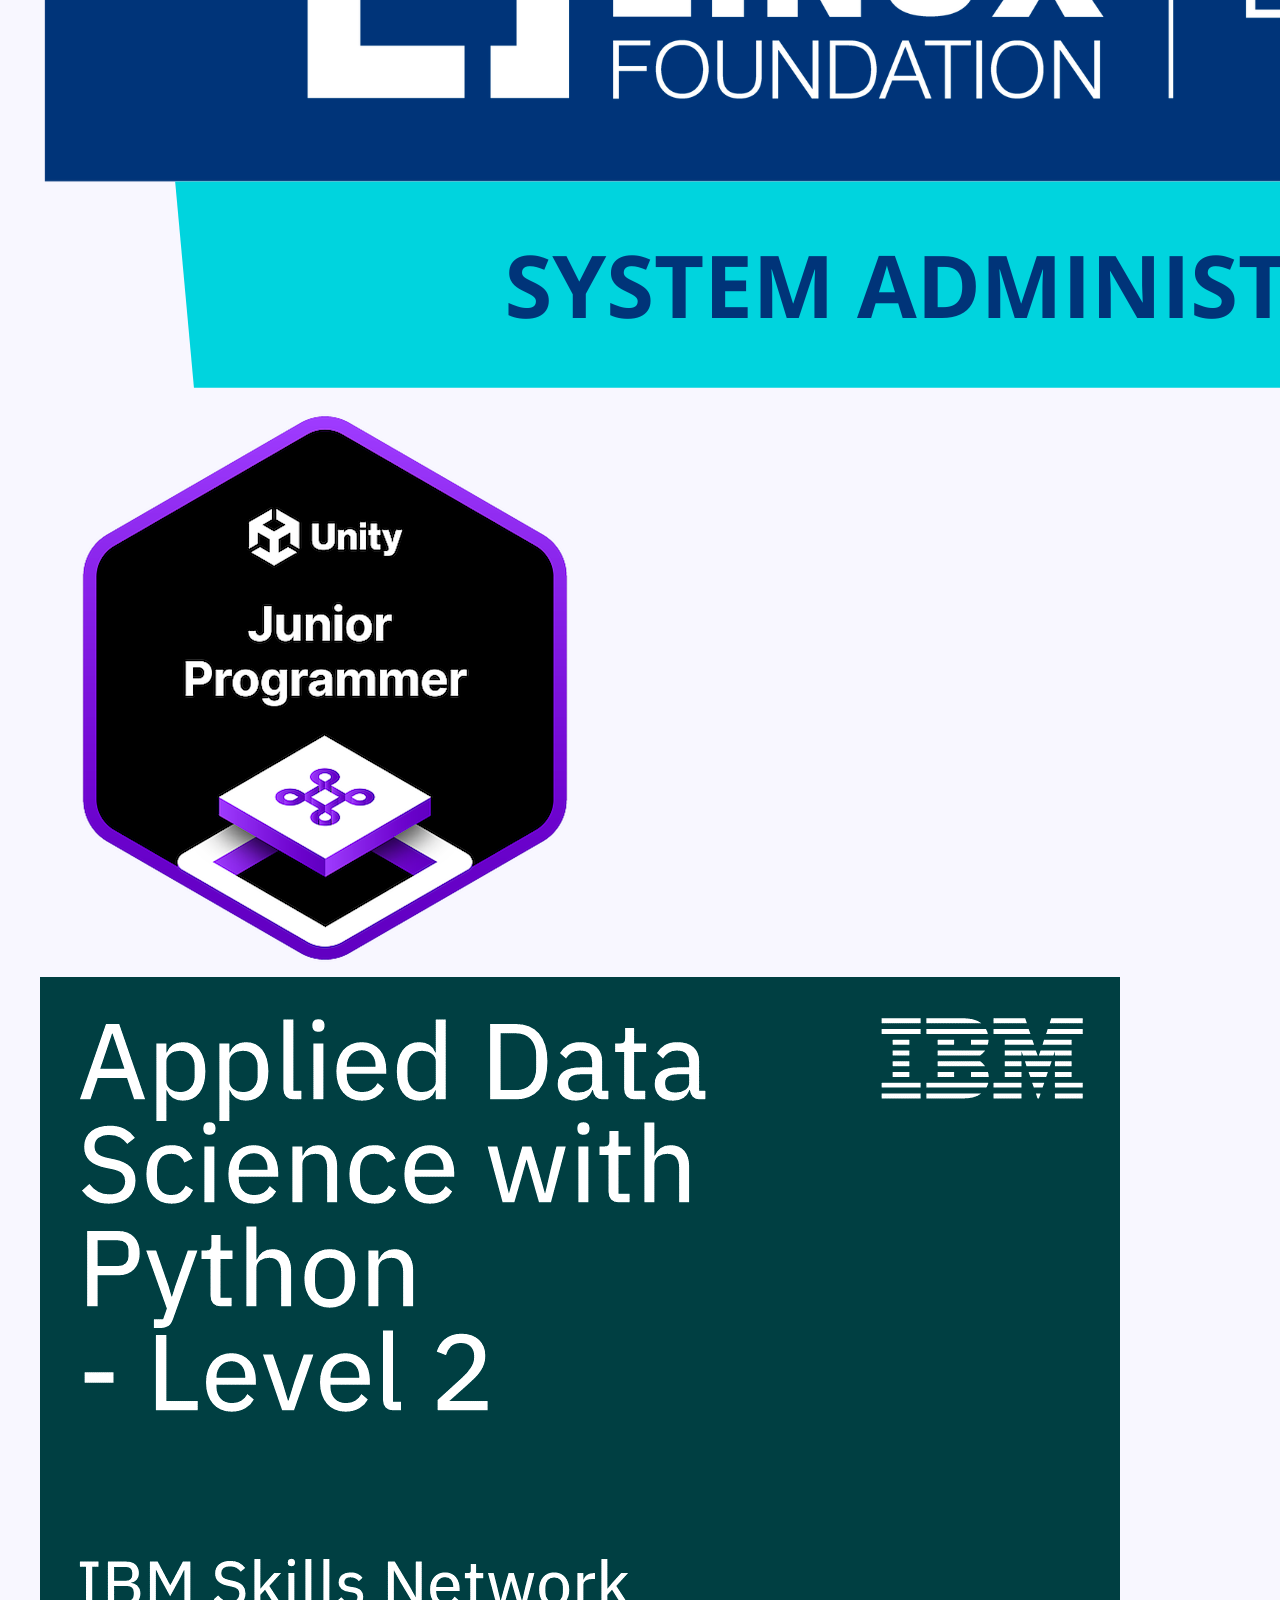
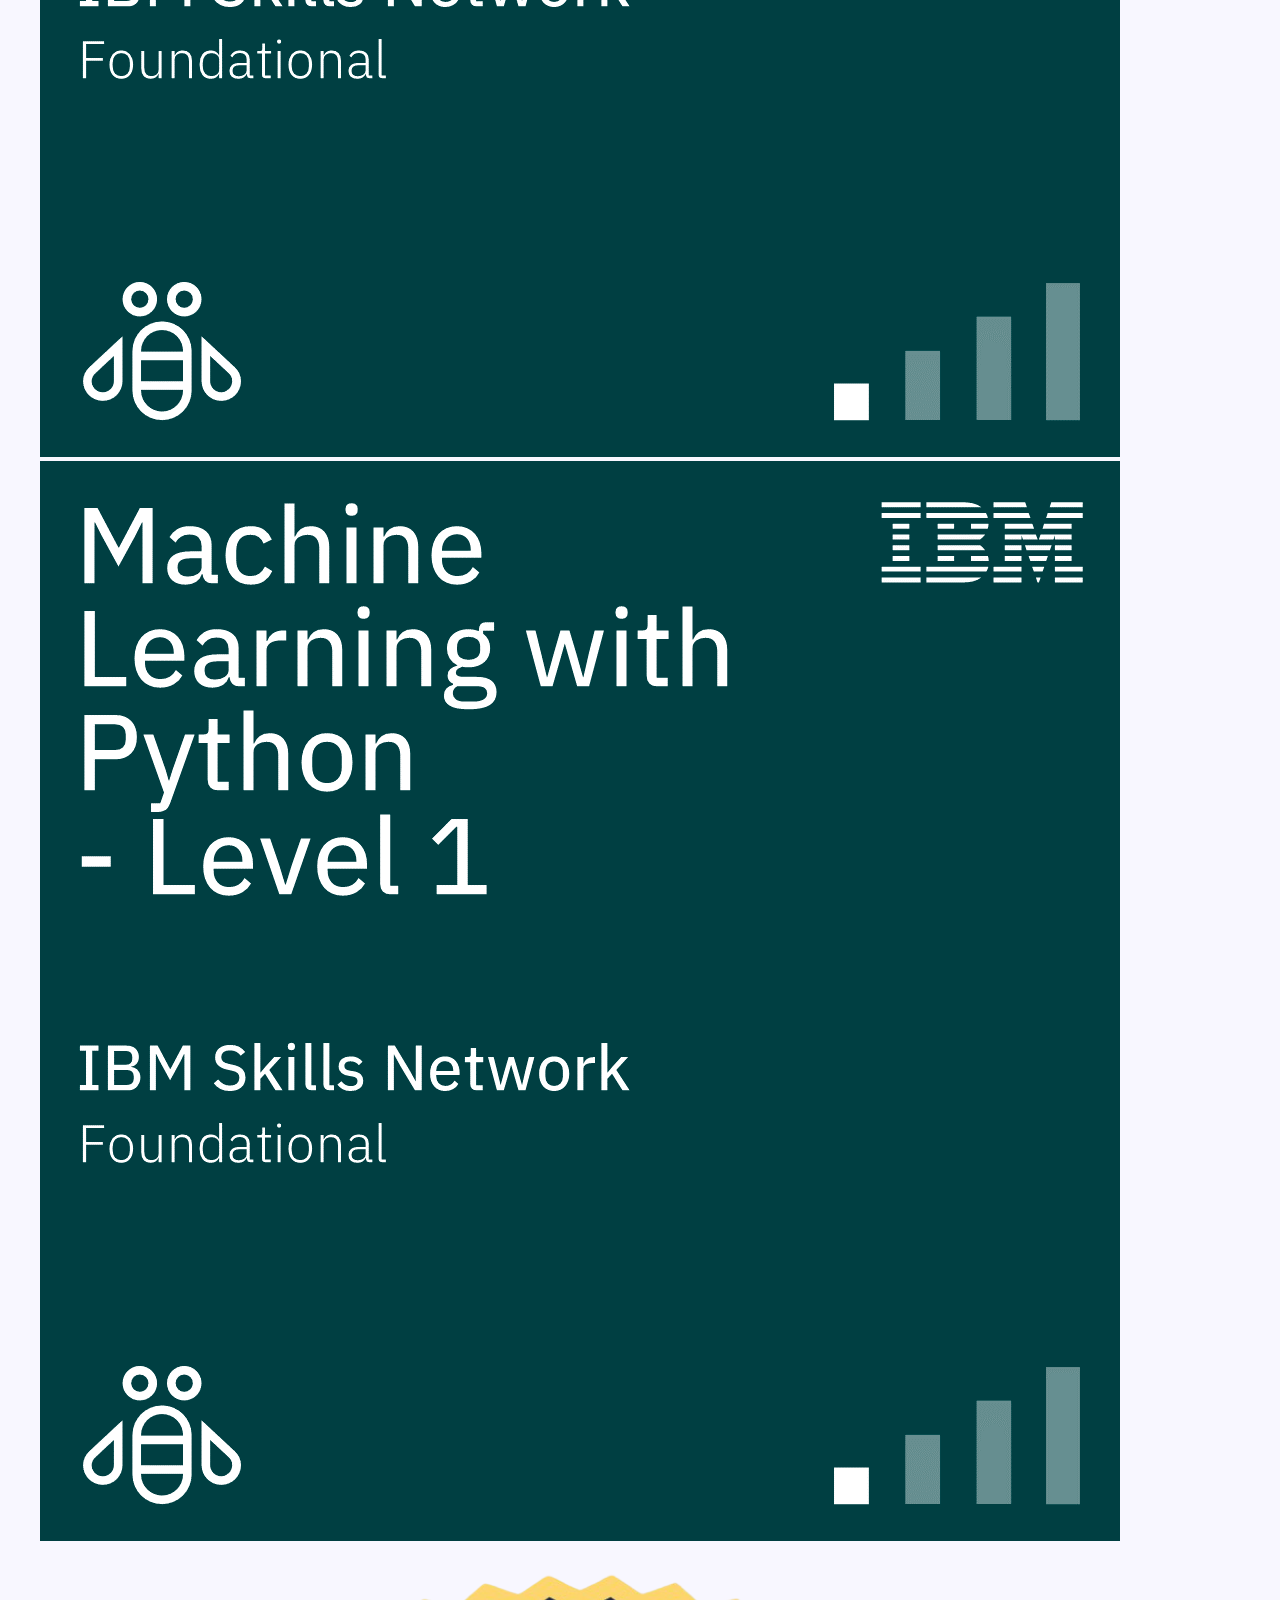
==== commit 1476326c: "neo4j update" ====
--- a/index.html
+++ b/index.html
@@ -669,7 +669,7 @@
                 <!-- Neo4j Certified Professional -->
                 <div class="flex justify-center">
                     <a href="https://graphacademy.neo4j.com/c/274b7771-ca16-4e5a-8630-268caf0b497b/" target="_blank">
-                        <img src="https://cdn.jsdelivr.net/gh/devicons/devicon@latest/icons/neo4j/neo4j-original.svg" alt="Neo4j" class="w-40 h-40 object-contain rounded-lg transition-transform duration-300 hover:scale-110">
+                        <img src="content/Neo4j4.png" alt="Neo4j" class="w-40 h-40 object-contain rounded-lg transition-transform duration-300 hover:scale-110">
                     </a>
                 </div>
             </div>
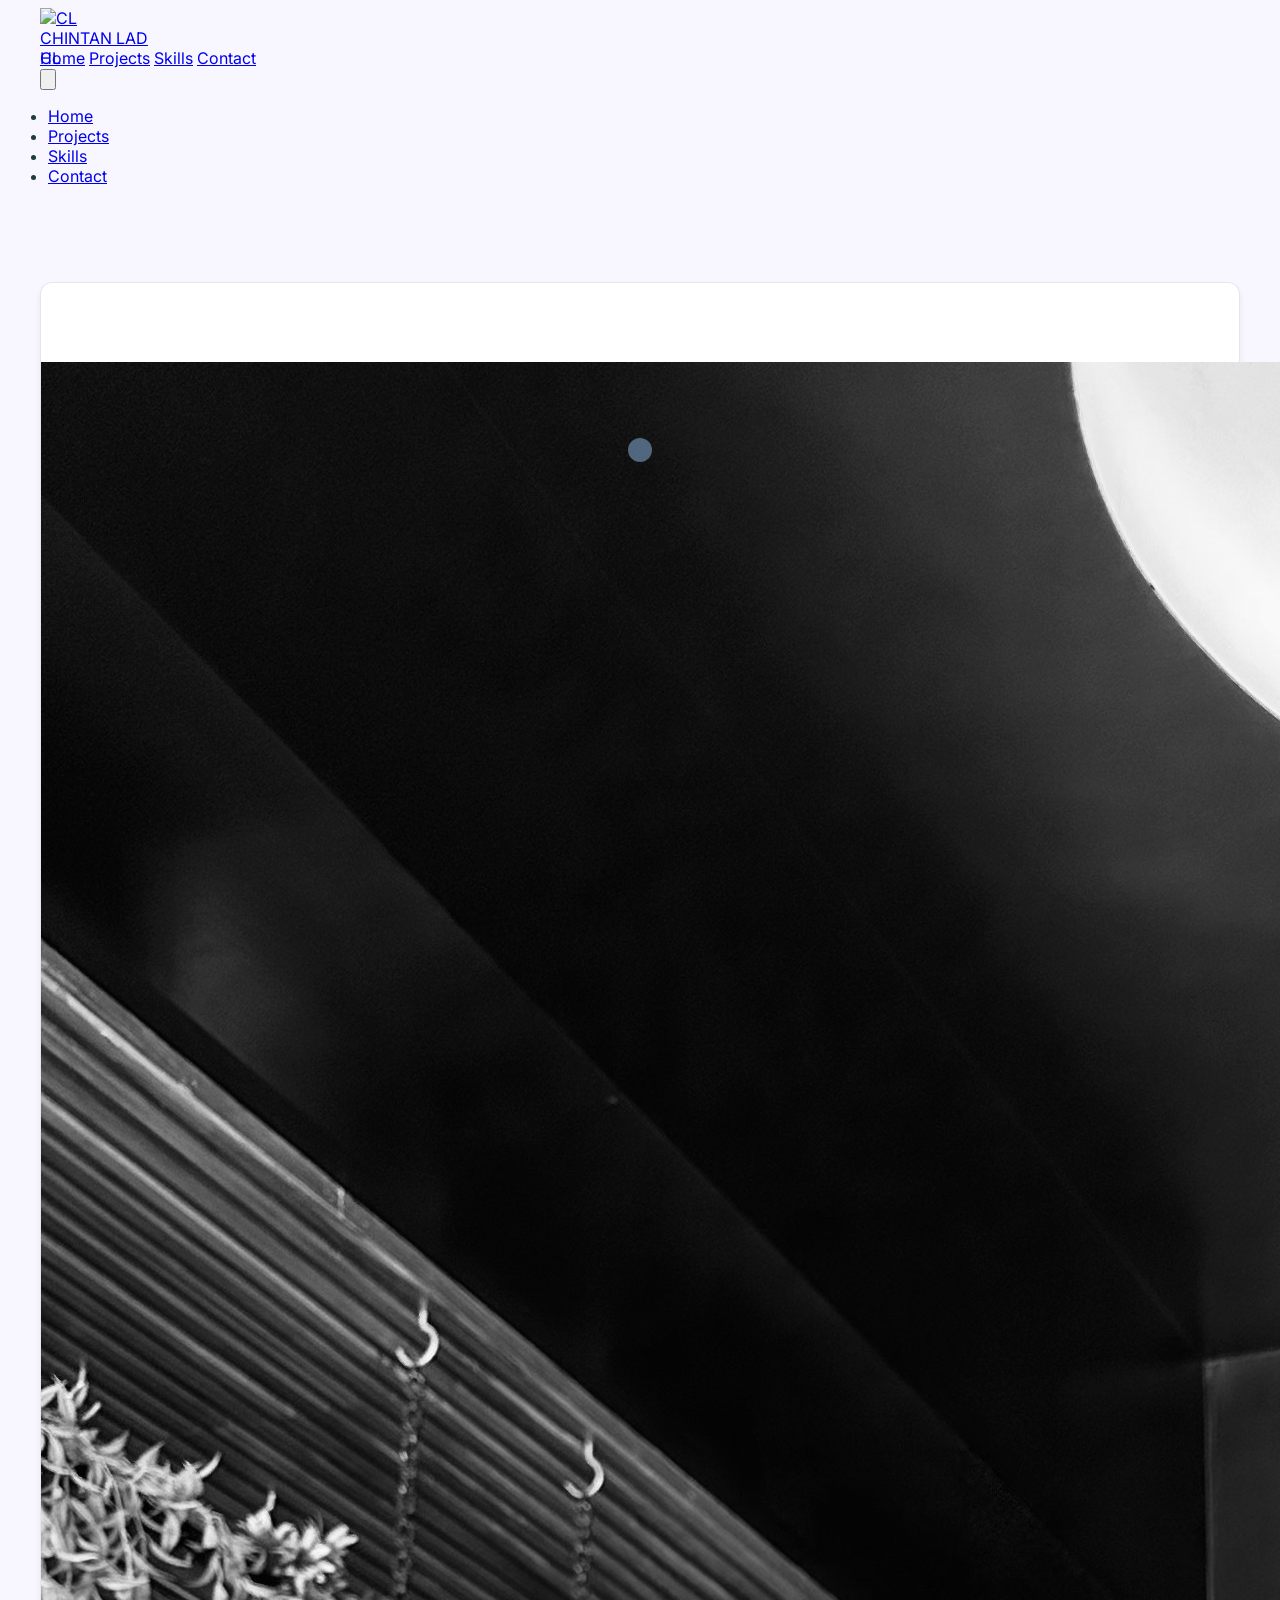
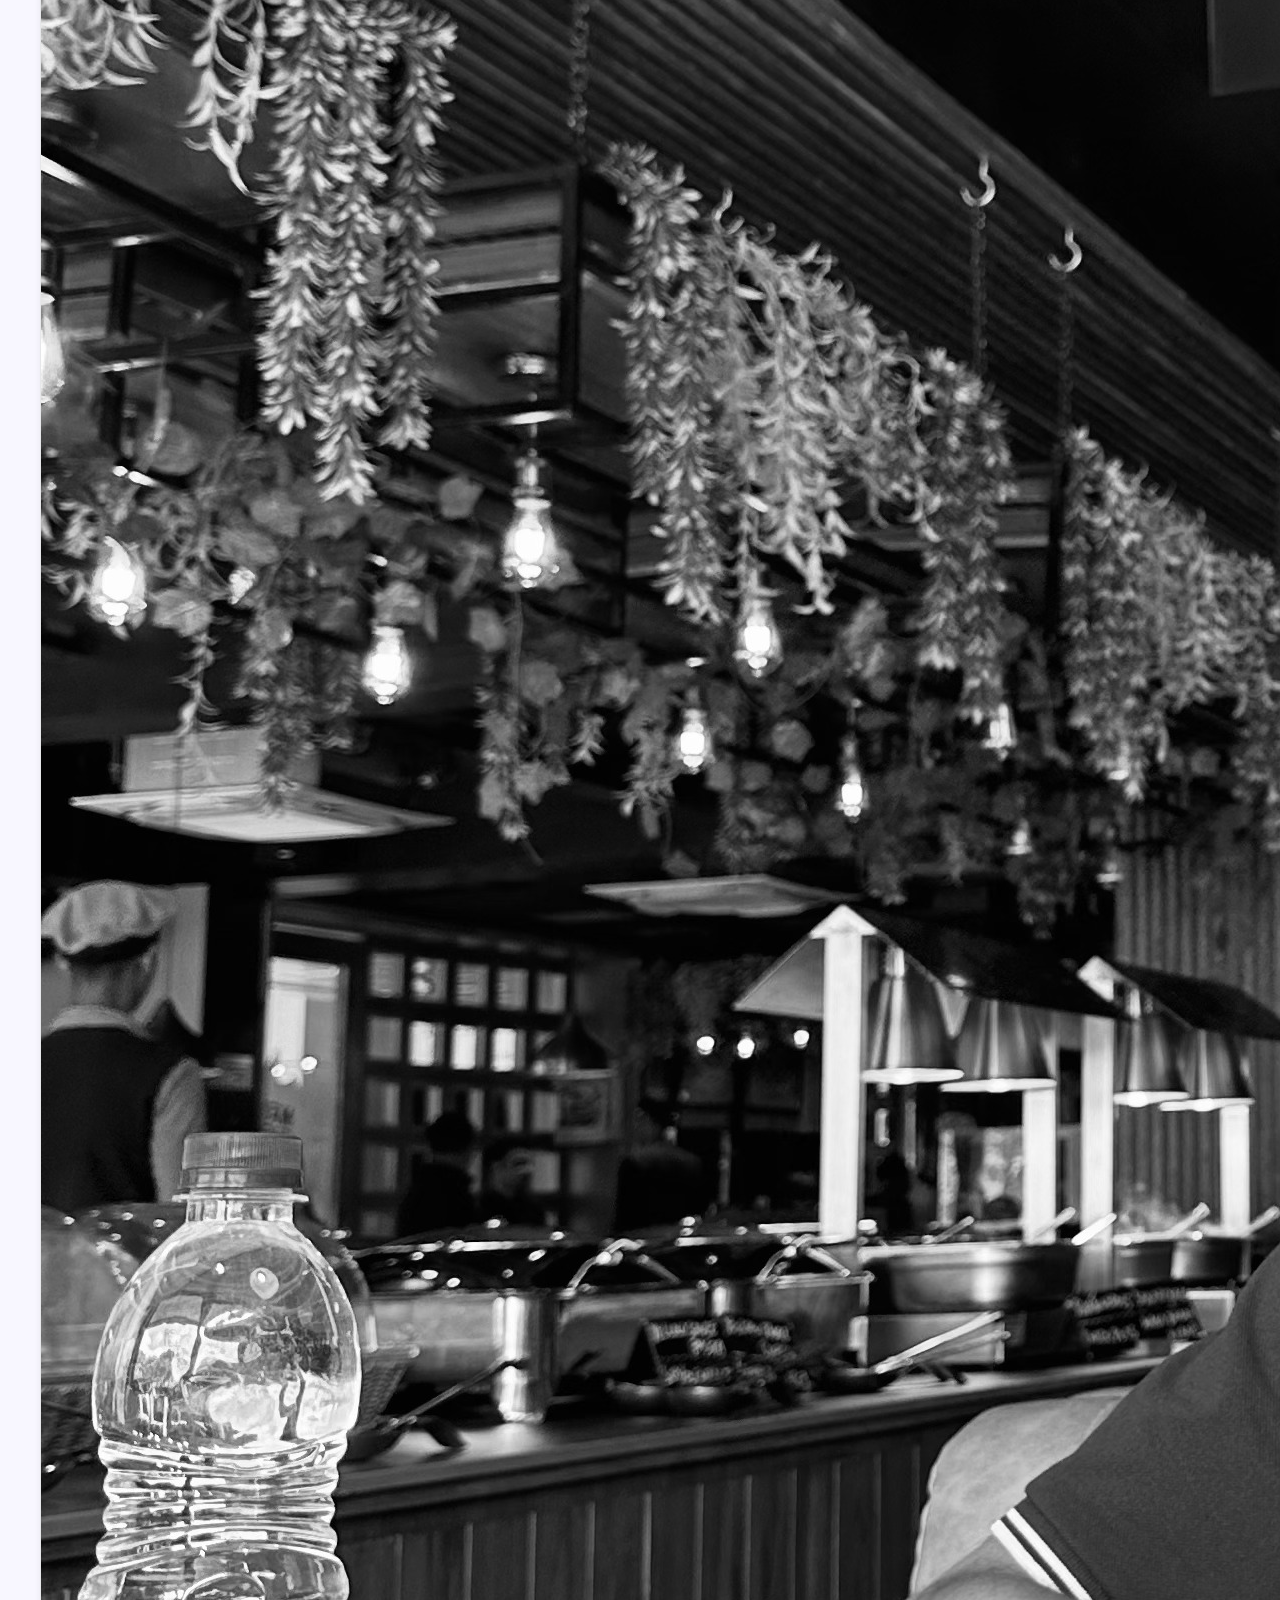
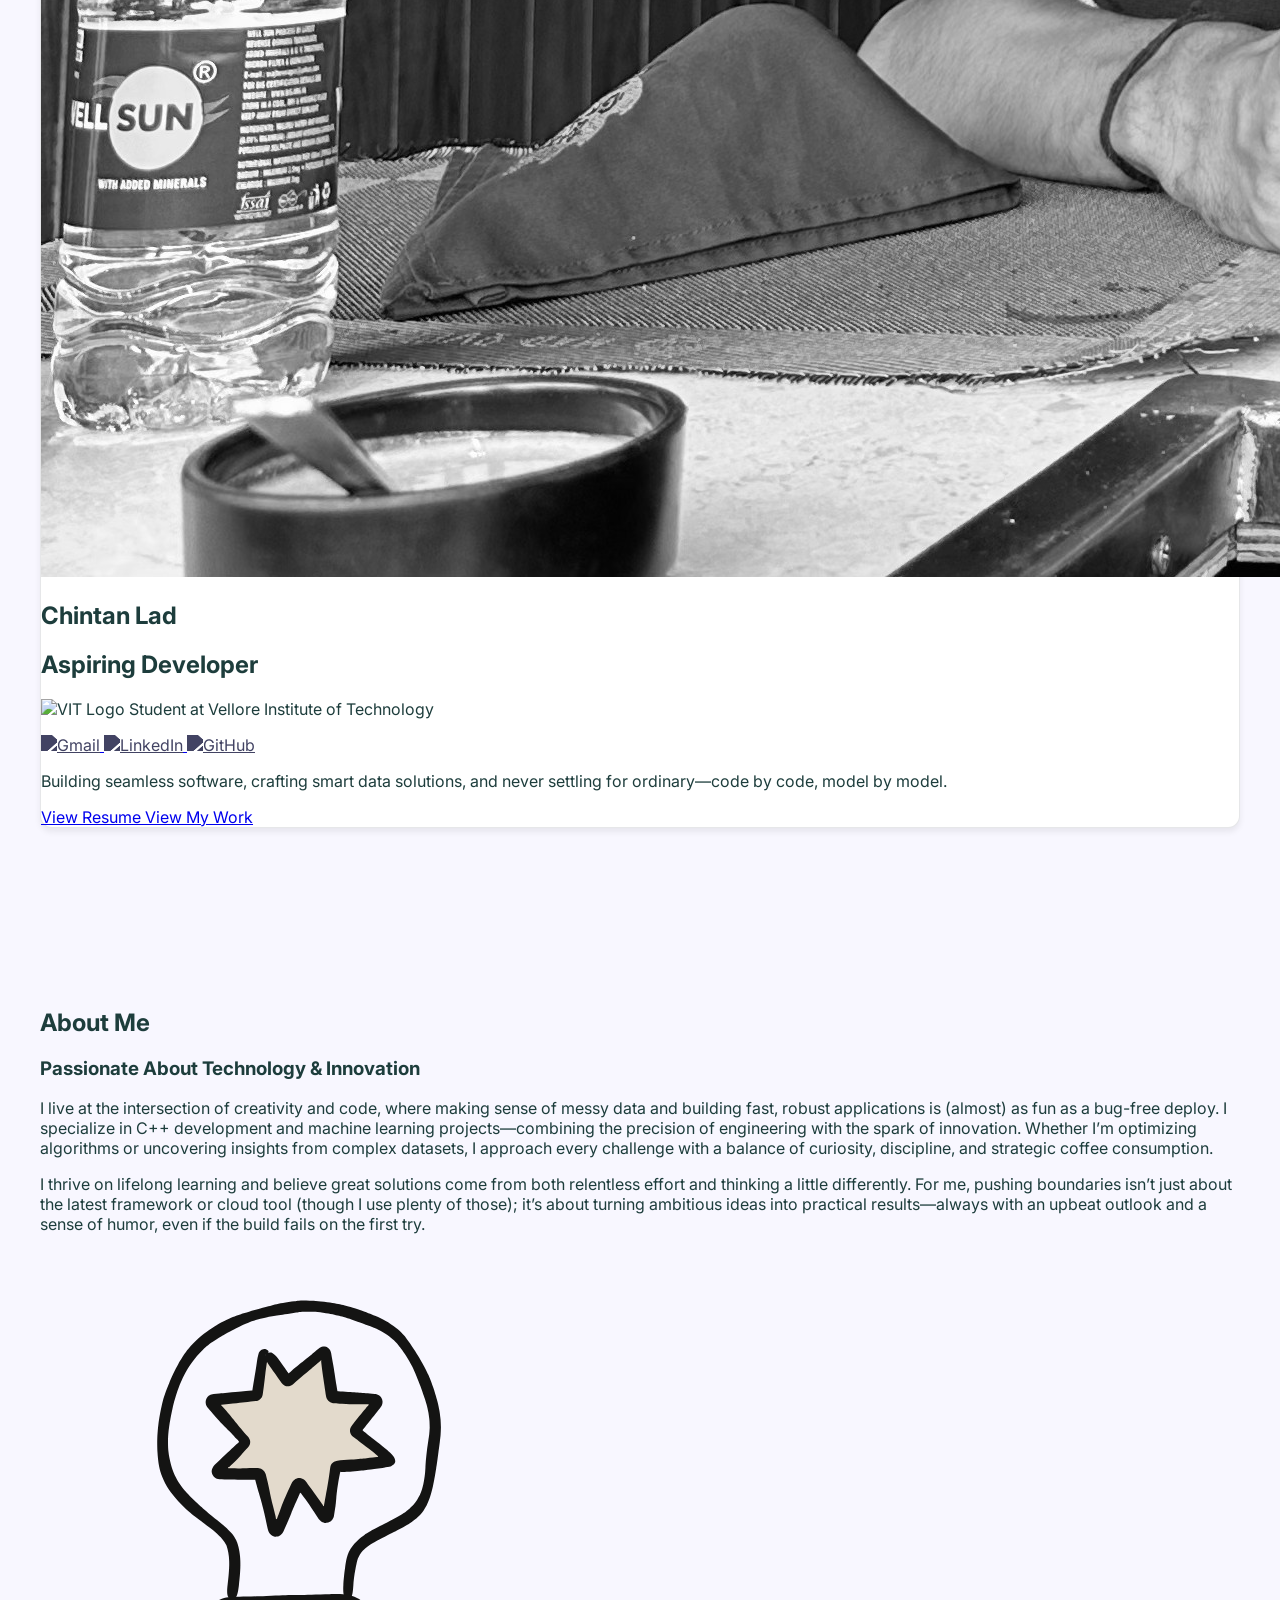
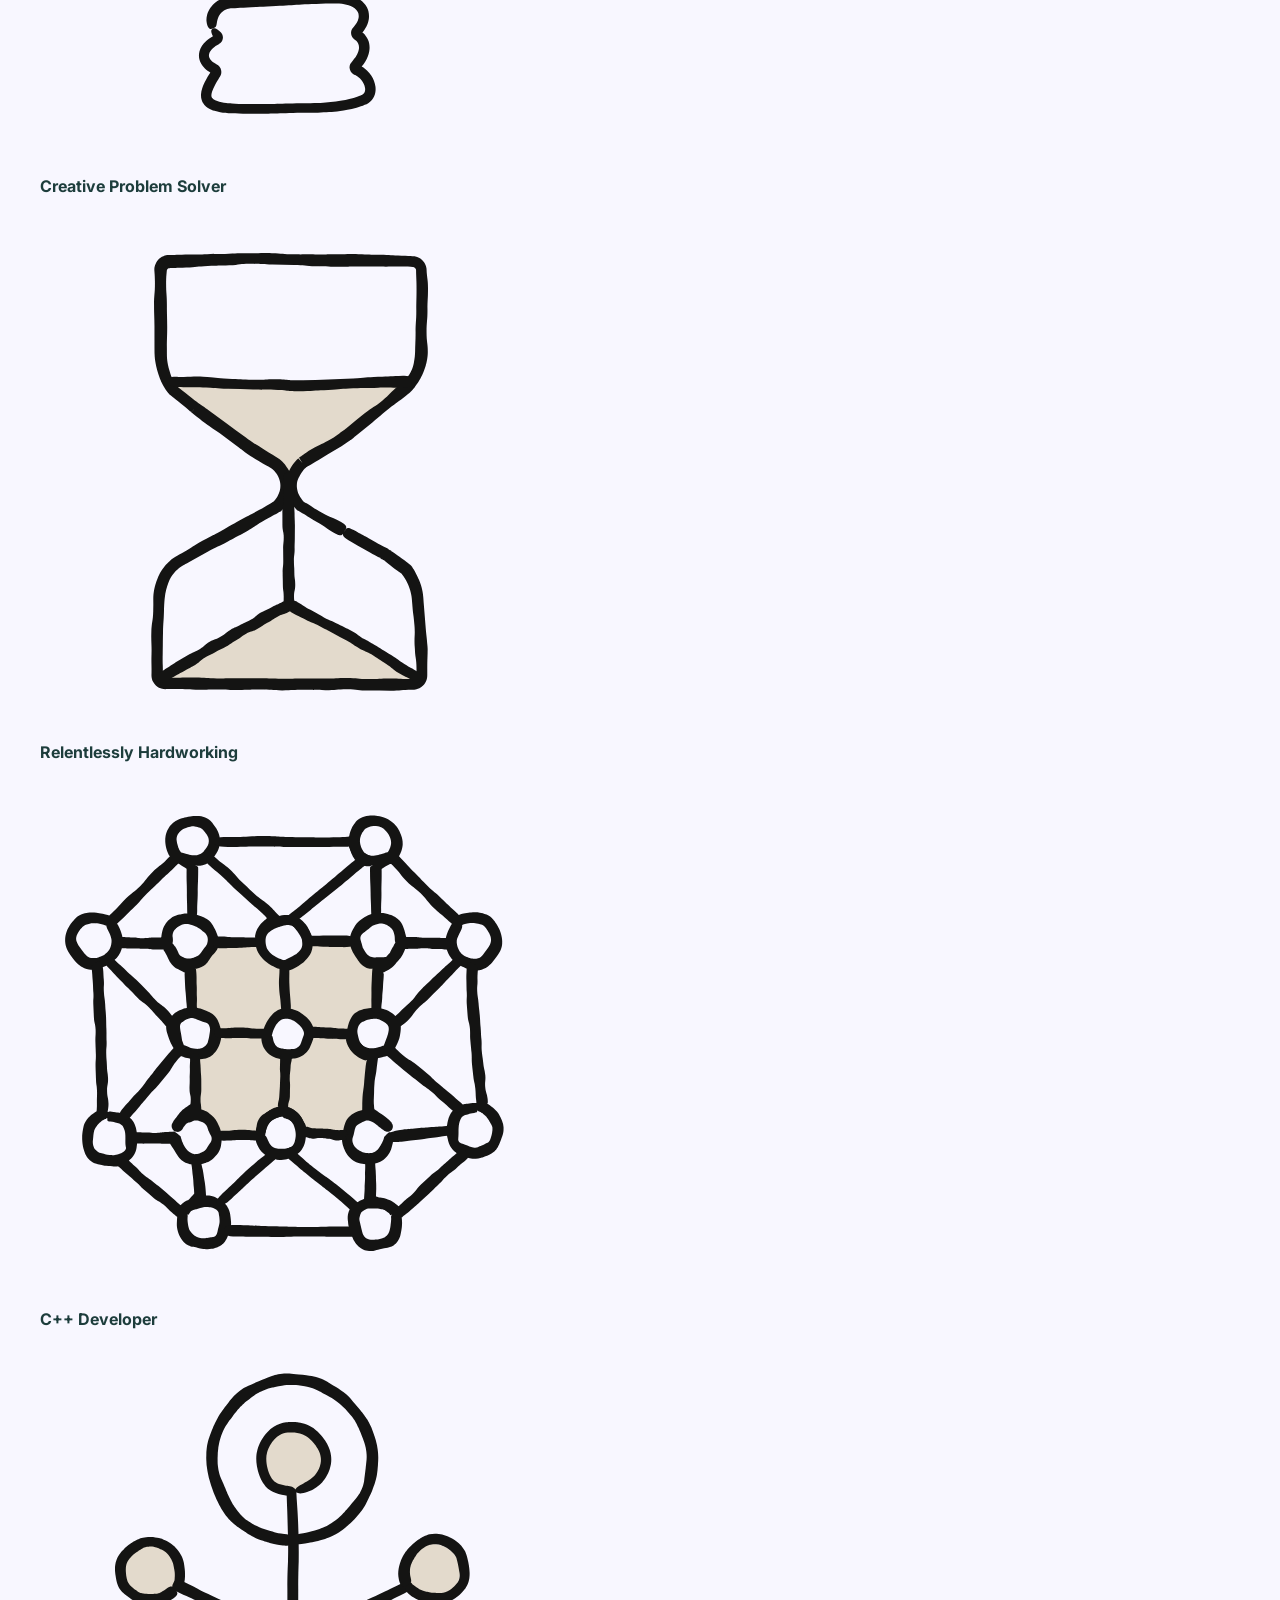
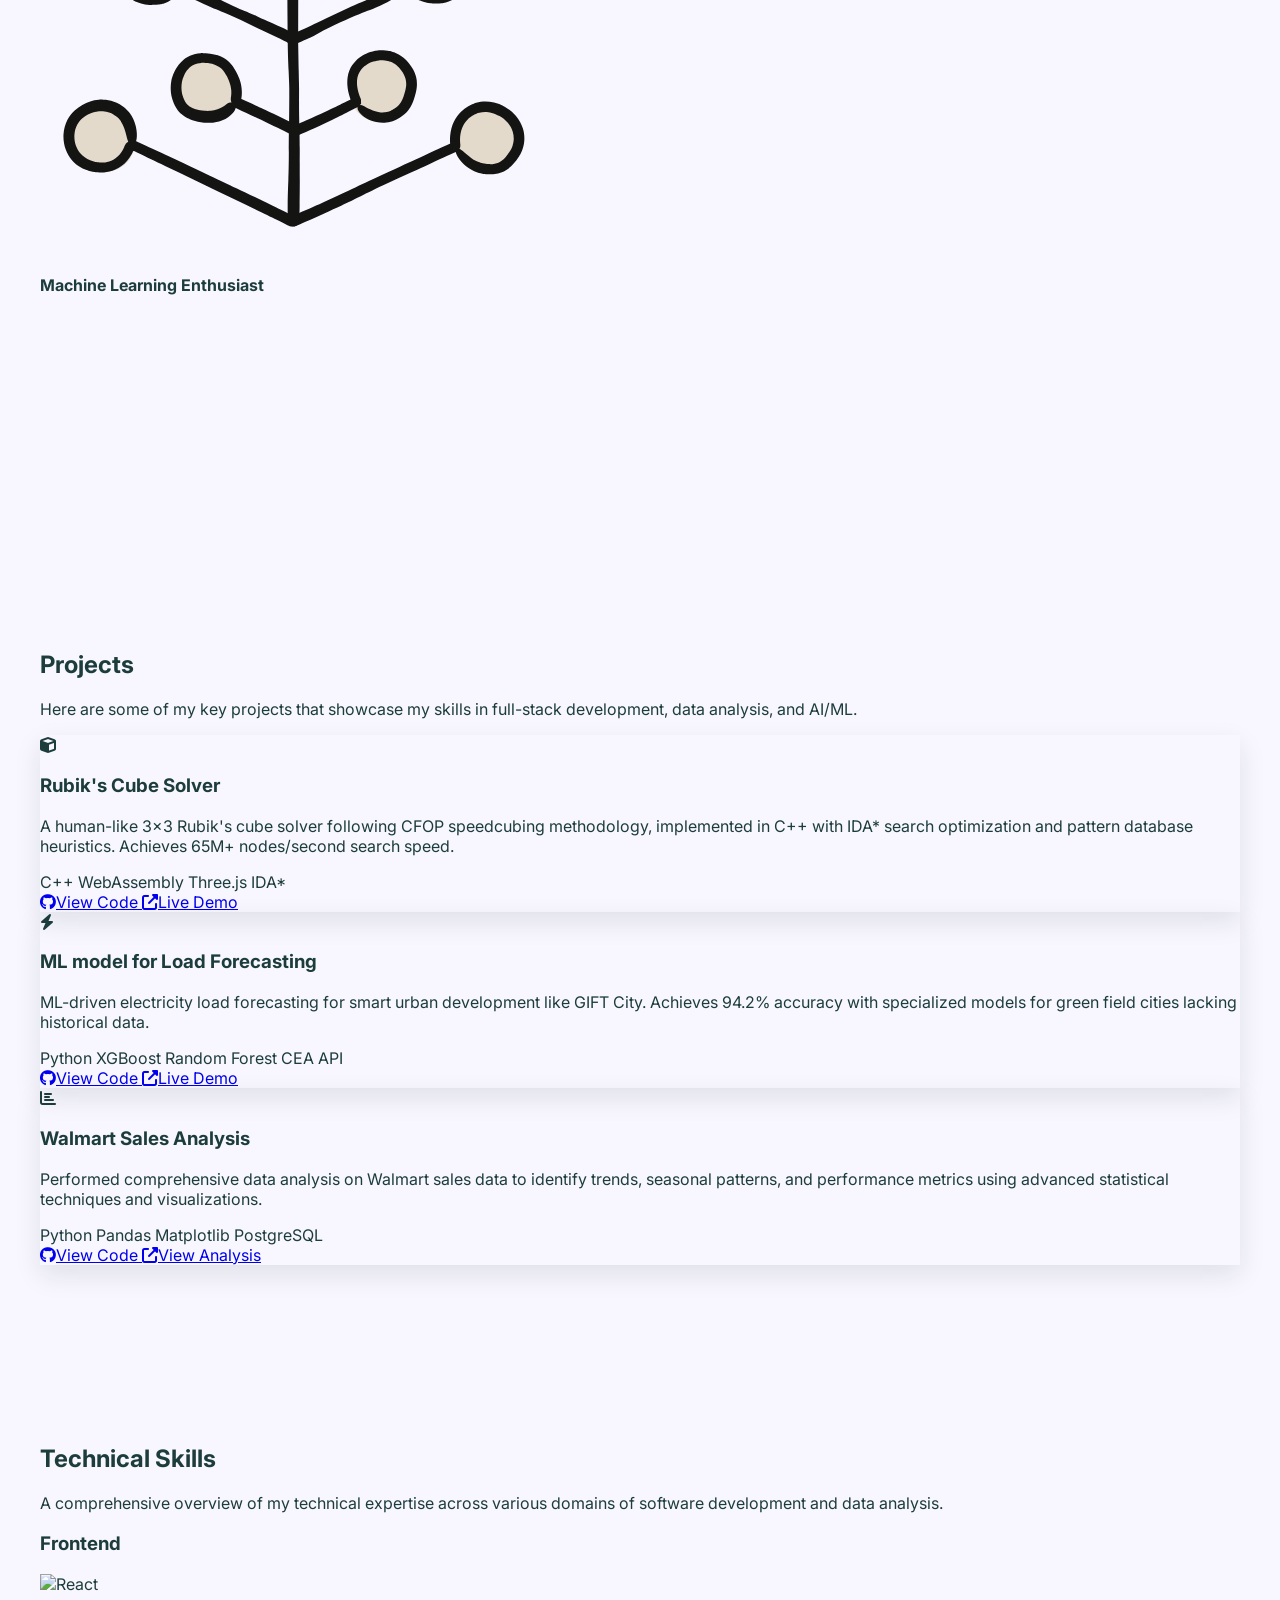
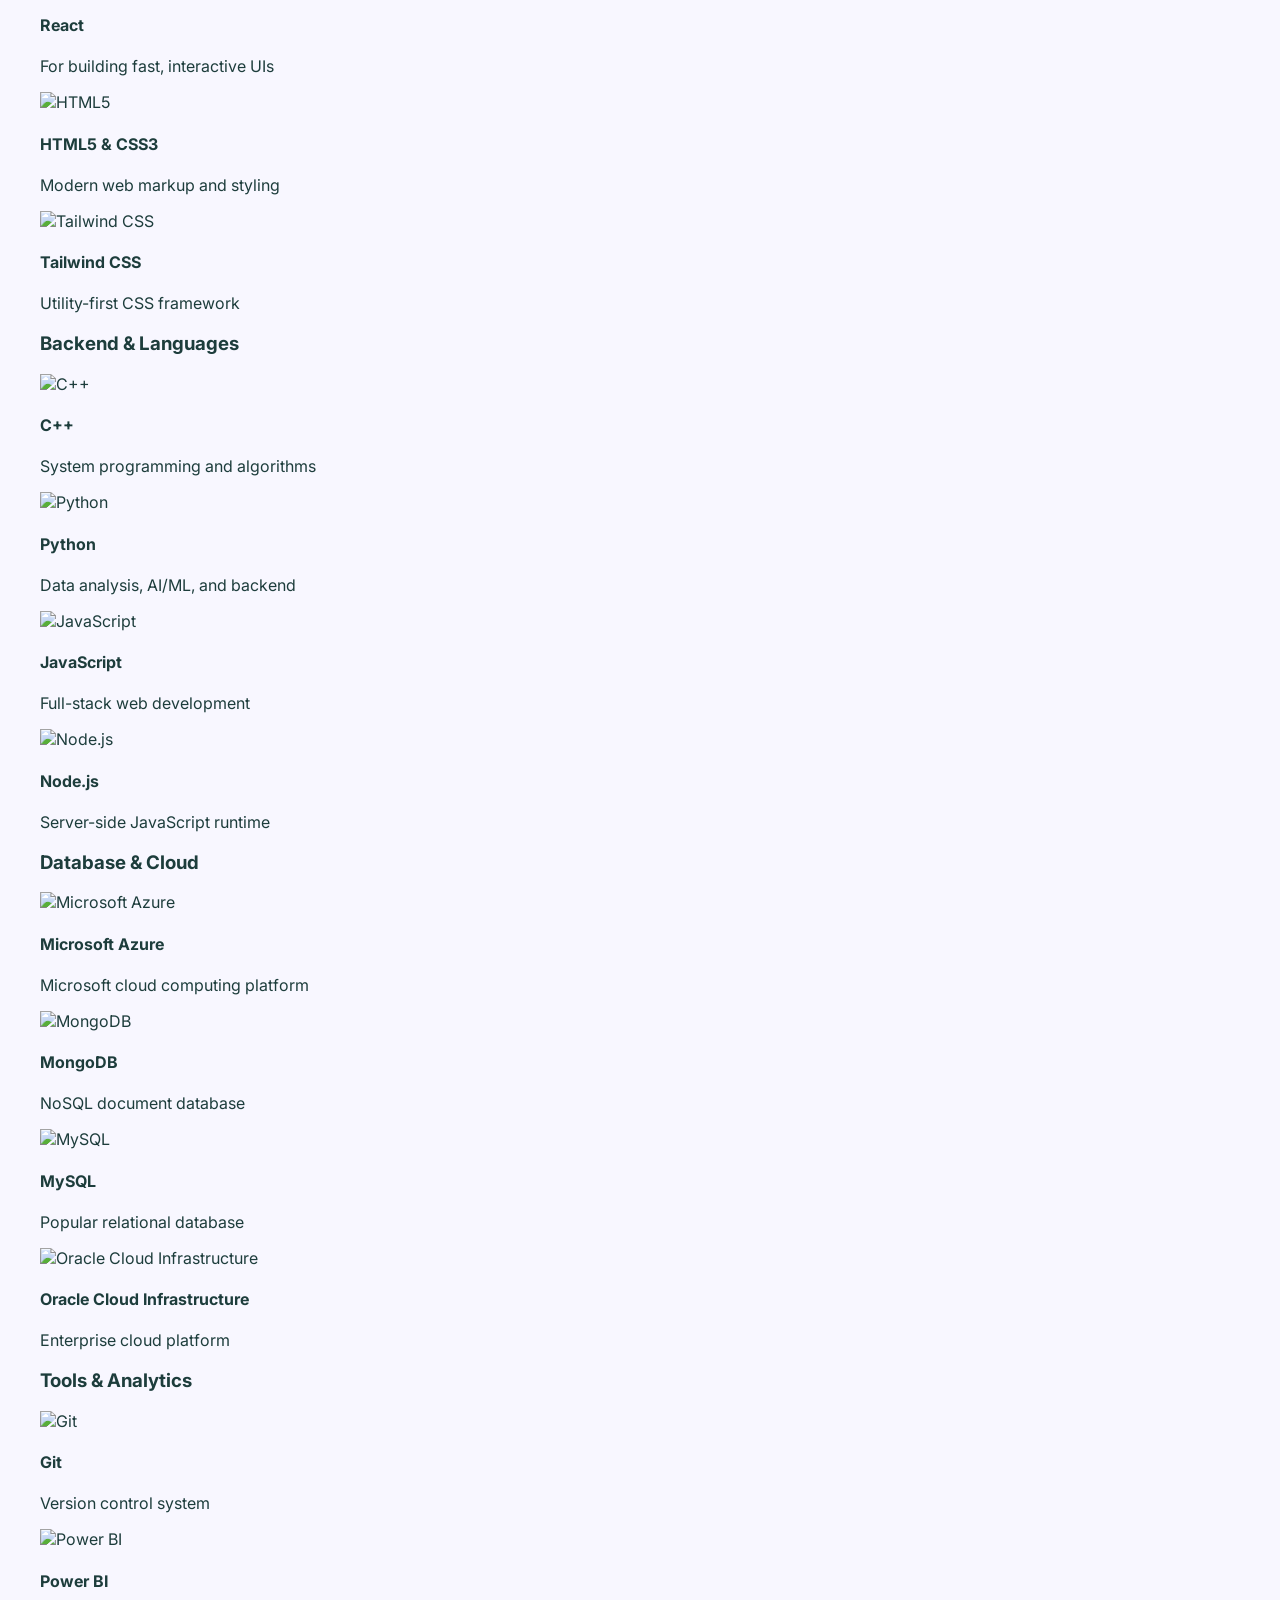
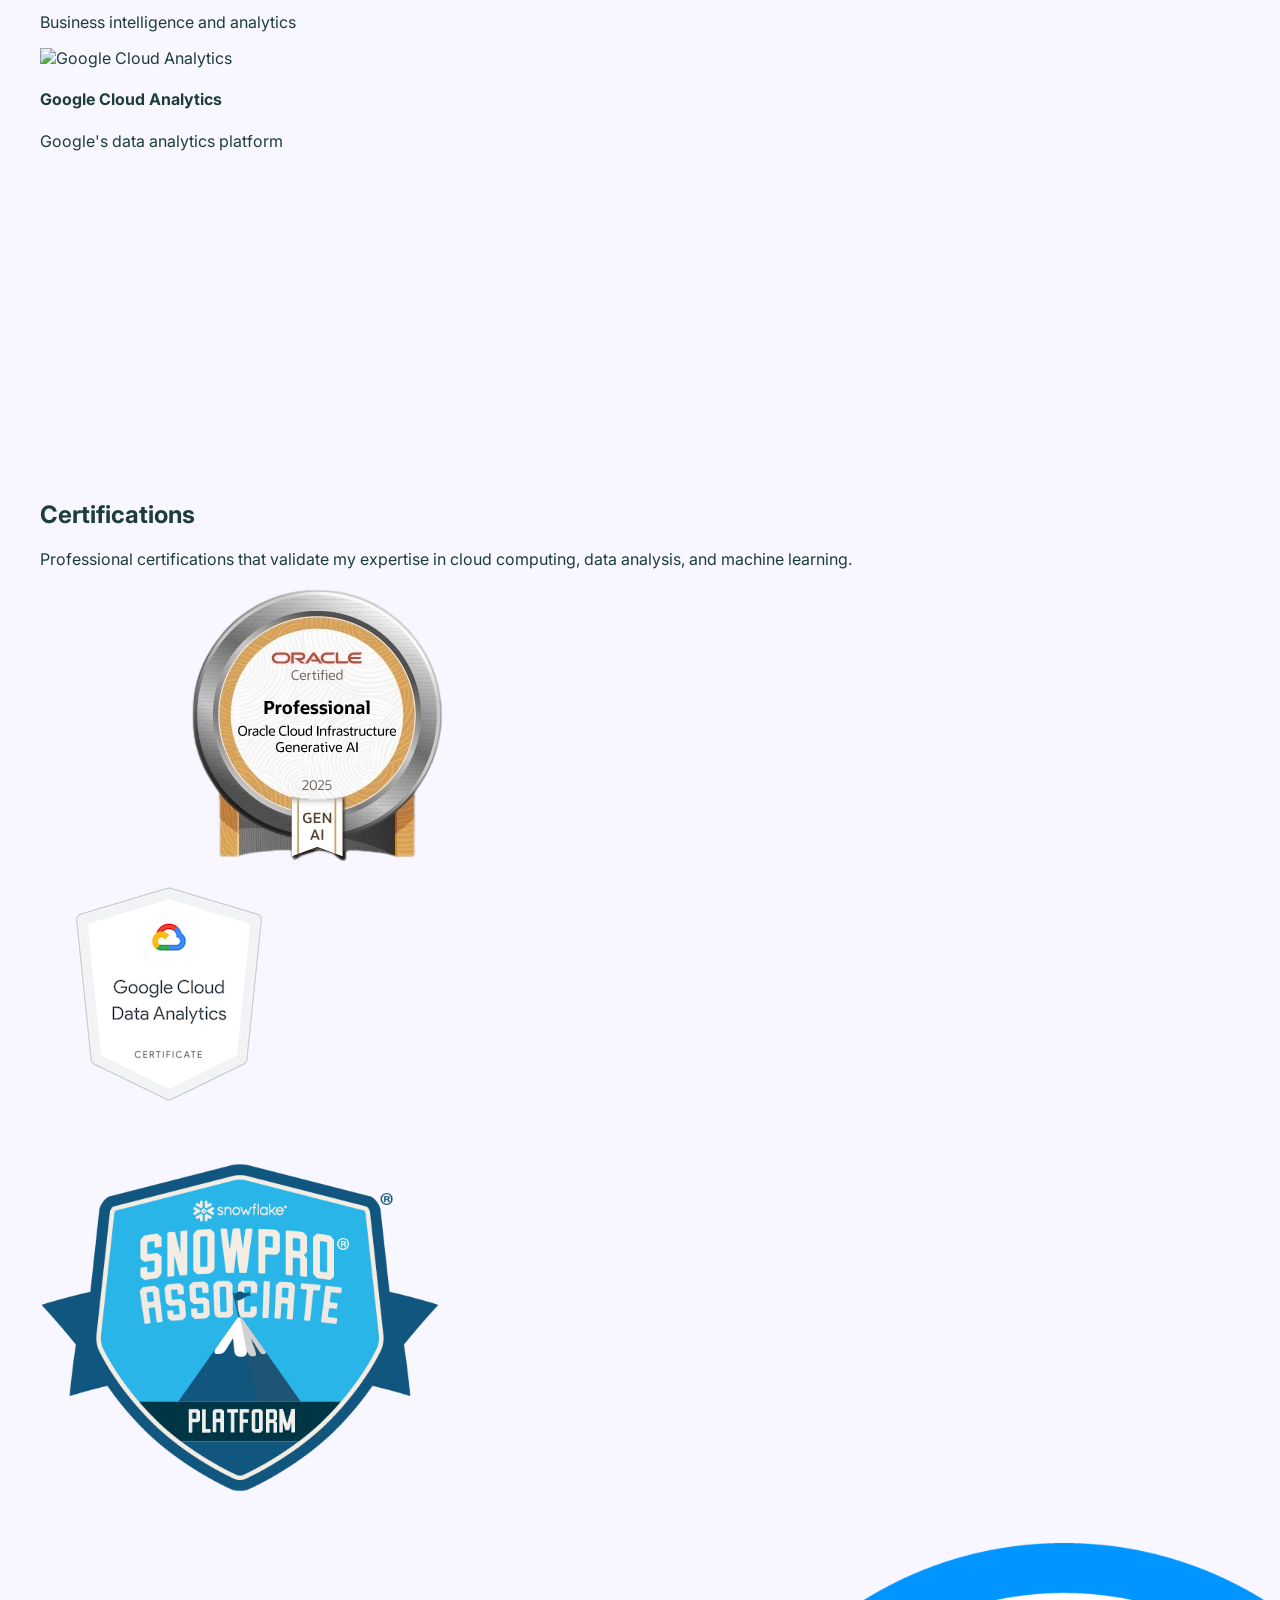
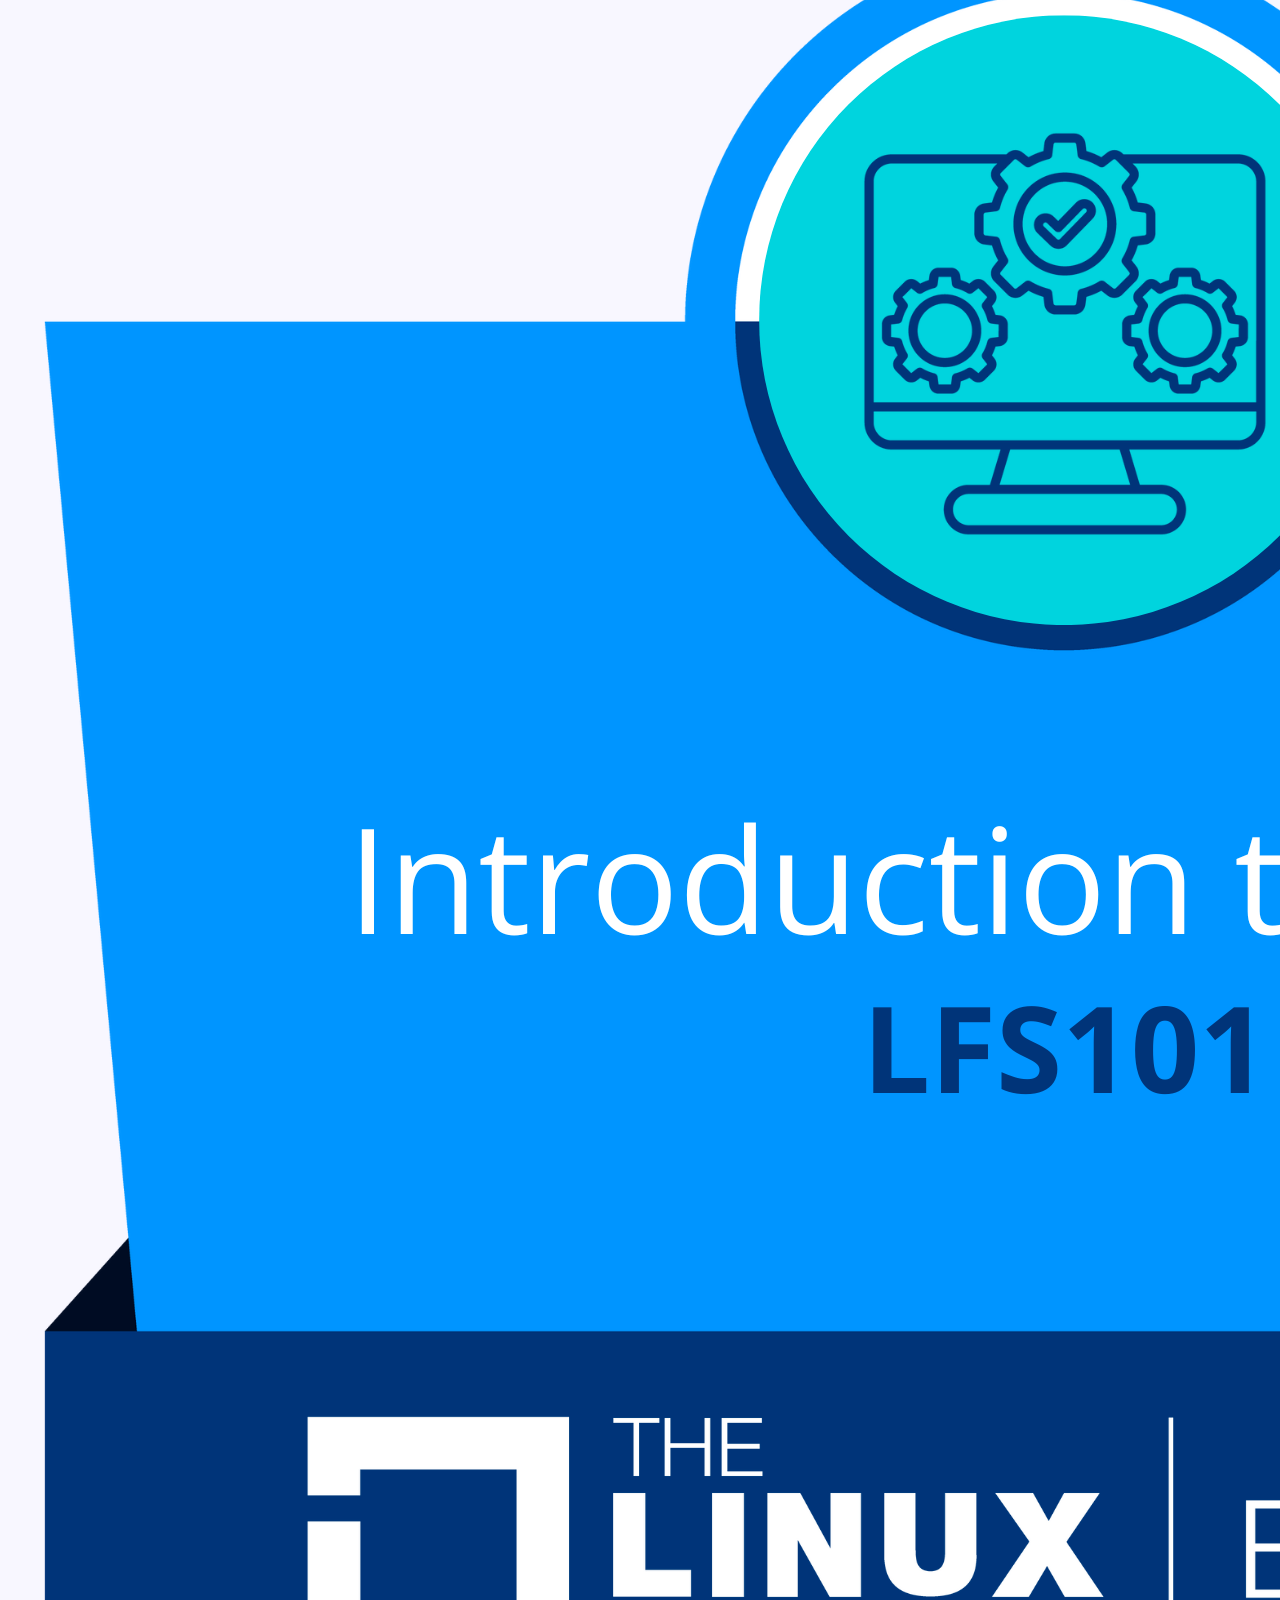
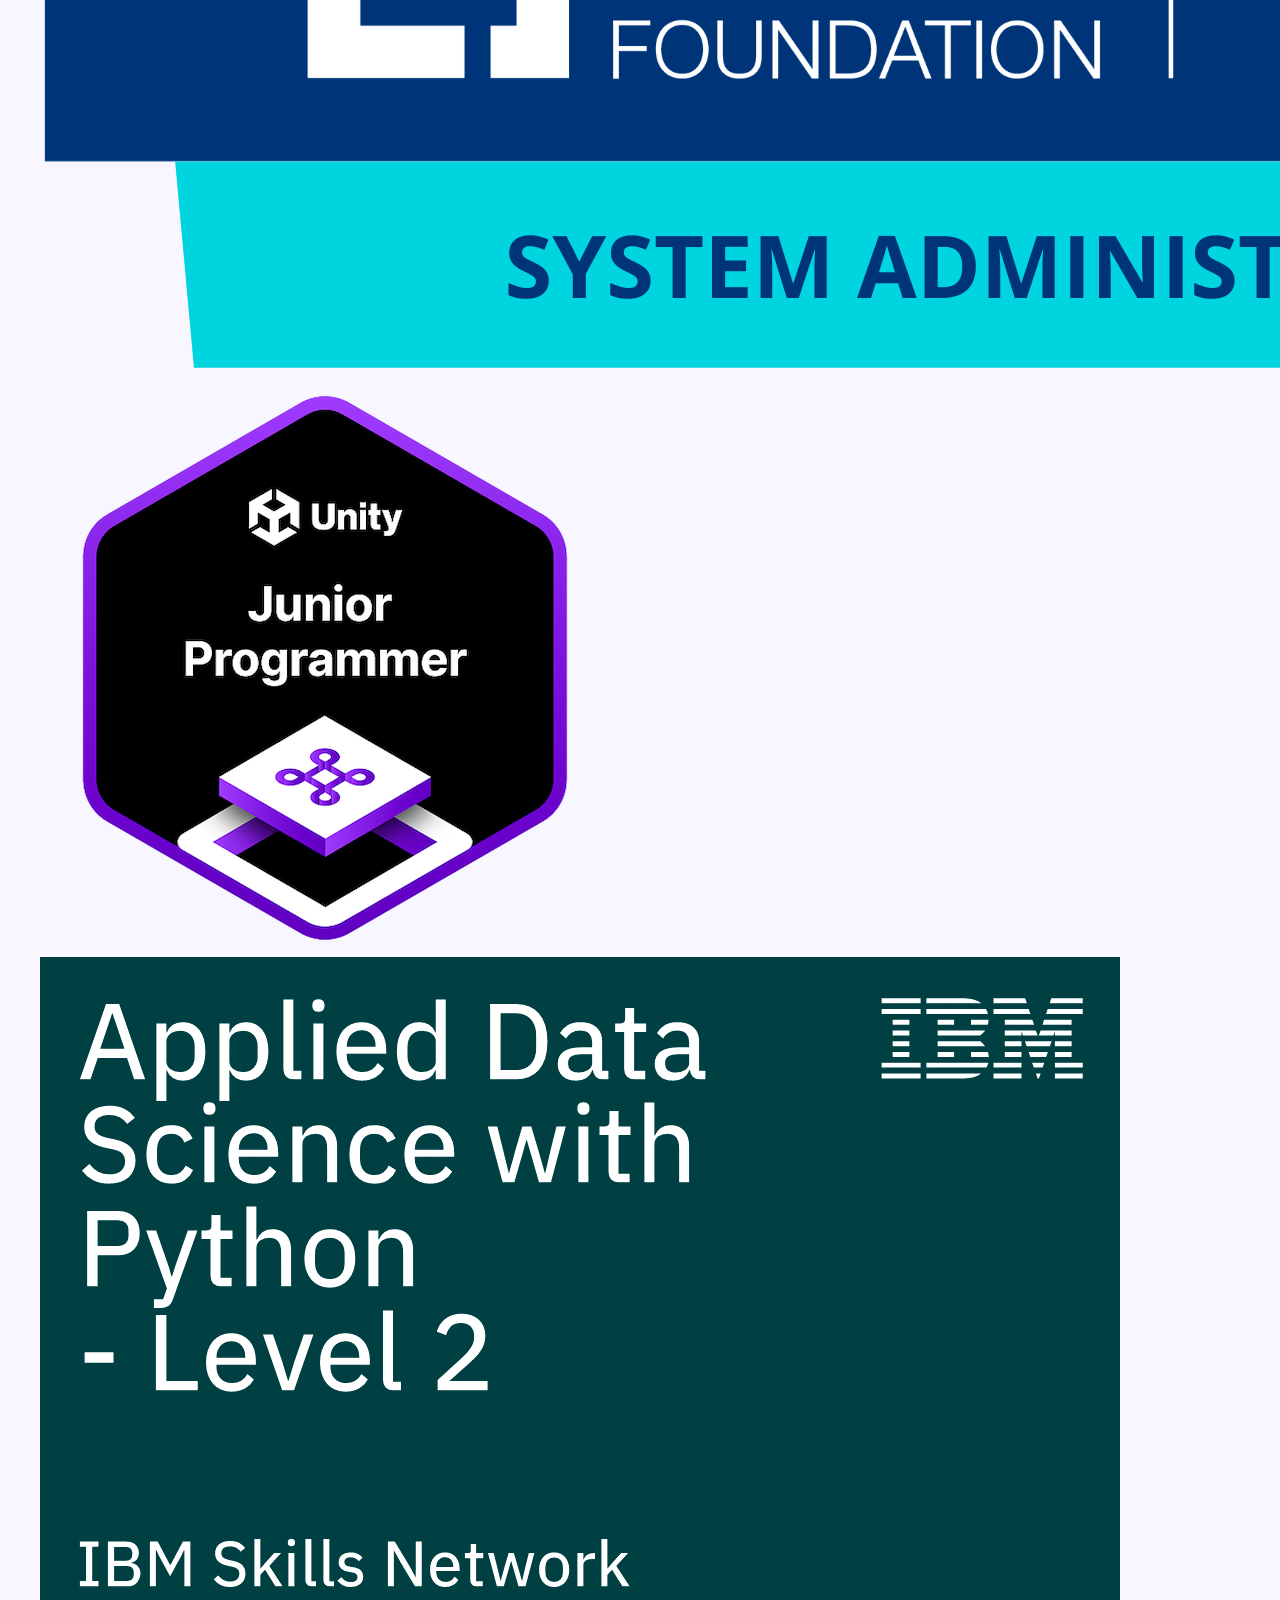
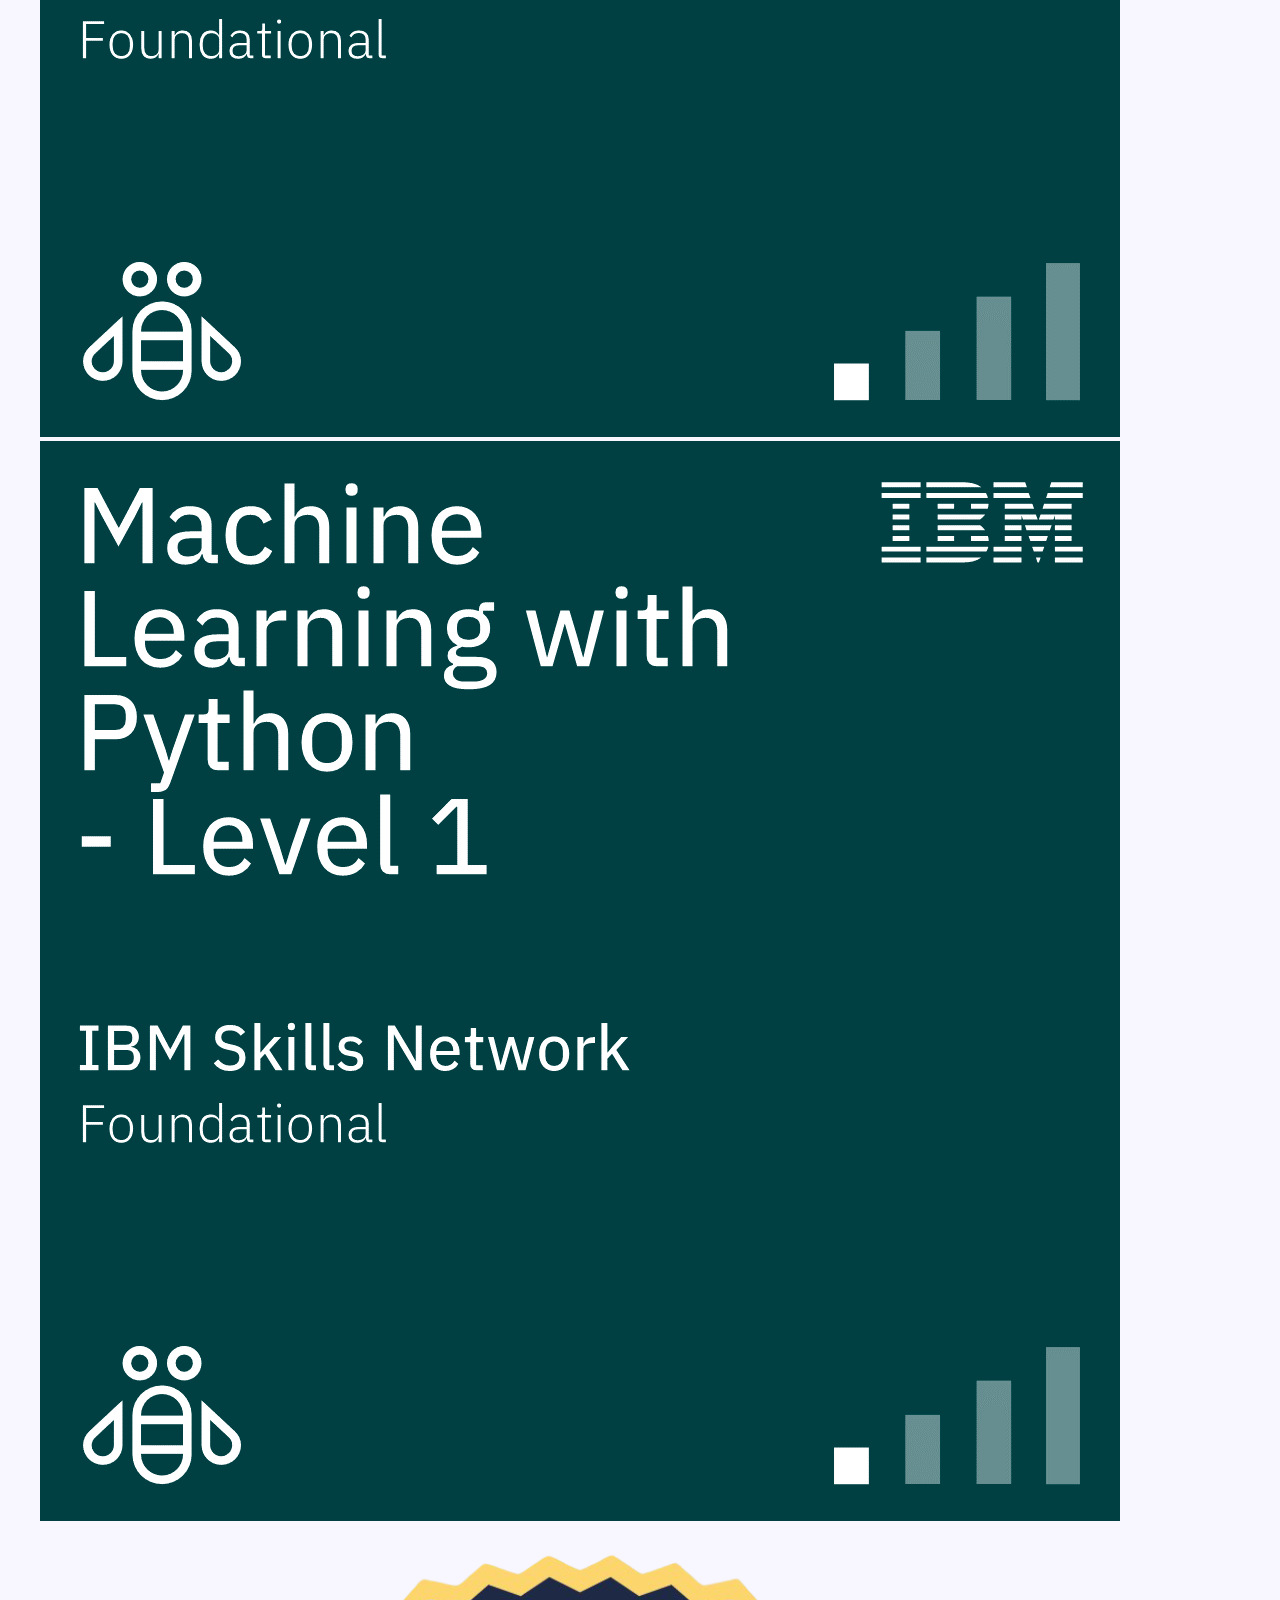
==== commit 0a536581: "projects update" ====
--- a/index.html
+++ b/index.html
@@ -12,6 +12,13 @@
 =============================================================================
 -->
 <head>
+    <!-- Google Tag Manager -->
+    <script>(function(w,d,s,l,i){w[l]=w[l]||[];w[l].push({'gtm.start':
+    new Date().getTime(),event:'gtm.js'});var f=d.getElementsByTagName(s)[0],
+    j=d.createElement(s),dl=l!='dataLayer'?'&l='+l:'';j.async=true;j.src=
+    'https://www.googletagmanager.com/gtm.js?id='+i+dl;f.parentNode.insertBefore(j,f);
+    })(window,document,'script','dataLayer','GTM-NNSR89Z8');</script>
+    <!-- End Google Tag Manager -->
     <!-- =================================================================
          META & DOCUMENT CONFIGURATION
          ================================================================= -->
@@ -57,8 +64,20 @@
     <!-- External Tailwind configuration -->
     <script src="./tailwind.config.js"></script>
 </head>
-
+<!-- Google tag (gtag.js) -->
+<script async src="https://www.googletagmanager.com/gtag/js?id=G-586BDN0DL6"></script>
+<script>
+    window.dataLayer = window.dataLayer || [];
+    function gtag(){dataLayer.push(arguments);}
+    gtag('js', new Date());
+
+    gtag('config', 'G-586BDN0DL6');
+</script>
 <body class="smooth-scroll">
+    <!-- Google Tag Manager (noscript) -->
+    <noscript><iframe src="https://www.googletagmanager.com/ns.html?id=GTM-NNSR89Z8"
+    height="0" width="0" style="display:none;visibility:hidden"></iframe></noscript>
+    <!-- End Google Tag Manager (noscript) -->
     <!-- =================================================================
          MAIN NAVIGATION
          ================================================================= -->
@@ -302,7 +321,7 @@
         <!-- Content -->
         <div class="container-max relative z-20">
             <div class="text-center mb-16">
-                <h2 class="text-3xl lg:text-4xl font-bold text-white mb-4 font-space-grotesk">Featured Projects</h2>
+                <h2 class="text-3xl lg:text-4xl font-bold text-white mb-4 font-space-grotesk">Projects</h2>
                 <div class="w-20 h-1 bg-yinmn-blue-500 mx-auto mb-4"></div>
                 <p class="text-gray-200 max-w-2xl mx-auto">
                     Here are some of my key projects that showcase my skills in full-stack development, data analysis, and AI/ML.
@@ -392,13 +411,14 @@
                 </div>
             </div>
             
-            <!-- View More Projects Button -->
+            <!-- View More Projects Button (temporarily disabled)
             <div class="text-center mt-12">
                 <a href="./projects.html" class="inline-flex items-center bg-yinmn-blue-500 text-white px-8 py-3 rounded-lg font-medium hover:bg-yinmn-blue-600 transition-colors">
                     View More Projects
                     <i class="fas fa-arrow-right ml-2"></i>
                 </a>
             </div>
+            -->
         </div>
     </section>
 
